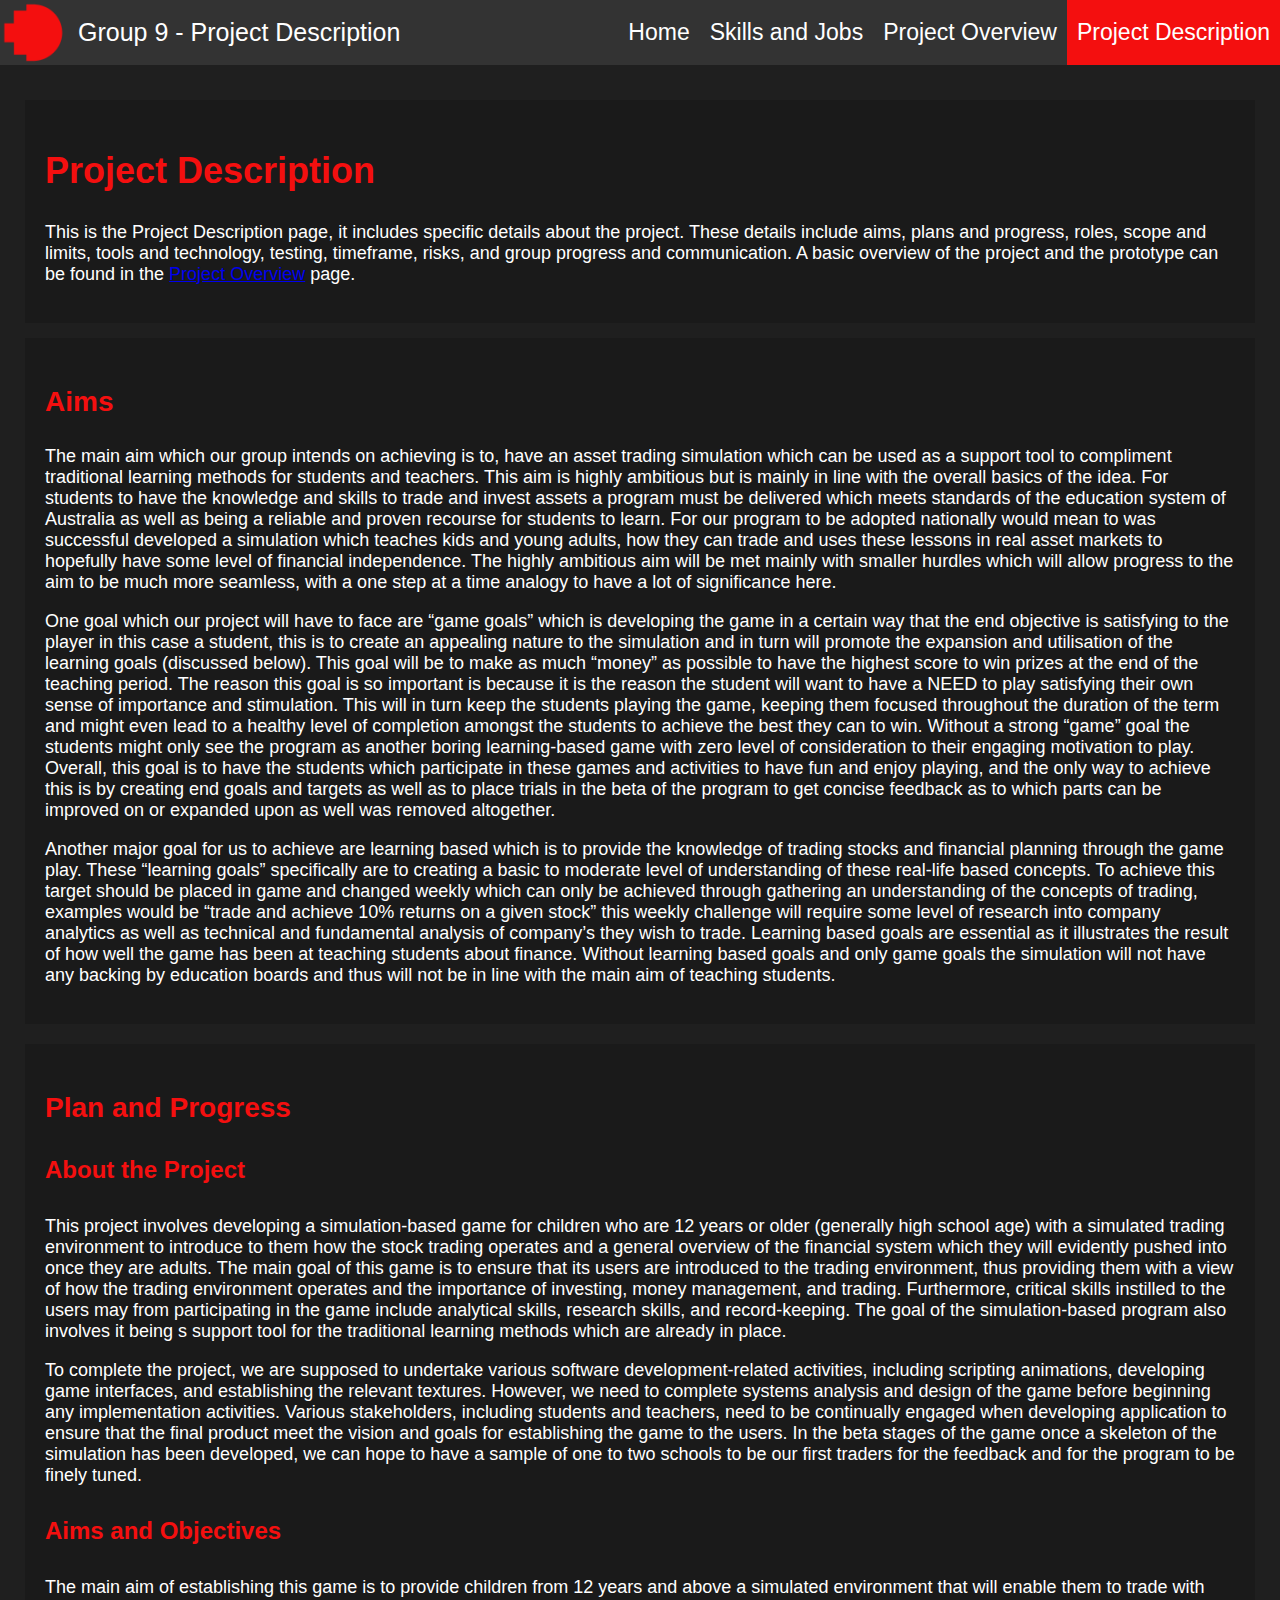
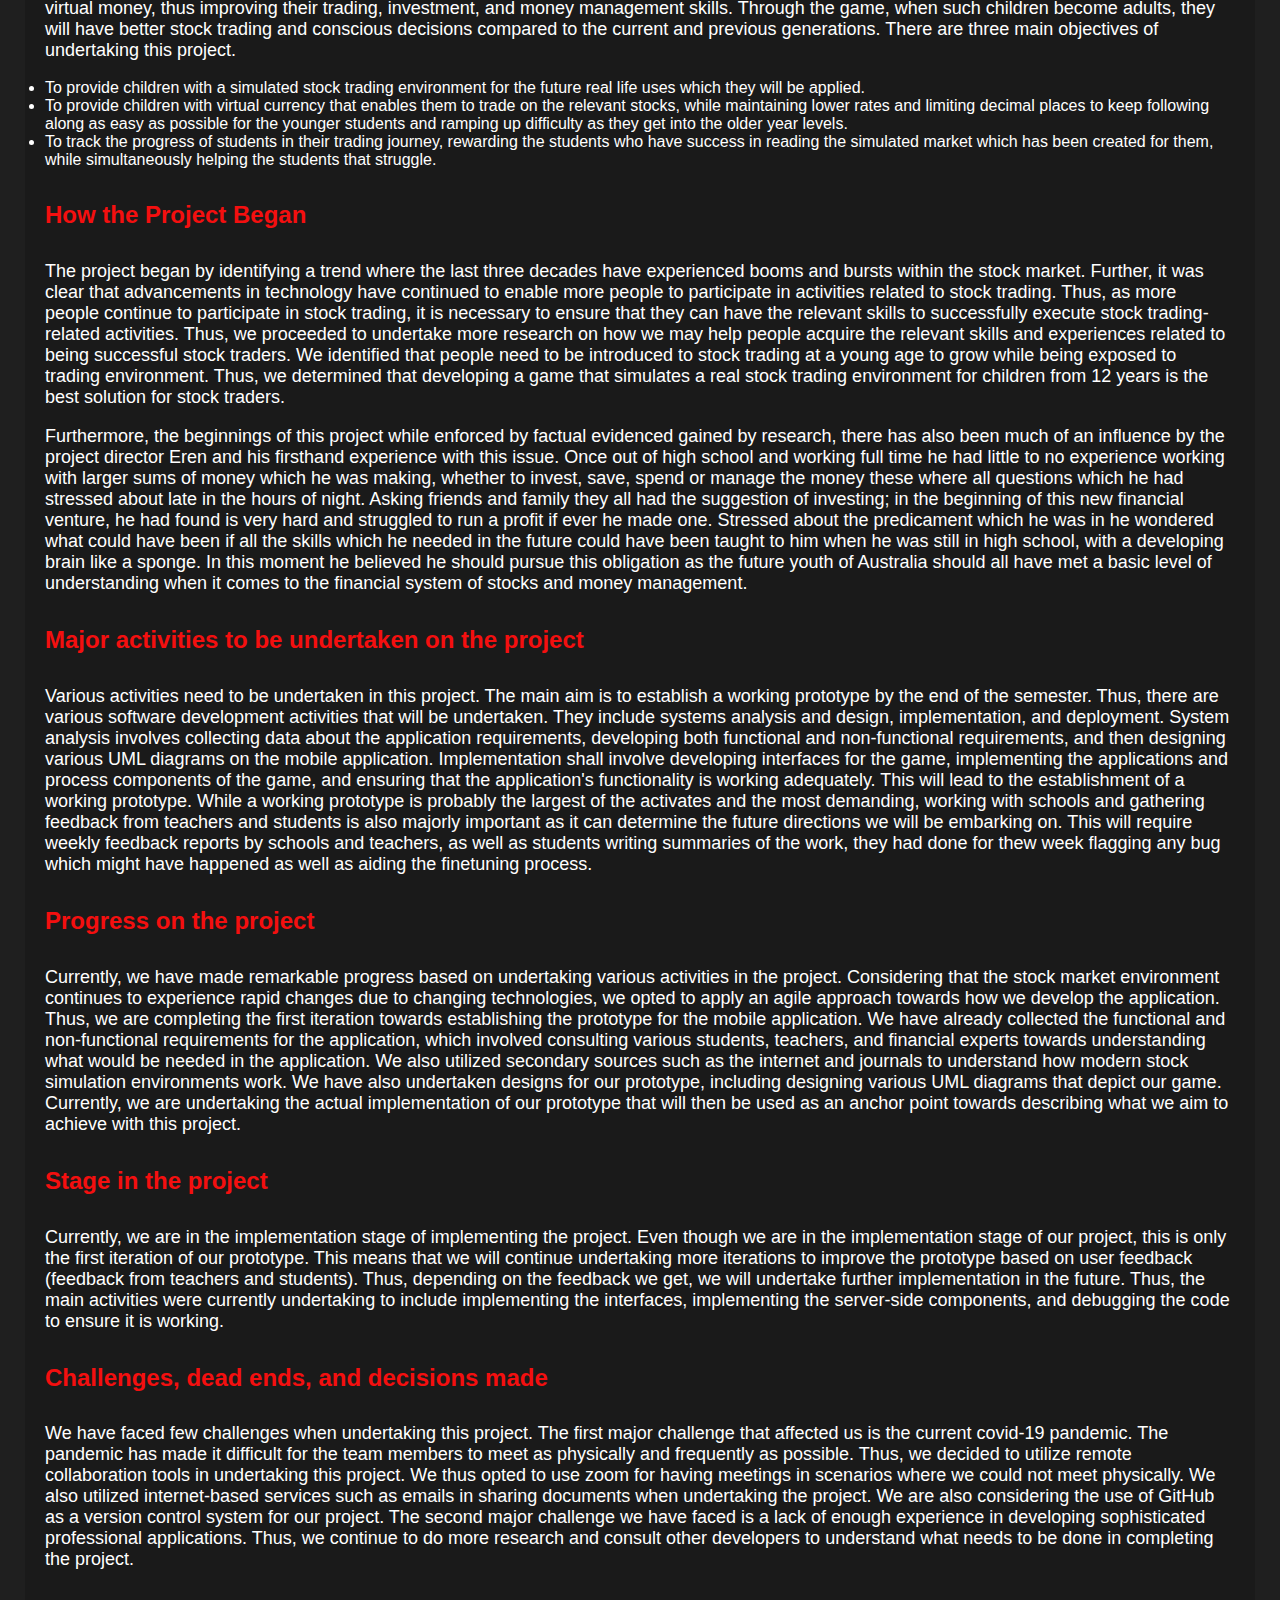
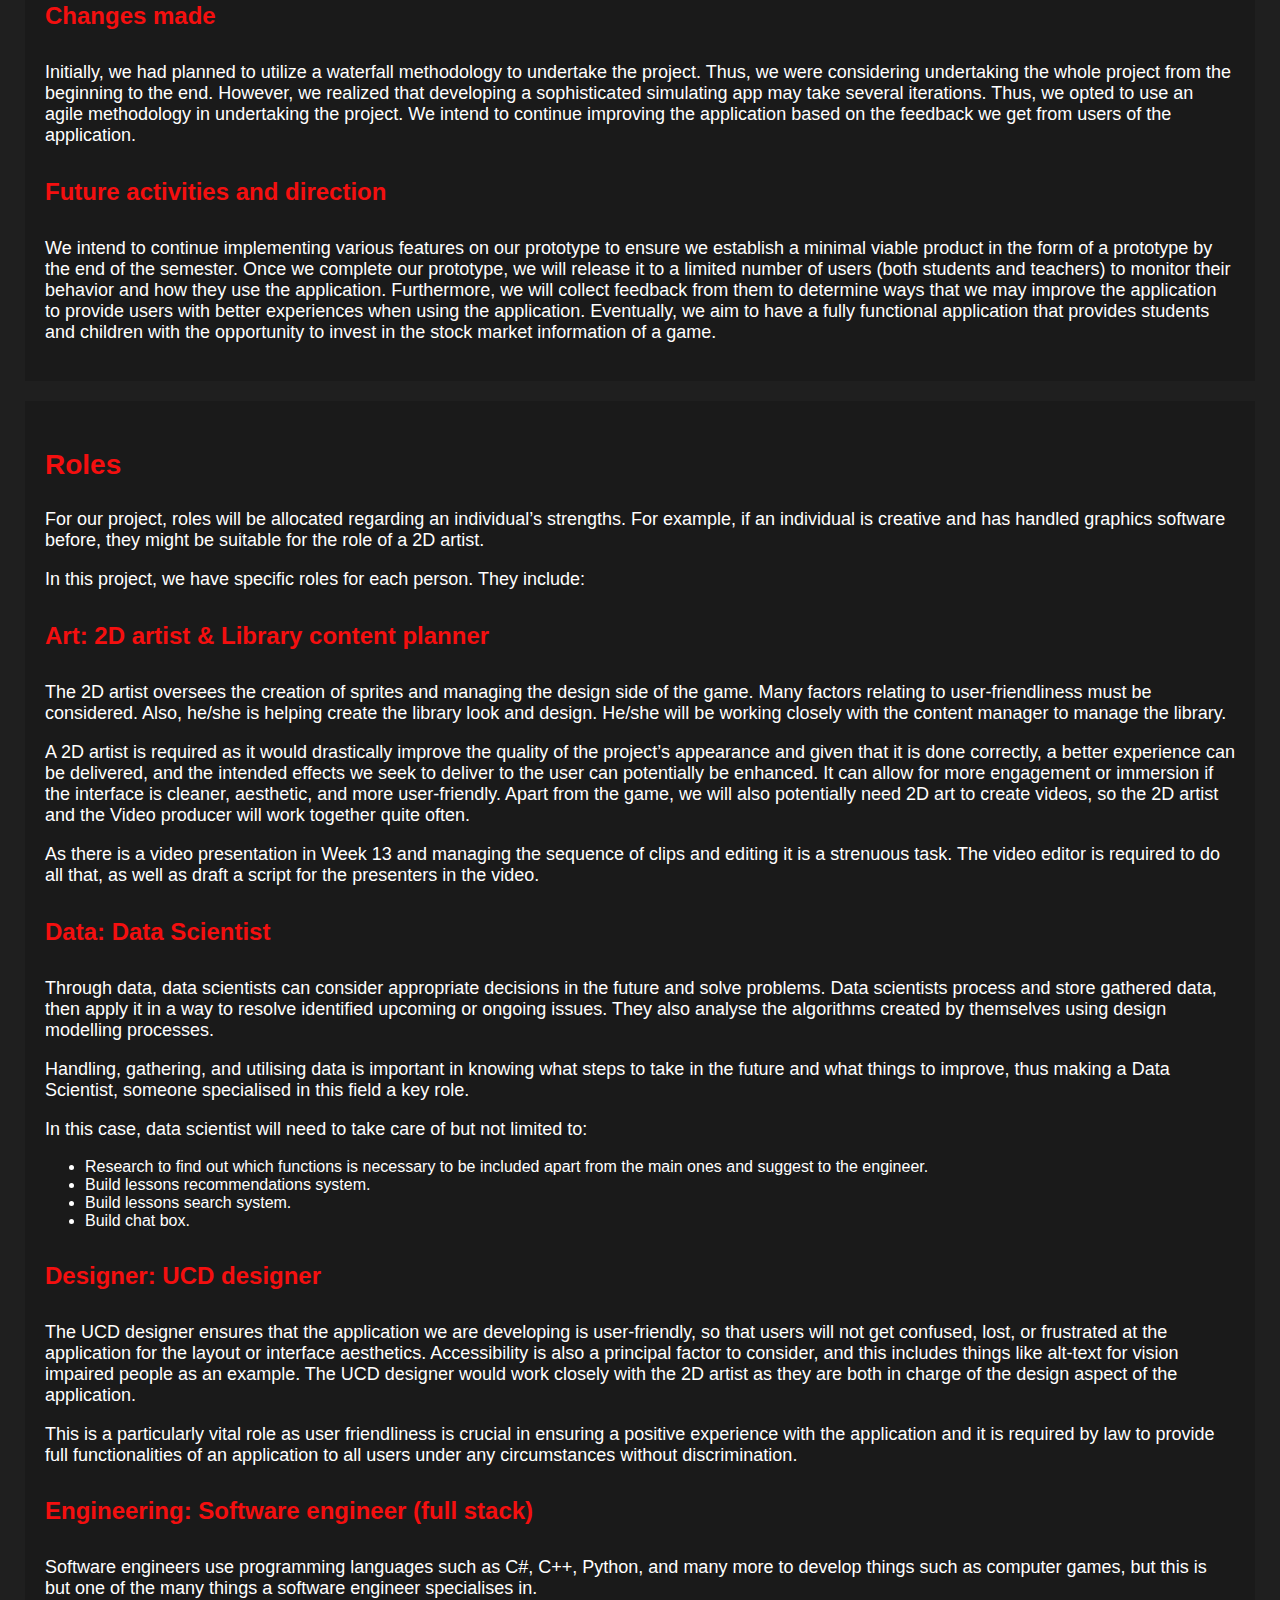
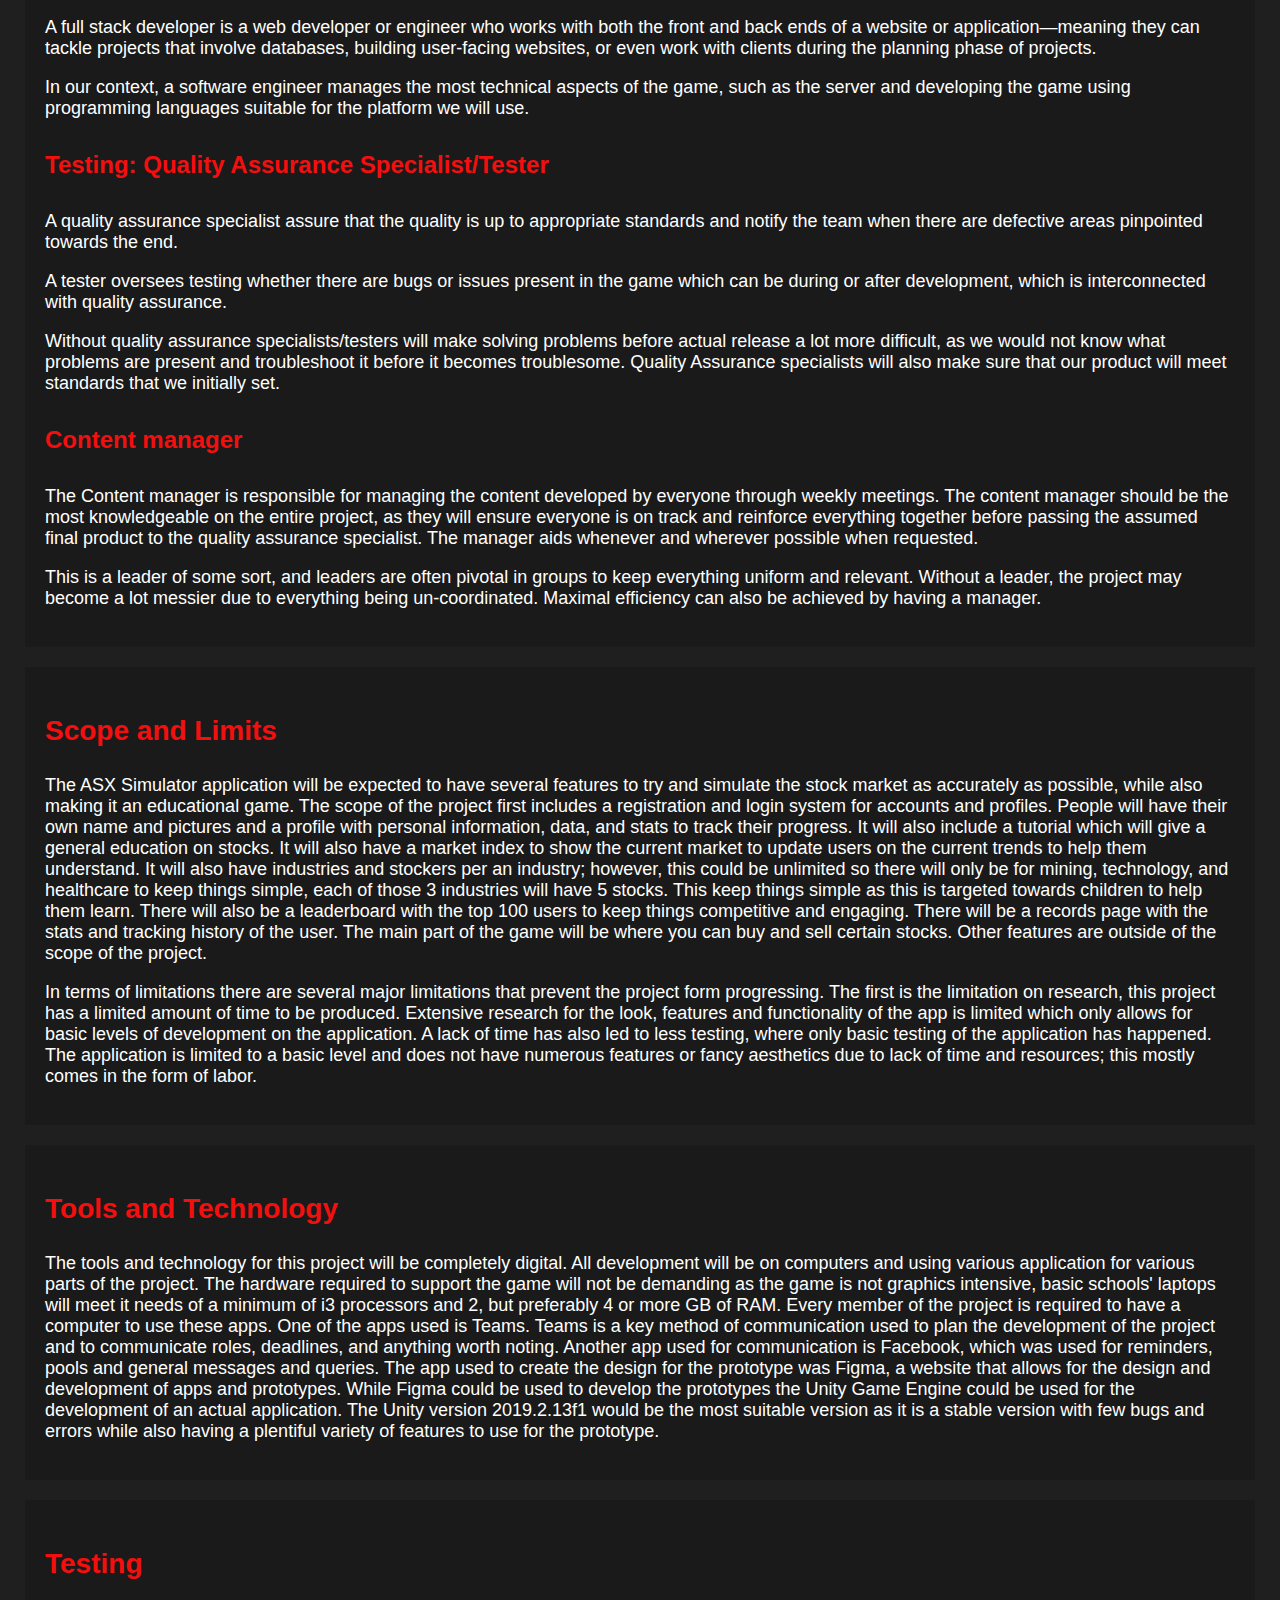
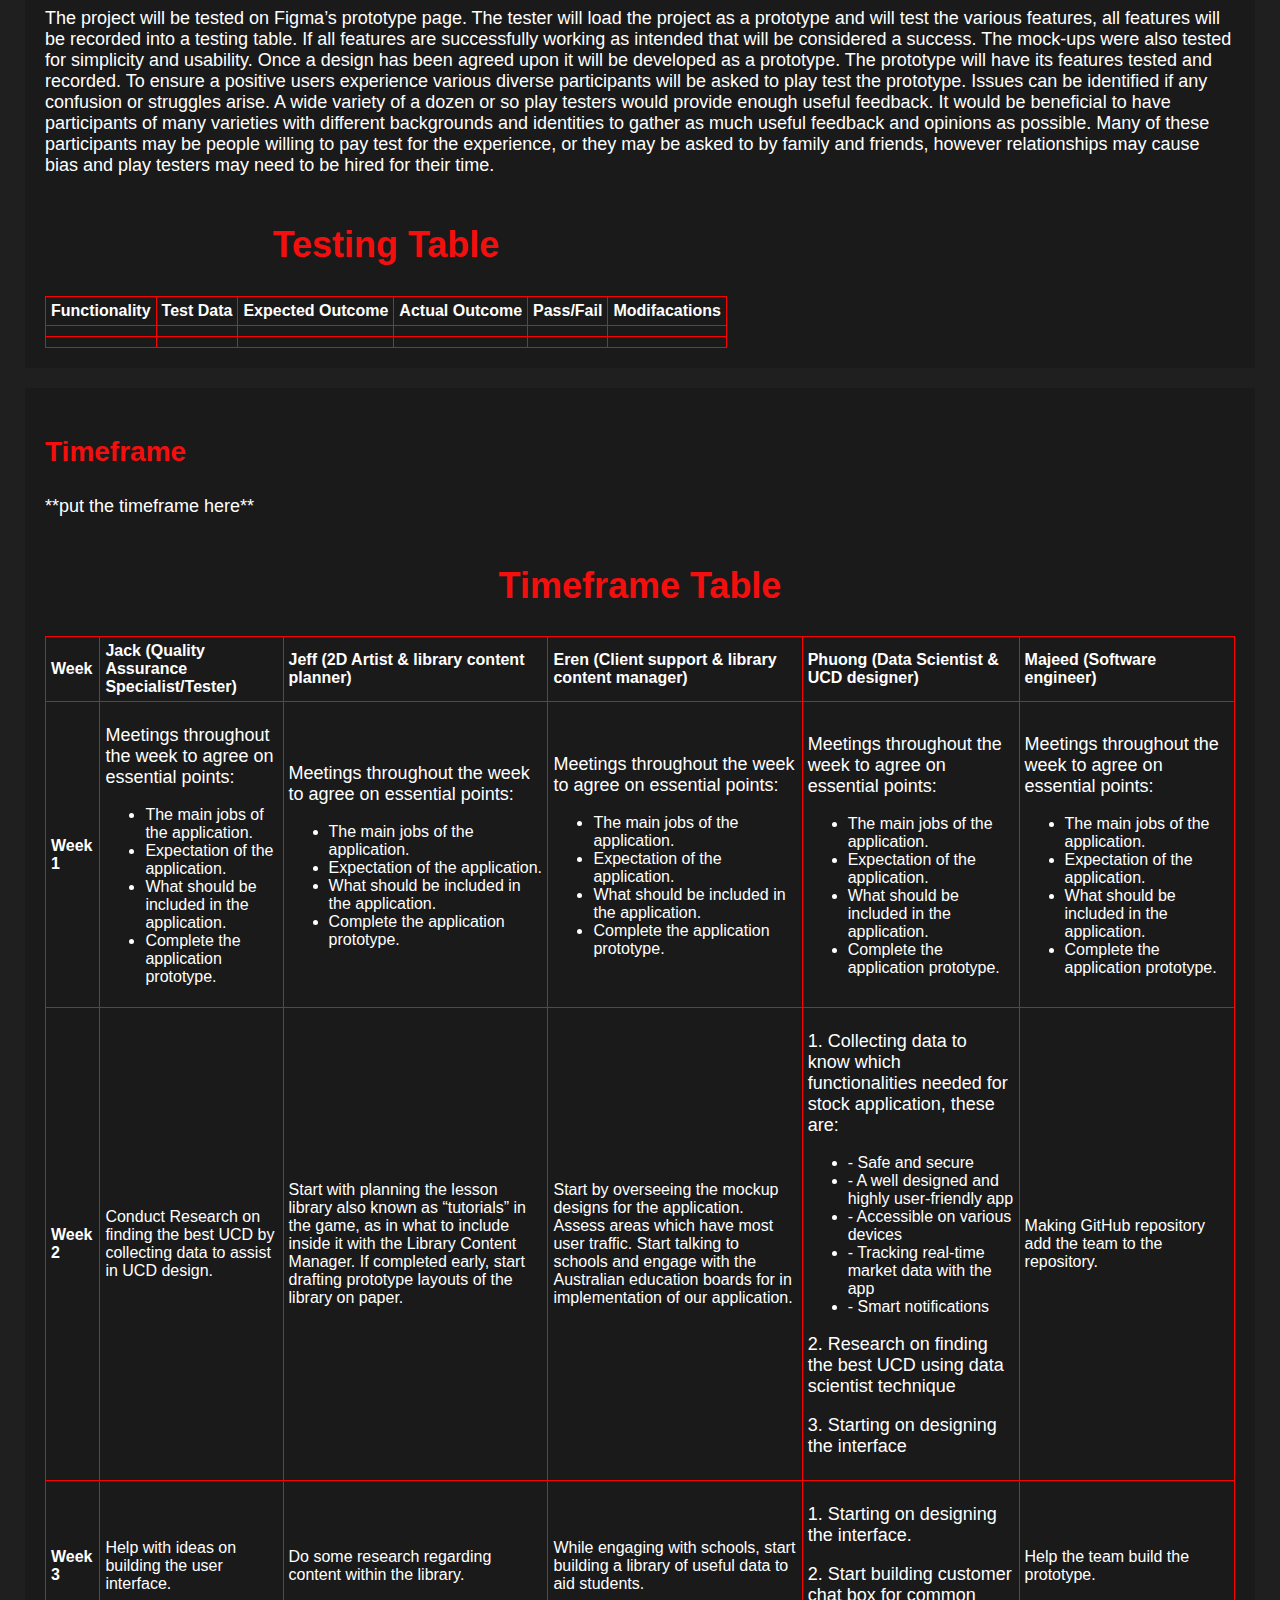
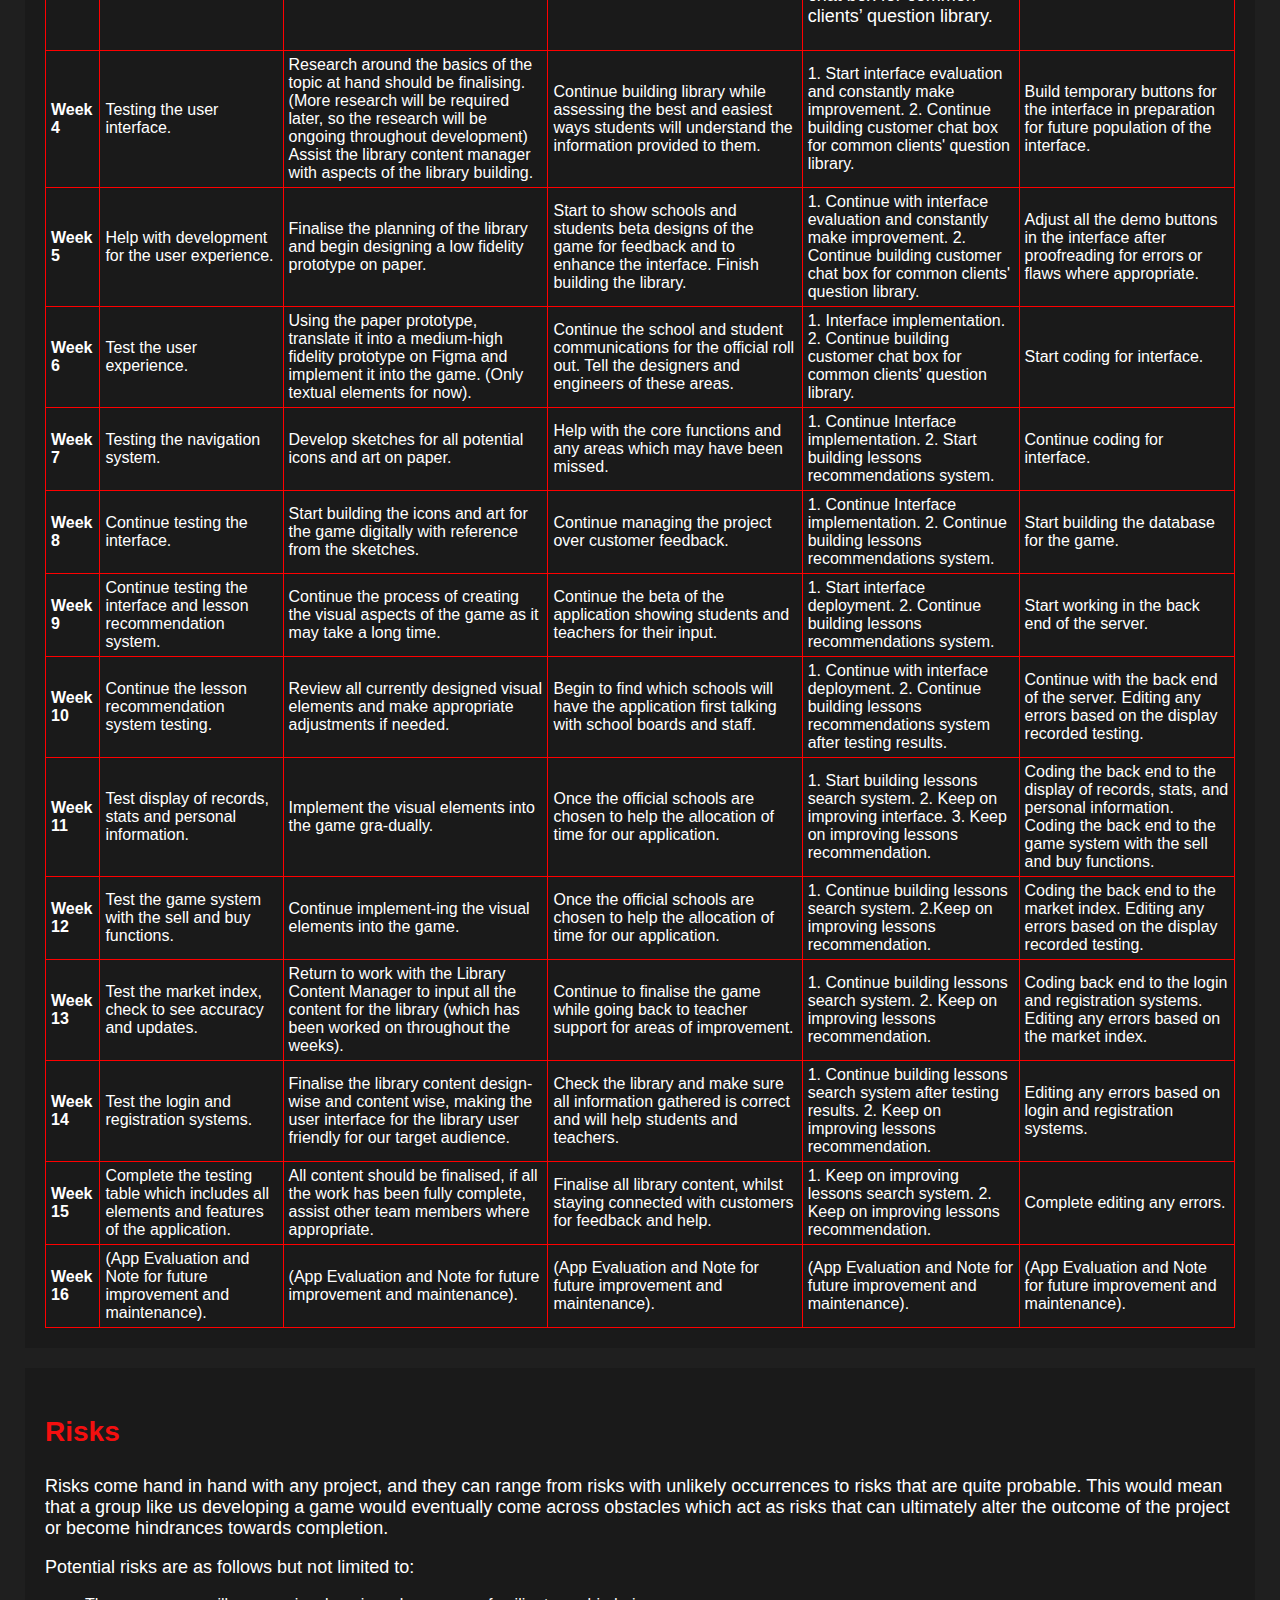
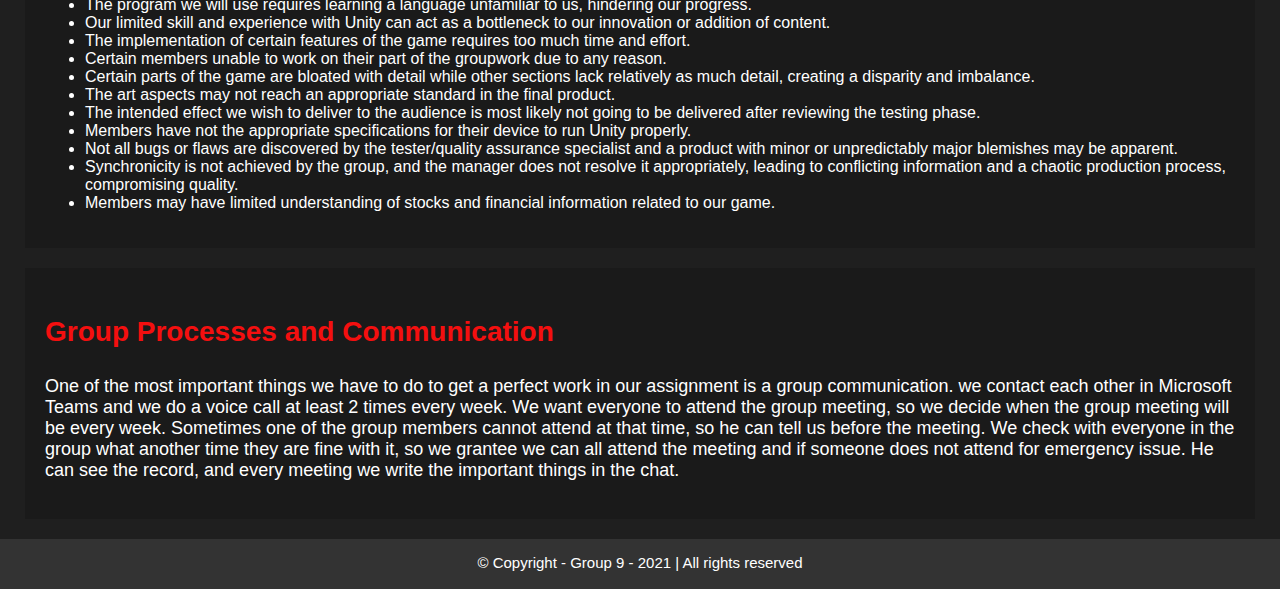
==== description.html @ 19280e0e "Update description.html" ====
<!--
project description
last modified: 30/5/2021
@authors: Jack, Eren, Majeed, Jeff
-->

<!-- header -->

<!DOCTYPE html>
<html lang="en">
<head>
    <meta charset="UTF-8">
    <meta http-equiv="X-UA-Compatible" content="IE=edge">
    <meta name="viewport" content="width=device-width, initial-scale=1.0">
    <title>Group 9 - Project Description</title>
    <link rel="shortcut icon" type="image/png" href="assets/favicon.png">
    <link rel="stylesheet" href="style.css">
</head>
<body>

<!-- navigation -->

<ul class="nav">
    <div class="img"><img src="assets/icon.png" alt="icon"></div>
    <div class="h1">Group 9 - Project Description</div>
    <li class="right"><a class="active" href="description.html">Project Description</a></li>
    <li class="right"><a href="overview.html">Project Overview</a></li>
    <li class="right"><a href="skillsjobs.html">Skills and Jobs</a></li>
    <li class="right"><a href="index.html">Home</a></li>
</ul>

<!-- content -->    
    
    <div class="introbox">
        <h2 style="color:#F40F0F;">Project Description</h2>
            <p>This is the Project Description page, it includes specific details about the project. These details include aims, plans and progress, roles, scope and limits, tools and technology, testing, timeframe, risks, and group progress and communication. A basic overview of the project and the prototype can be found in the <a href="overview.html">Project Overview</a> page.</p>
    </div> 
    
    <div class="box">
        <h3 style="color:#F40F0F;">Aims</h3>
            <p>The main aim which our group intends on achieving is to, have an asset trading simulation which can be used as a support tool to compliment traditional learning methods for students and teachers. This aim is highly ambitious but is mainly in line with the overall basics of the idea. For students to have the knowledge and skills to trade and invest assets a program must be delivered which meets standards of the education system of Australia as well as being a reliable and proven recourse for students to learn. For our program to be adopted nationally would mean to was successful developed a simulation which teaches kids and young adults, how they can trade and uses these lessons in real asset markets to hopefully have some level of financial independence. The highly ambitious aim will be met mainly with smaller hurdles which will allow progress to the aim to be much more seamless, with a one step at a time analogy to have a lot of significance here.</p>
        <p>One goal which our project will have to face are “game goals” which is developing the game in a certain way that the end objective is satisfying to the player in this case a student, this is to create an appealing nature to the simulation and in turn will promote the expansion and utilisation of the learning goals (discussed below). This goal will be to make as much “money” as possible to have the highest score to win prizes at the end of the teaching period. The reason this goal is so important is because it is the reason the student will want to have a NEED to play satisfying their own sense of importance and stimulation. This will in turn keep the students playing the game, keeping them focused throughout the duration of the term and might even lead to a healthy level of completion amongst the students to achieve the best they can to win. Without a strong “game” goal the students might only see the program as another boring learning-based game with zero level of consideration to their engaging motivation to play. Overall, this goal is to have the students which participate in these games and activities to have fun and enjoy playing, and the only way to achieve this is by creating end goals and targets as well as to place trials in the beta of the program to get concise feedback as to which parts can be improved on or expanded upon as well was removed altogether. </p>
        <p>Another major goal for us to achieve are learning based which is to provide the knowledge of trading stocks and financial planning through the game play. These “learning goals” specifically are to creating a basic to moderate level of understanding of these real-life based concepts. To achieve this target should be placed in game and changed weekly which can only be achieved through gathering an understanding of the concepts of trading, examples would be “trade and achieve 10% returns on a given stock” this weekly challenge will require some level of research into company analytics as well as technical and fundamental analysis of company’s they wish to trade. Learning based goals are essential as it illustrates the result of how well the game has been at teaching students about finance. Without learning based goals and only game goals the simulation will not have any backing by education boards and thus will not be in line with the main aim of teaching students. </p>
    </div> 
    
    <div class="box">
        <h3 style="color:#F40F0F;">Plan and Progress</h3>
             <h4 style="color:#F40F0F;">About the Project</h4> 
                <p>This project involves developing a simulation-based game for children who are 12 years or older (generally high school age) with a simulated trading environment to introduce to them how the stock trading operates and a general overview of the financial system which they will evidently pushed into once they are adults. The main goal of this game is to ensure that its users are introduced to the trading environment, thus providing them with a view of how the trading environment operates and the importance of investing, money management, and trading. Furthermore, critical skills instilled to the users may from participating in the game include analytical skills, research skills, and record-keeping. The goal of the simulation-based program also involves it being s support tool for the traditional learning methods which are already in place.</p>
                <p>To complete the project, we are supposed to undertake various software development-related activities, including scripting animations, developing game interfaces, and establishing the relevant textures. However, we need to complete systems analysis and design of the game before beginning any implementation activities. Various stakeholders, including students and teachers, need to be continually engaged when developing application to ensure that the final product meet the vision and goals for establishing the game to the users. In the beta stages of the game once a skeleton of the simulation has been developed, we can hope to have a sample of one to two schools to be our first traders for the feedback and for the program to be finely tuned.</p>   
            <h4 style="color:#F40F0F;">Aims and Objectives</h4>
                <p>The main aim of establishing this game is to provide children from 12 years and above a simulated environment that will enable them to trade with virtual money, thus improving their trading, investment, and money management skills. Through the game, when such children become adults, they will have better stock trading and conscious decisions compared to the current and previous generations. There are three main objectives of undertaking this project.</p>
                    <li>To provide children with a simulated stock trading environment for the future real life uses which they will be applied.</li>
                    <li>To provide children with virtual currency that enables them to trade on the relevant stocks, while maintaining lower rates and limiting decimal places to keep following along as easy as possible for the younger students and ramping up difficulty as they get into the older year levels.</li>
                    <li>To track the progress of students in their trading journey, rewarding the students who have success in reading the simulated market which has been created for them, while simultaneously helping the students that struggle.</li>
             <h4 style="color:#F40F0F;">How the Project Began</h4>     
                <p>The project began by identifying a trend where the last three decades have experienced booms and bursts within the stock market. Further, it was clear that advancements in technology have continued to enable more people to participate in activities related to stock trading. Thus, as more people continue to participate in stock trading, it is necessary to ensure that they can have the relevant skills to successfully execute stock trading-related activities. Thus, we proceeded to undertake more research on how we may help people acquire the relevant skills and experiences related to being successful stock traders. We identified that people need to be introduced to stock trading at a young age to grow while being exposed to trading environment. Thus, we determined that developing a game that simulates a real stock trading environment for children from 12 years is the best solution for stock traders.  </p>
                <p>Furthermore, the beginnings of this project while enforced by factual evidenced gained by research, there has also been much of an influence by the project director Eren and his firsthand experience with this issue. Once out of high school and working full time he had little to no experience working with larger sums of money which he was making, whether to invest, save, spend or manage the money these where all questions which he had stressed about late in the hours of night. Asking friends and family they all had the suggestion of investing; in the beginning of this new financial venture, he had found is very hard and struggled to run a profit if ever he made one. Stressed about the predicament which he was in he wondered what could have been if all the skills which he needed in the future could have been taught to him when he was still in high school, with a developing brain like a sponge. In this moment he believed he should pursue this obligation as the future youth of Australia should all have met a basic level of understanding when it comes to the financial system of stocks and money management.</p>
             <h4 style="color:#F40F0F;">Major activities to be undertaken on the project</h4>
                <p>Various activities need to be undertaken in this project. The main aim is to establish a working prototype by the end of the semester. Thus, there are various software development activities that will be undertaken. They include systems analysis and design, implementation, and deployment. System analysis involves collecting data about the application requirements, developing both functional and non-functional requirements, and then designing various UML diagrams on the mobile application. Implementation shall involve developing interfaces for the game, implementing the applications and process components of the game, and ensuring that the application's functionality is working adequately. This will lead to the establishment of a working prototype. While a working prototype is probably the largest of the activates and the most demanding, working with schools and gathering feedback from teachers and students is also majorly important as it can determine the future directions we will be embarking on. This will require weekly feedback reports by schools and teachers, as well as students writing summaries of the work, they had done for thew week flagging any bug which might have happened as well as aiding the finetuning process.</p> 
            <h4 style="color:#F40F0F;">Progress on the project</h4>
                <p>Currently, we have made remarkable progress based on undertaking various activities in the project. Considering that the stock market environment continues to experience rapid changes due to changing technologies, we opted to apply an agile approach towards how we develop the application. Thus, we are completing the first iteration towards establishing the prototype for the mobile application. We have already collected the functional and non-functional requirements for the application, which involved consulting various students, teachers, and financial experts towards understanding what would be needed in the application. We also utilized secondary sources such as the internet and journals to understand how modern stock simulation environments work. We have also undertaken designs for our prototype, including designing various UML diagrams that depict our game. Currently, we are undertaking the actual implementation of our prototype that will then be used as an anchor point towards describing what we aim to achieve with this project.</p>
            <h4 style="color:#F40F0F;">Stage in the project</h4>
                <p>Currently, we are in the implementation stage of implementing the project. Even though we are in the implementation stage of our project, this is only the first iteration of our prototype. This means that we will continue undertaking more iterations to improve the prototype based on user feedback (feedback from teachers and students). Thus, depending on the feedback we get, we will undertake further implementation in the future. Thus, the main activities were currently undertaking to include implementing the interfaces, implementing the server-side components, and debugging the code to ensure it is working.</p>
            <h4 style="color:#F40F0F;">Challenges, dead ends, and decisions made</h4>
                <p> We have faced few challenges when undertaking this project. The first major challenge that affected us is the current covid-19 pandemic. The pandemic has made it difficult for the team members to meet as physically and frequently as possible. Thus, we decided to utilize remote collaboration tools in undertaking this project. We thus opted to use zoom for having meetings in scenarios where we could not meet physically. We also utilized internet-based services such as emails in sharing documents when undertaking the project. We are also considering the use of GitHub as a version control system for our project. The second major challenge we have faced is a lack of enough experience in developing sophisticated professional applications. Thus, we continue to do more research and consult other developers to understand what needs to be done in completing the project.</p>
            <h4 style="color:#F40F0F;">Changes made</h4>
                <p>Initially, we had planned to utilize a waterfall methodology to undertake the project. Thus, we were considering undertaking the whole project from the beginning to the end. However, we realized that developing a sophisticated simulating app may take several iterations. Thus, we opted to use an agile methodology in undertaking the project. We intend to continue improving the application based on the feedback we get from users of the application.  </p>
            <h4 style="color:#F40F0F;">Future activities and direction</h4>
                <p>We intend to continue implementing various features on our prototype to ensure we establish a minimal viable product in the form of a prototype by the end of the semester. Once we complete our prototype, we will release it to a limited number of users (both students and teachers) to monitor their behavior and how they use the application. Furthermore, we will collect feedback from them to determine ways that we may improve the application to provide users with better experiences when using the application. Eventually, we aim to have a fully functional application that provides students and children with the opportunity to invest in the stock market information of a game. </p>
            </div> 
    
    <div class="box">
        <h3 style="color:#F40F0F;">Roles</h3>
            <p>For our project, roles will be allocated regarding an individual’s strengths. For example, if an individual is creative and has handled graphics software before, they might be suitable for the role of a 2D artist.</p>
            <p>In this project, we have specific roles for each person. They include:</p>
            <h4 style="color:#F40F0F;">Art: 2D artist & Library content planner</h4>
            <p>The 2D artist oversees the creation of sprites and managing the design side of the game. Many factors relating to user-friendliness must be considered. Also, he/she is helping create the library look and design. He/she will be working closely with the content manager to manage the library. </p>
            <p>A 2D artist is required as it would drastically improve the quality of the project’s appearance and given that it is done correctly, a better experience can be delivered, and the intended effects we seek to deliver to the user can potentially be enhanced. It can allow for more engagement or immersion if the interface is cleaner, aesthetic, and more user-friendly. Apart from the game, we will also potentially need 2D art to create videos, so the 2D artist and the Video producer will work together quite often. </p>
            <p>As there is a video presentation in Week 13 and managing the sequence of clips and editing it is a strenuous task. The video editor is required to do all that, as well as draft a script for the presenters in the video. </p>
            <h4 style="color:#F40F0F;">Data: Data Scientist</h4>
            <p>Through data, data scientists can consider appropriate decisions in the future and solve problems. Data scientists process and store gathered data, then apply it in a way to resolve identified upcoming or ongoing issues. They also analyse the algorithms created by themselves using design modelling processes. </p>
            <p>Handling, gathering, and utilising data is important in knowing what steps to take in the future and what things to improve, thus making a Data Scientist, someone specialised in this field a key role. </p>
            <p>In this case, data scientist will need to take care of but not limited to: </p>
            <ul>
                <li>Research to find out which functions is necessary to be included apart from the main ones and suggest to the engineer. </li>
                <li>Build lessons recommendations system. </li>
                <li>Build lessons search system. </li>
                <li>Build chat box. </li>
            </ul>
            <h4 style="color:#F40F0F;">Designer: UCD designer</h4>
            <p>The UCD designer ensures that the application we are developing is user-friendly, so that users will not get confused, lost, or frustrated at the application for the layout or interface aesthetics. Accessibility is also a principal factor to consider, and this includes things like alt-text for vision impaired people as an example. The UCD designer would work closely with the 2D artist as they are both in charge of the design aspect of the application. </p>
            <p>This is a particularly vital role as user friendliness is crucial in ensuring a positive experience with the application and it is required by law to provide full functionalities of an application to all users under any circumstances without discrimination. </p>
            <h4 style="color:#F40F0F;">Engineering: Software engineer (full stack)</h4>
            <p>Software engineers use programming languages such as C#, C++, Python, and many more to develop things such as computer games, but this is but one of the many things a software engineer specialises in. </p>
            <p>A full stack developer is a web developer or engineer who works with both the front and back ends of a website or application—meaning they can tackle projects that involve databases, building user-facing websites, or even work with clients during the planning phase of projects. </p>
            <p>In our context, a software engineer manages the most technical aspects of the game, such as the server and developing the game using programming languages suitable for the platform we will use. </p>
            <h4 style="color:#F40F0F;">Testing: Quality Assurance Specialist/Tester</h4>
            <p>A quality assurance specialist assure that the quality is up to appropriate standards and notify the team when there are defective areas pinpointed towards the end. </p>
            <p>A tester oversees testing whether there are bugs or issues present in the game which can be during or after development, which is interconnected with quality assurance. </p>
            <p>Without quality assurance specialists/testers will make solving problems before actual release a lot more difficult, as we would not know what problems are present and troubleshoot it before it becomes troublesome. Quality Assurance specialists will also make sure that our product will meet standards that we initially set. </p>
            <h4 style="color:#F40F0F;">Content manager</h4>
            <p>The Content manager is responsible for managing the content developed by everyone through weekly meetings. The content manager should be the most knowledgeable on the entire project, as they will ensure everyone is on track and reinforce everything together before passing the assumed final product to the quality assurance specialist. The manager aids whenever and wherever possible when requested. </p>
            <p>This is a leader of some sort, and leaders are often pivotal in groups to keep everything uniform and relevant. Without a leader, the project may become a lot messier due to everything being un-coordinated. Maximal efficiency can also be achieved by having a manager.</p>
    </div> 
    
    <div class="box">
        <h3 style="color:#F40F0F;">Scope and Limits</h3>
            <p>The ASX Simulator application will be expected to have several features to try and simulate the stock market as accurately as possible, while also making it an educational game. The scope of the project first includes a registration and login system for accounts and profiles. People will have their own name and pictures and a profile with personal information, data, and stats to track their progress. It will also include a tutorial which will give a general education on stocks. It will also have a market index to show the current market to update users on the current trends to help them understand. It will also have industries and stockers per an industry; however, this could be unlimited so there will only be for mining, technology, and healthcare to keep things simple, each of those 3 industries will have 5 stocks. This keep things simple as this is targeted towards children to help them learn. There will also be a leaderboard with the top 100 users to keep things competitive and engaging. There will be a records page with the stats and tracking history of the user. The main part of the game will be where you can buy and sell certain stocks. Other features are outside of the scope of the project.</p>
            <p>In terms of limitations there are several major limitations that prevent the project form progressing. The first is the limitation on research, this project has a limited amount of time to be produced. Extensive research for the look, features and functionality of the app is limited which only allows for basic levels of development on the application. A lack of time has also led to less testing, where only basic testing of the application has happened. The application is limited to a basic level and does not have numerous features or fancy aesthetics due to lack of time and resources; this mostly comes in the form of labor.</p>
    </div> 
    
    <div class="box">
        <h3 style="color:#F40F0F;">Tools and Technology</h3>
            <p>The tools and technology for this project will be completely digital. All development will be on computers and using various application for various parts of the project. The hardware required to support the game will not be demanding as the game is not graphics intensive, basic schools' laptops will meet it needs of a minimum of i3 processors and 2, but preferably 4 or more GB of RAM. Every member of the project is required to have a computer to use these apps. One of the apps used is Teams. Teams is a key method of communication used to plan the development of the project and to communicate roles, deadlines, and anything worth noting. Another app used for communication is Facebook, which was used for reminders, pools and general messages and queries. The app used to create the design for the prototype was Figma, a website that allows for the design and development of apps and prototypes. While Figma could be used to develop the prototypes the Unity Game Engine could be used for the development of an actual application. The Unity version 2019.2.13f1 would be the most suitable version as it is a stable version with few bugs and errors while also having a plentiful variety of features to use for the prototype.</p>
    </div> 
    
    <div class="box">
        <h3 style="color:#F40F0F;">Testing</h3>
            <p>The project will be tested on Figma’s prototype page. The tester will load the project as a prototype and will test the various features, all features will be recorded into a testing table. If all features are successfully working as intended that will be considered a success. The mock-ups were also tested for simplicity and usability. Once a design has been agreed upon it will be developed as a prototype. The prototype will have its features tested and recorded. To ensure a positive users experience various diverse participants will be asked to play test the prototype. Issues can be identified if any confusion or struggles arise. A wide variety of a dozen or so play testers would provide enough useful feedback. It would be beneficial to have participants of many varieties with different backgrounds and identities to gather as much useful feedback and opinions as possible. Many of these participants may be people willing to pay test for the experience, or they may be asked to by family and friends, however relationships may cause bias and play testers may need to be hired for their time.</p>
                    <table>
                       <caption><h2 style="color:#F40F0F;">Testing Table</h2></caption>
                       <tr>
                         <th>Functionality</th>
                         <th>Test Data</th>
                         <th>Expected Outcome</th>
                         <th>Actual Outcome</th>
                         <th>Pass/Fail</th>
                         <th>Modifacations</th>
                       </tr>
                       <tr>
                         <th></th>
                         <td></td>
                         <td></td>
                         <td></td>
                         <td></td>
                         <td></td>
                       </tr>
                       <tr>
                         <th></th>
                         <td></td>
                         <td></td>
                         <td></td>
                         <td></td>
                         <td></td>
                       </tr>
                     </table>
    </div> 
    
    <div class="box">
        <h3 style="color:#F40F0F;">Timeframe</h3>
            <p>**put the timeframe here**</p>
                    <table>
                       <caption><h2 style="color:#F40F0F;">Timeframe Table</h2></caption>
                       <tr>
                         <th>Week</th>
                         <th>Jack (Quality Assurance Specialist/Tester)</th>
                         <th>Jeff (2D Artist & library content planner)</th>
                         <th>Eren (Client support & library content manager)</th>
                         <th>Phuong (Data Scientist & UCD designer)</th>
                         <th>Majeed (Software engineer)</th>
                       </tr>
                       <tr>
                         <th>Week 1</th>
                         <td><p>Meetings throughout the week to agree on essential points: </p>
                             <ul>
                                <li>The main jobs of the application.</li>
                                <li>Expectation of the application.</li>
                                <li>What should be included in the application.</li>
                                <li>Complete the application prototype.</li>
                            </ul>
                         </td>
                         <td><p>Meetings throughout the week to agree on essential points: </p>
                             <ul>
                                <li>The main jobs of the application.</li>
                                <li>Expectation of the application.</li>
                                <li>What should be included in the application.</li>
                                <li>Complete the application prototype.</li>
                            </ul>
                         </td>
                         <td><p>Meetings throughout the week to agree on essential points: </p>
                             <ul>
                                <li>The main jobs of the application.</li>
                                <li>Expectation of the application.</li>
                                <li>What should be included in the application.</li>
                                <li>Complete the application prototype.</li>
                            </ul>
                         </td>
                         <td><p>Meetings throughout the week to agree on essential points: </p>
                             <ul>
                                <li>The main jobs of the application.</li>
                                <li>Expectation of the application.</li>
                                <li>What should be included in the application.</li>
                                <li>Complete the application prototype.</li>
                            </ul>
                         </td>
                         <td><p>Meetings throughout the week to agree on essential points: </p>
                             <ul>
                                <li>The main jobs of the application.</li>
                                <li>Expectation of the application.</li>
                                <li>What should be included in the application.</li>
                                <li>Complete the application prototype.</li>
                            </ul>
                         </td>
                       </tr>
                       <tr>
                         <th>Week 2</th>
                         <td>Conduct Research on finding the best UCD by collecting data to assist in UCD design.</td>
                         <td>Start with planning the lesson library also known as “tutorials” in the game, as in what to include inside it with the Library Content Manager. If completed early, start drafting prototype layouts of the library on paper.</td>
                         <td>Start by overseeing the mockup designs for the application. Assess areas which have most user traffic. Start talking to schools and engage with the Australian education boards for in implementation of our application. </td>
                         <td><p>1. Collecting data to know which functionalities needed for stock application, these are:</p>   
                                <ul>
                                    <li>- Safe and secure</li>
                                    <li>- A well designed and highly user-friendly app</li>
                                    <li>- Accessible on various devices</li>
                                    <li>- Tracking real-time market data with the app</li>
                                    <li>- Smart notifications </li>
                                </ul>
                            <p>2. Research on finding the best UCD using data scientist technique</p>              
                            <p>3. Starting on designing the interface</p></td>
                         <td>Making GitHub repository add the team to the repository.</td>
                       </tr>
                       <tr>
                         <th>Week 3</th>
                         <td>Help with ideas on building the user interface.</td>
                         <td>Do some research regarding content within the library.</td>
                         <td>While engaging with schools, start building a library of useful data to aid students.</td>
                         <td><p>1. Starting on designing the interface.</p><p>2. Start building customer chat box for common clients’ question library.</p></td>
                         <td>Help the team build the prototype.</td>
                       </tr>
                       <tr>
                         <th>Week 4</th>
                         <td>Testing the user interface.</td>
                         <td>Research around the basics of the topic at hand should be finalising. (More research will be required later, so the research will be ongoing throughout development) Assist the library content manager with aspects of the library building.</td>
                         <td>Continue building library while assessing the best and easiest ways students will understand the information provided to them.</td>
                         <td>1. Start interface evaluation and constantly make improvement. 2. Continue building customer chat box for common clients' question library.</td>
                         <td>Build temporary buttons for the interface in preparation for future population of the interface.</td>
                       </tr>
                       <tr>
                         <th>Week 5</th>
                         <td>Help with development for the user experience.</td>
                         <td>Finalise the planning of the library and begin designing a low fidelity prototype on paper.</td>
                         <td>Start to show schools and students beta designs of the game for feedback and to enhance the interface. Finish building the library.</td>
                         <td>1. Continue with interface evaluation and constantly make improvement. 2. Continue building customer chat box for common clients' question library.</td>
                         <td>Adjust all the demo buttons in the interface after proofreading for errors or flaws where appropriate.</td>
                       </tr>
                       <tr>
                         <th>Week 6</th>
                         <td>Test the user experience.</td>
                         <td>Using the paper prototype, translate it into a medium-high fidelity prototype on Figma and implement it into the game. (Only textual elements for now).</td>
                         <td>Continue the school and student communications for the official roll out. Tell the designers and engineers of these areas.</td>
                         <td>1. Interface implementation. 2. Continue building customer chat box for common clients' question library.</td>
                         <td>Start coding for interface.</td>
                       </tr>
                       <tr>
                         <th>Week 7</th>
                         <td>Testing the navigation system.</td>
                         <td>Develop sketches for all potential icons and art on paper.</td>
                         <td>Help with the core functions and any areas which may have been missed.</td>
                         <td>1. Continue Interface implementation. 2. Start building lessons recommendations system.</td>
                         <td>Continue coding for interface.</td>
                       </tr>
                       <tr>
                         <th>Week 8</th>
                         <td>Continue testing the interface.</td>
                         <td>Start building the icons and art for the game digitally with reference from the sketches.</td>
                         <td>Continue managing the project over customer feedback.</td>
                         <td>1. Continue Interface implementation. 2. Continue building lessons recommendations system.</td>
                         <td>Start building the database for the game.</td>
                       </tr>
                       <tr>
                         <th>Week 9</th>
                         <td>Continue testing the interface and lesson recommendation system.</td>
                         <td>Continue the process of creating the visual aspects of the game as it may take a long time.</td>
                         <td>Continue the beta of the application showing students and teachers for their input.</td>
                         <td>1. Start interface deployment. 2. Continue building lessons recommendations system.</td>
                         <td>Start working in the back end of the server.</td>
                       </tr>
                       <tr>
                         <th>Week 10</th>
                         <td>Continue the lesson recommendation system testing.</td>
                         <td>Review all currently designed visual elements and make appropriate adjustments if needed.</td>
                         <td>Begin to find which schools will have the application first talking with school boards and staff.</td>
                         <td>1. Continue with interface deployment. 2. Continue building lessons recommendations system after testing results.</td>
                         <td>Continue with the back end of the server. Editing any errors based on the display recorded testing.</td>
                       </tr>
                       <tr>
                         <th>Week 11</th>
                         <td>Test display of records, stats and personal information.</td>
                         <td>Implement the visual elements into the game gra-dually.</td>
                         <td>Once the official schools are chosen to help the allocation of time for our application.</td>
                         <td>1. Start building lessons search system. 2. Keep on improving interface. 3. Keep on improving lessons recommendation.</td>
                         <td>Coding the back end to the display of records, stats, and personal information. Coding the back end to the game system with the sell and buy functions.</td>
                       </tr>
                       <tr>
                         <th>Week 12</th>
                         <td>Test the game system with the sell and buy functions.</td>
                         <td>Continue implement-ing the visual elements into the game.</td>
                         <td>Once the official schools are chosen to help the allocation of time for our application.</td>
                         <td>1. Continue building lessons search system. 2.Keep on improving lessons recommendation.</td>
                         <td>Coding the back end to the market index. Editing any errors based on the display recorded testing.</td>
                       </tr>
                       <tr>
                         <th>Week 13</th>
                         <td>Test the market index, check to see accuracy and updates.</td>
                         <td>Return to work with the Library Content Manager to input all the content for the library (which has been worked on throughout the weeks).</td>
                         <td>Continue to finalise the game while going back to teacher support for areas of improvement.</td>
                         <td>1. Continue building lessons search system. 2. Keep on improving lessons recommendation.</td>
                         <td>Coding back end to the login and registration systems. Editing any errors based on the market index.</td>
                       </tr>
                       <tr>
                         <th>Week 14</th>
                         <td>Test the login and registration systems.</td>
                         <td>Finalise the library content design-wise and content wise, making the user interface for the library user friendly for our target audience.</td>
                         <td>Check the library and make sure all information gathered is correct and will help students and teachers.</td>
                         <td>1. Continue building lessons search system after testing results. 2. Keep on improving lessons recommendation.</td>
                         <td>Editing any errors based on login and registration systems.</td>
                       </tr>
                       <tr>
                         <th>Week 15</th>
                         <td>Complete the testing table which includes all elements and features of the application.</td>
                         <td>All content should be finalised, if all the work has been fully complete, assist other team members where appropriate.</td>
                         <td>Finalise all library content, whilst staying connected with customers for feedback and help.</td>
                         <td>1. Keep on improving lessons search system. 2. Keep on improving lessons recommendation.</td>
                         <td>Complete editing any errors.</td>
                       </tr>
                       <tr>
                         <th>Week 16</th>
                         <td>(App Evaluation and Note for future improvement and maintenance).</td>
                         <td>(App Evaluation and Note for future improvement and maintenance).</td>
                         <td>(App Evaluation and Note for future improvement and maintenance).</td>
                         <td>(App Evaluation and Note for future improvement and maintenance).</td>
                         <td>(App Evaluation and Note for future improvement and maintenance).</td>
                       </tr>
                     </table>
    </div> 
    
    <div class="box">
        <h3 style="color:#F40F0F;">Risks</h3>
            <p>Risks come hand in hand with any project, and they can range from risks with unlikely occurrences to risks that are quite probable. This would mean that a group like us developing a game would eventually come across obstacles which act as risks that can ultimately alter the outcome of the project or become hindrances towards completion.</p>
            <p>Potential risks are as follows but not limited to: </p>
            <ul>
                <li>The program we will use requires learning a language unfamiliar to us, hindering our progress. </li>
                <li>Our limited skill and experience with Unity can act as a bottleneck to our innovation or addition of content. </li>
                <li>The implementation of certain features of the game requires too much time and effort. </li>
                <li>Certain members unable to work on their part of the groupwork due to any reason. </li>
                <li>Certain parts of the game are bloated with detail while other sections lack relatively as much detail, creating a disparity and imbalance. </li>
                <li>The art aspects may not reach an appropriate standard in the final product. </li>
                <li>The intended effect we wish to deliver to the audience is most likely not going to be delivered after reviewing the testing phase. </li>
                <li>Members have not the appropriate specifications for their device to run Unity properly. </li>
                <li>Not all bugs or flaws are discovered by the tester/quality assurance specialist and a product with minor or unpredictably major blemishes may be apparent. </li>
                <li>Synchronicity is not achieved by the group, and the manager does not resolve it appropriately, leading to conflicting information and a chaotic production process, compromising quality. </li>
                <li>Members may have limited understanding of stocks and financial information related to our game. </li>
            </ul>
            
    </div> 
    
    <div class="box">
        <h3 style="color:#F40F0F;">Group Processes and Communication</h3>
            <p>One of the most important things we have to do to get a perfect work in our assignment is a group communication. we contact each other in Microsoft Teams and we do a voice call at least 2 times every week. We want everyone to attend the group meeting, so we decide when the group meeting will be every week. Sometimes one of the group members cannot attend at that time, so he can tell us before the meeting. We check with everyone in the group what another time they are fine with it, so we grantee we can all attend the meeting and if someone does not attend for emergency issue. He can see the record, and every meeting we write the important things in the chat. </p>
    </div> 
    
<!-- footer -->
    
<ul class="footer"><div class="rights">© Copyright - Group 9 - 2021 | All rights reserved</div></ul>
    
</body>
</html>
---- style.css ----
/*
StyleSheet
Last modified: 4/5/2021 12:32PM
@authors: Jack and Jeff
*/

/*
General text modifications
*/
  
body {
    background: #1f1f1f;
    font-family: Arial, Helvetica, sans-serif, Times New Roman;
    color: white;
    margin: 0;
} 

h1 {
	font-size: 48px;
}

h2 {
	font-size: 36px;
}

h3 {
	font-size: 28px;
}

h4 {
	font-size: 24px;
}

p {
	font-size: 18px;
}

/* 
Navigation
*/

.h1 {
    float: left;
    padding: 18px 10px;
    font-size: 25px;
}

.img {
    float: left;
    width: 70; 
    height: 70;
    padding: 1px 1.5px;
}

ul.nav {
    list-style-type: none;
    margin: 0;
    padding: 0;
    overflow: hidden;
    background-color: #333;
    position: fixed;
    top: 0;
    width: 100%;
    height: 65px;
}

ul.nav li a {
    display: block;
    color: white;
    padding: 19px 10px;
    text-decoration: none;
    font-size: 23px;
}

ul.nav li a:hover:not(.active) {
    background-color: #111;
}

ul.nav li a.active {
    background-color: #F40F0F;
}

ul.nav li.right {
    float: right;
}

@media screen and (max-width: 600px) {
  ul.nav li.right, 
  ul.nav li {float: none;}
}

/*
Content mod
*/

.introbox {	/*box for the first content box (has top margin)*/
	background-color:#1a1a1a;
	color:white;
	padding:20px;
	margin:100px 25px 5px 25px;
}

.box {	/*standard content box*/
	background-color:#1a1a1a;
	color:white;
	padding:20px;
	margin:15px 25px 20px 25px;
}

/*
TeamProfile section
*/

.cont1 {	/*container for columns*/
  height: 200px;
  background-color: #0d0d0d;  
}

.column {	/*note: please only put 3 columns into a single container, or else additional steps will be required*/
  float: left;
  width: 31%;
  margin: 20px 1.15%;
  height: 160px;	/* !! pick a height here for all columns. !! */
  background-color: #1a1a1a; 
}

/* 
Footer
*/

ul.footer {
    text-align: center;
    list-style-type: none;
    margin: 0;
    padding: 0;
    overflow: hidden;
    background-color: #333;
    width: 100%;
    height: 50px;
}

ul.footer li a {
    display: block;
    color: white;
    padding: 19px 10px;
    text-decoration: none;
    font-size: 15px;
}

.rights {
    float: center;
    padding: 15px 0px;
    font-size: 15px;
}

/* 
Table
*/

table, th, td {	
  border: 1px solid red;
  border-collapse: collapse;
}

th, td {
  padding: 5px;
  text-align: left;
}

/* 
Profile Images
*/

.column {
  float: left;
  width: 16.5%;
  padding: 3px;
}

.row::after {
  content: "";
  clear: both;
  display: table;
}

/* 
Table
*/

table, th, td {	
  border: 1px solid red;
  border-collapse: collapse;
}

th, td {
  padding: 5px;
  text-align: left;
}
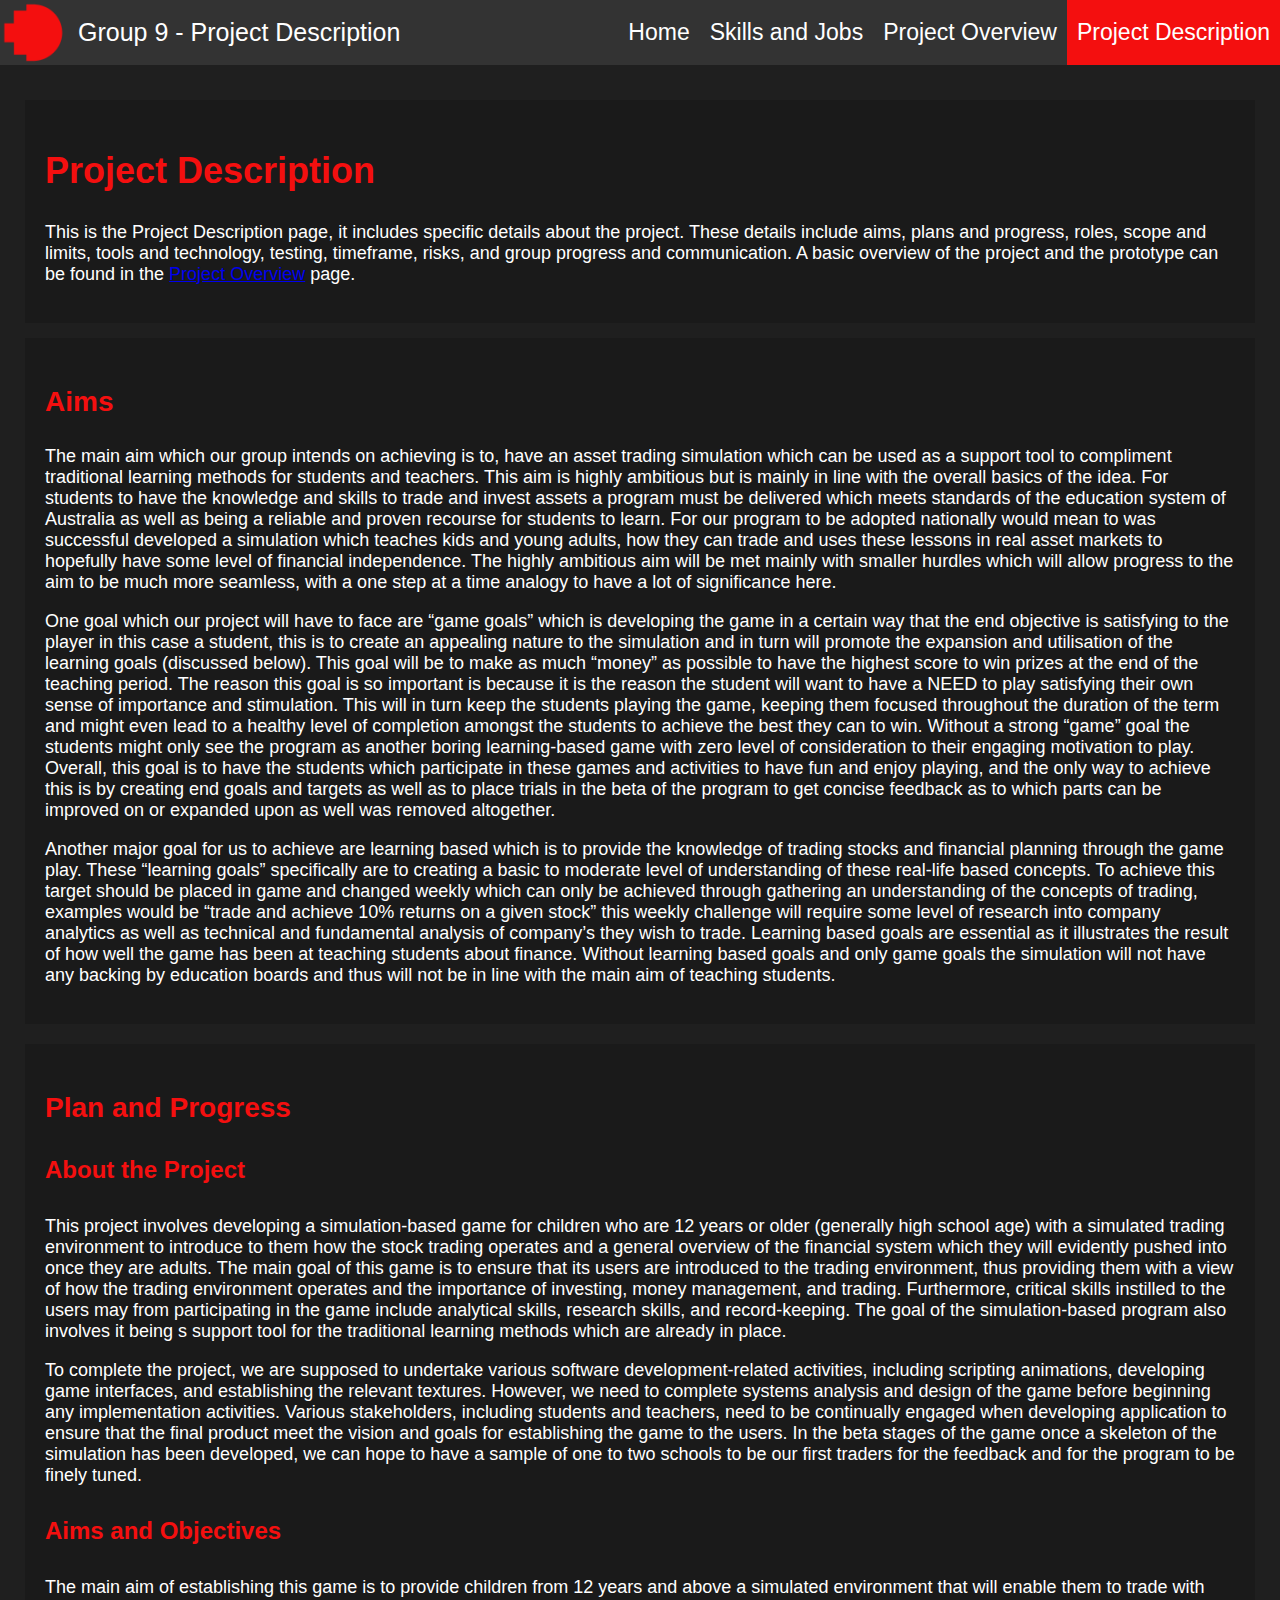
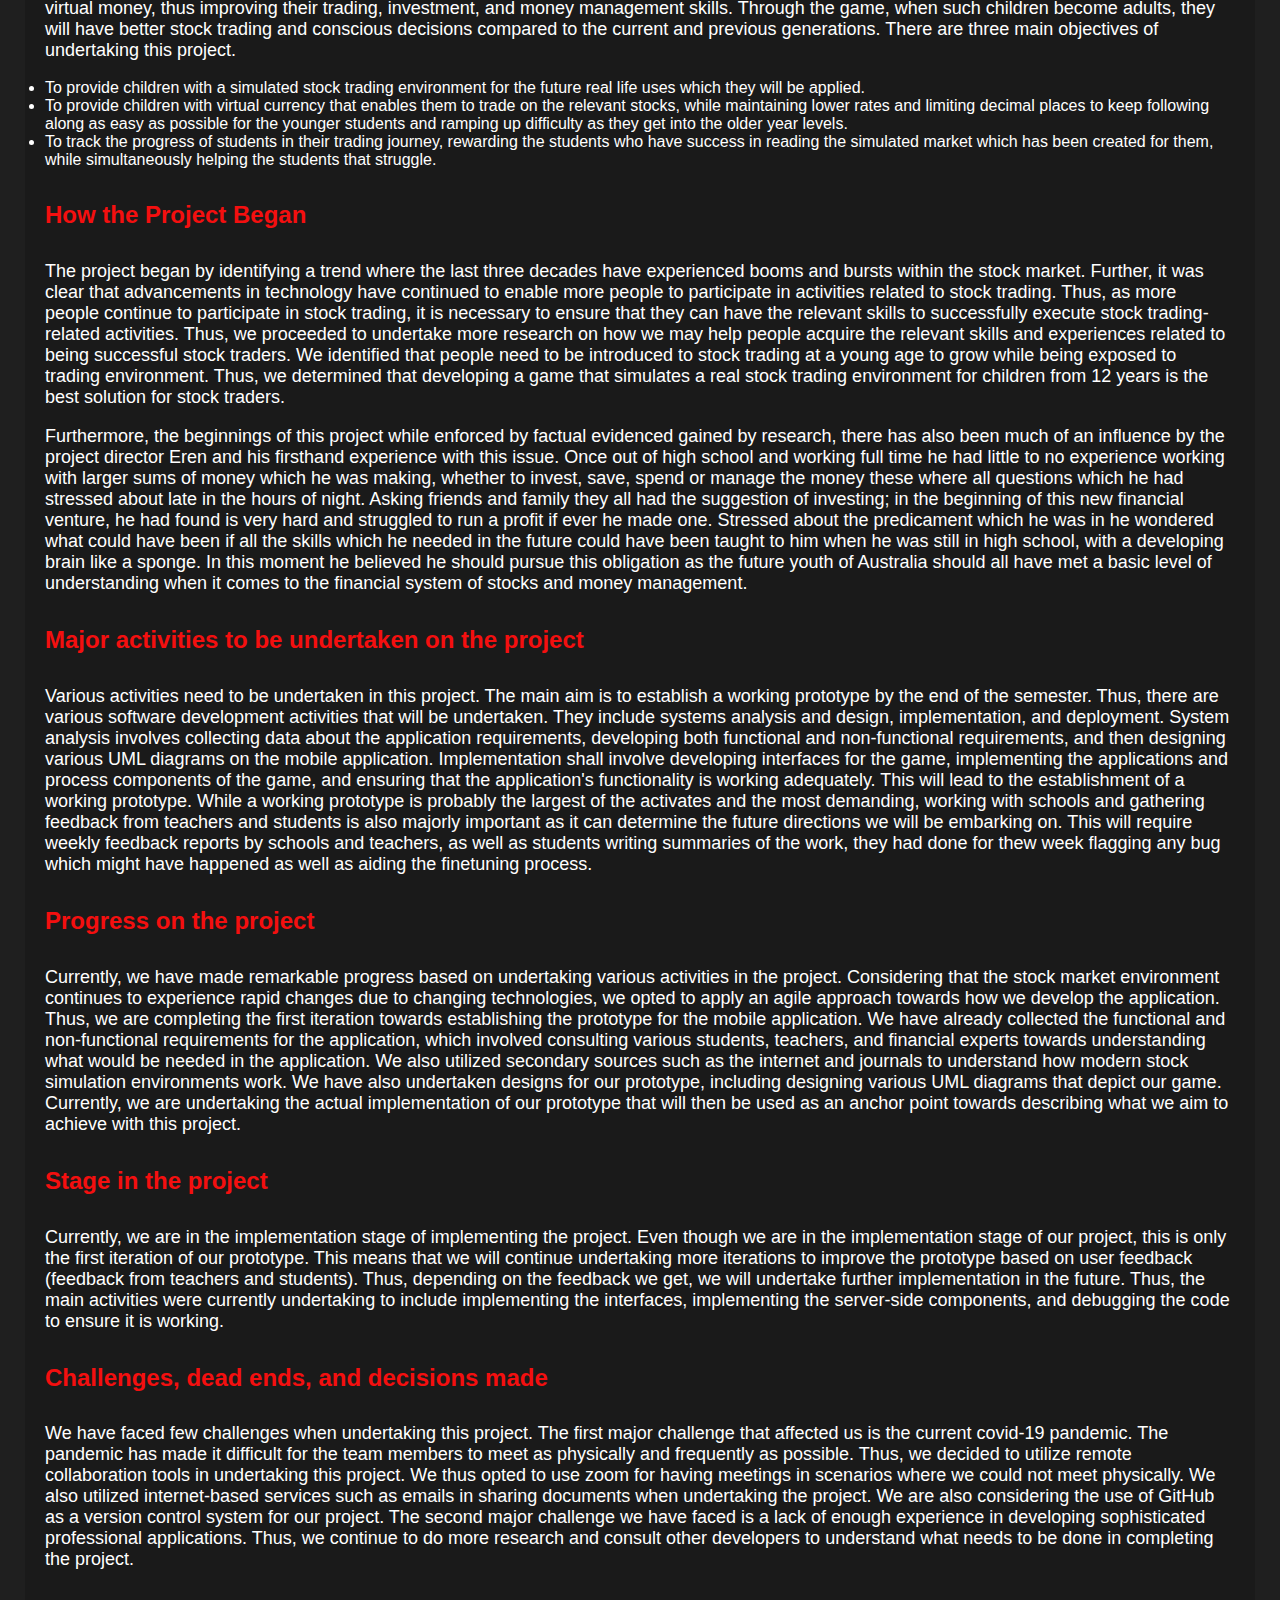
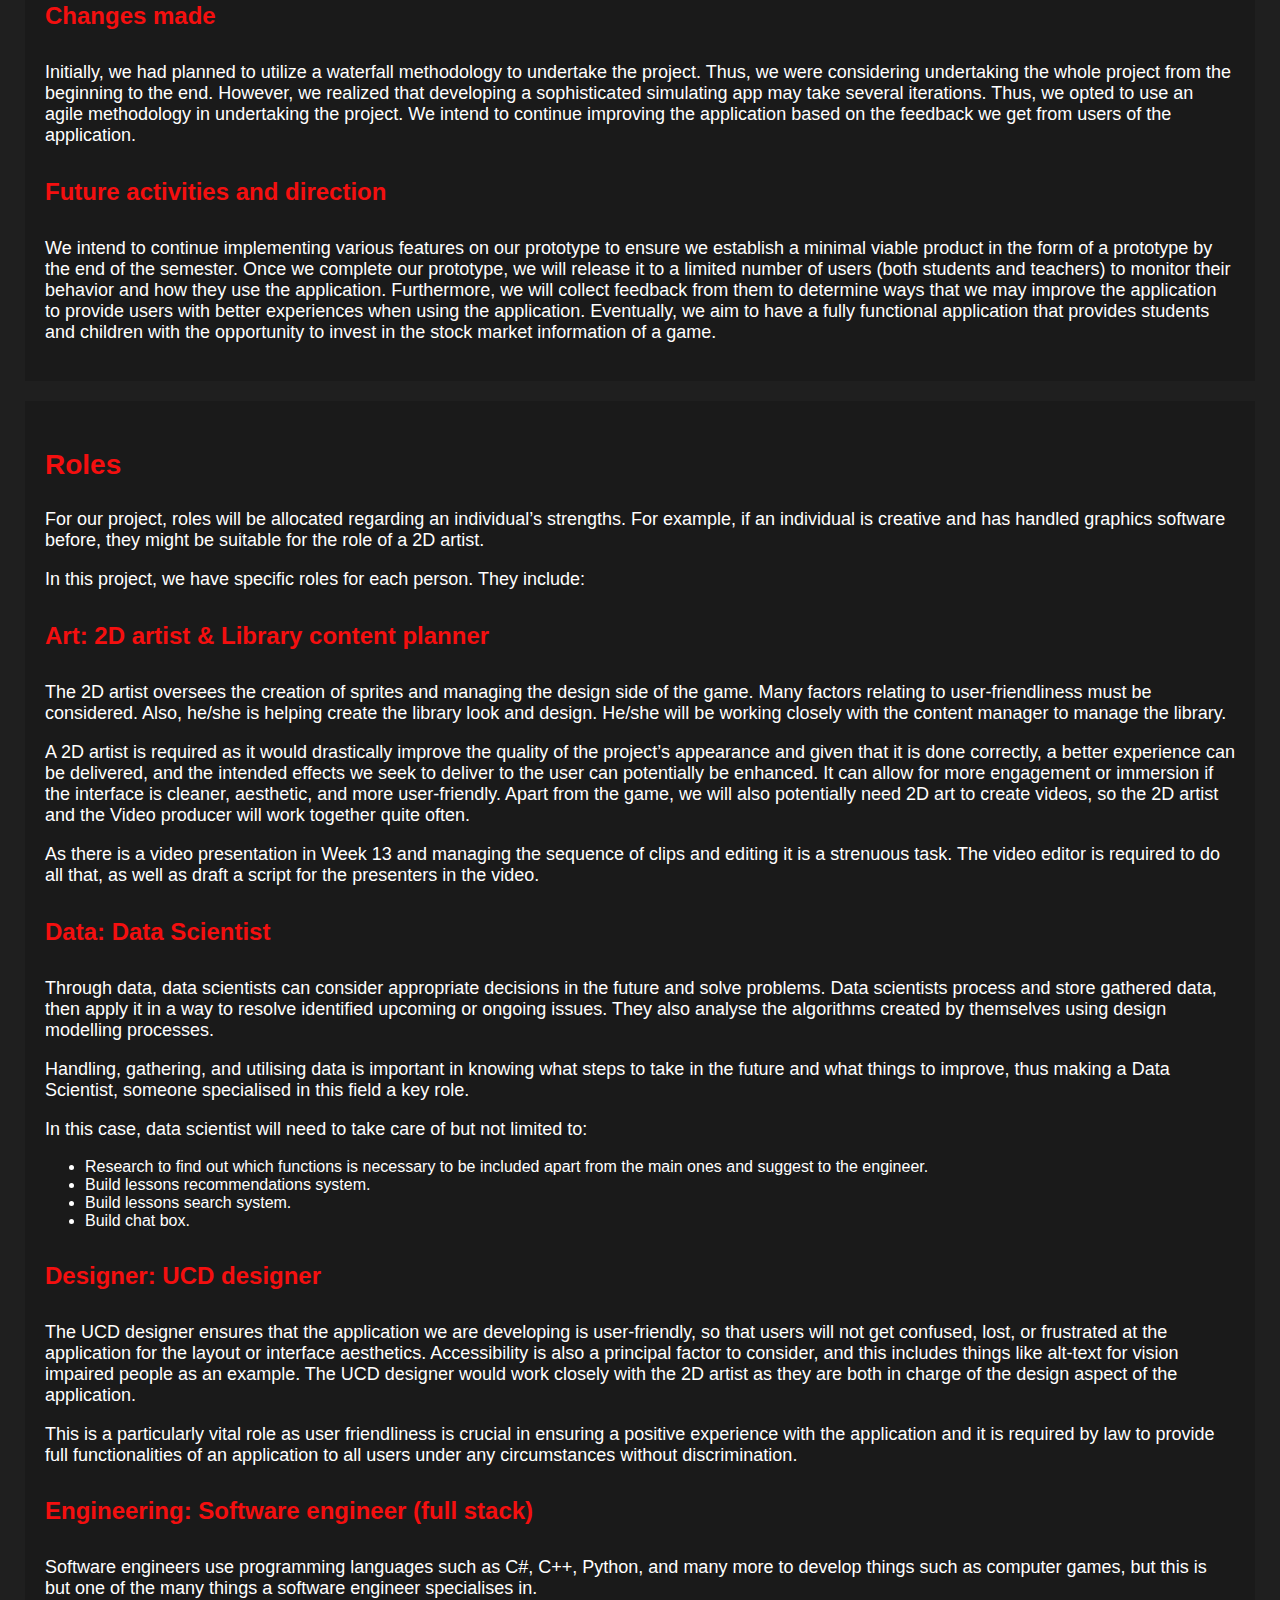
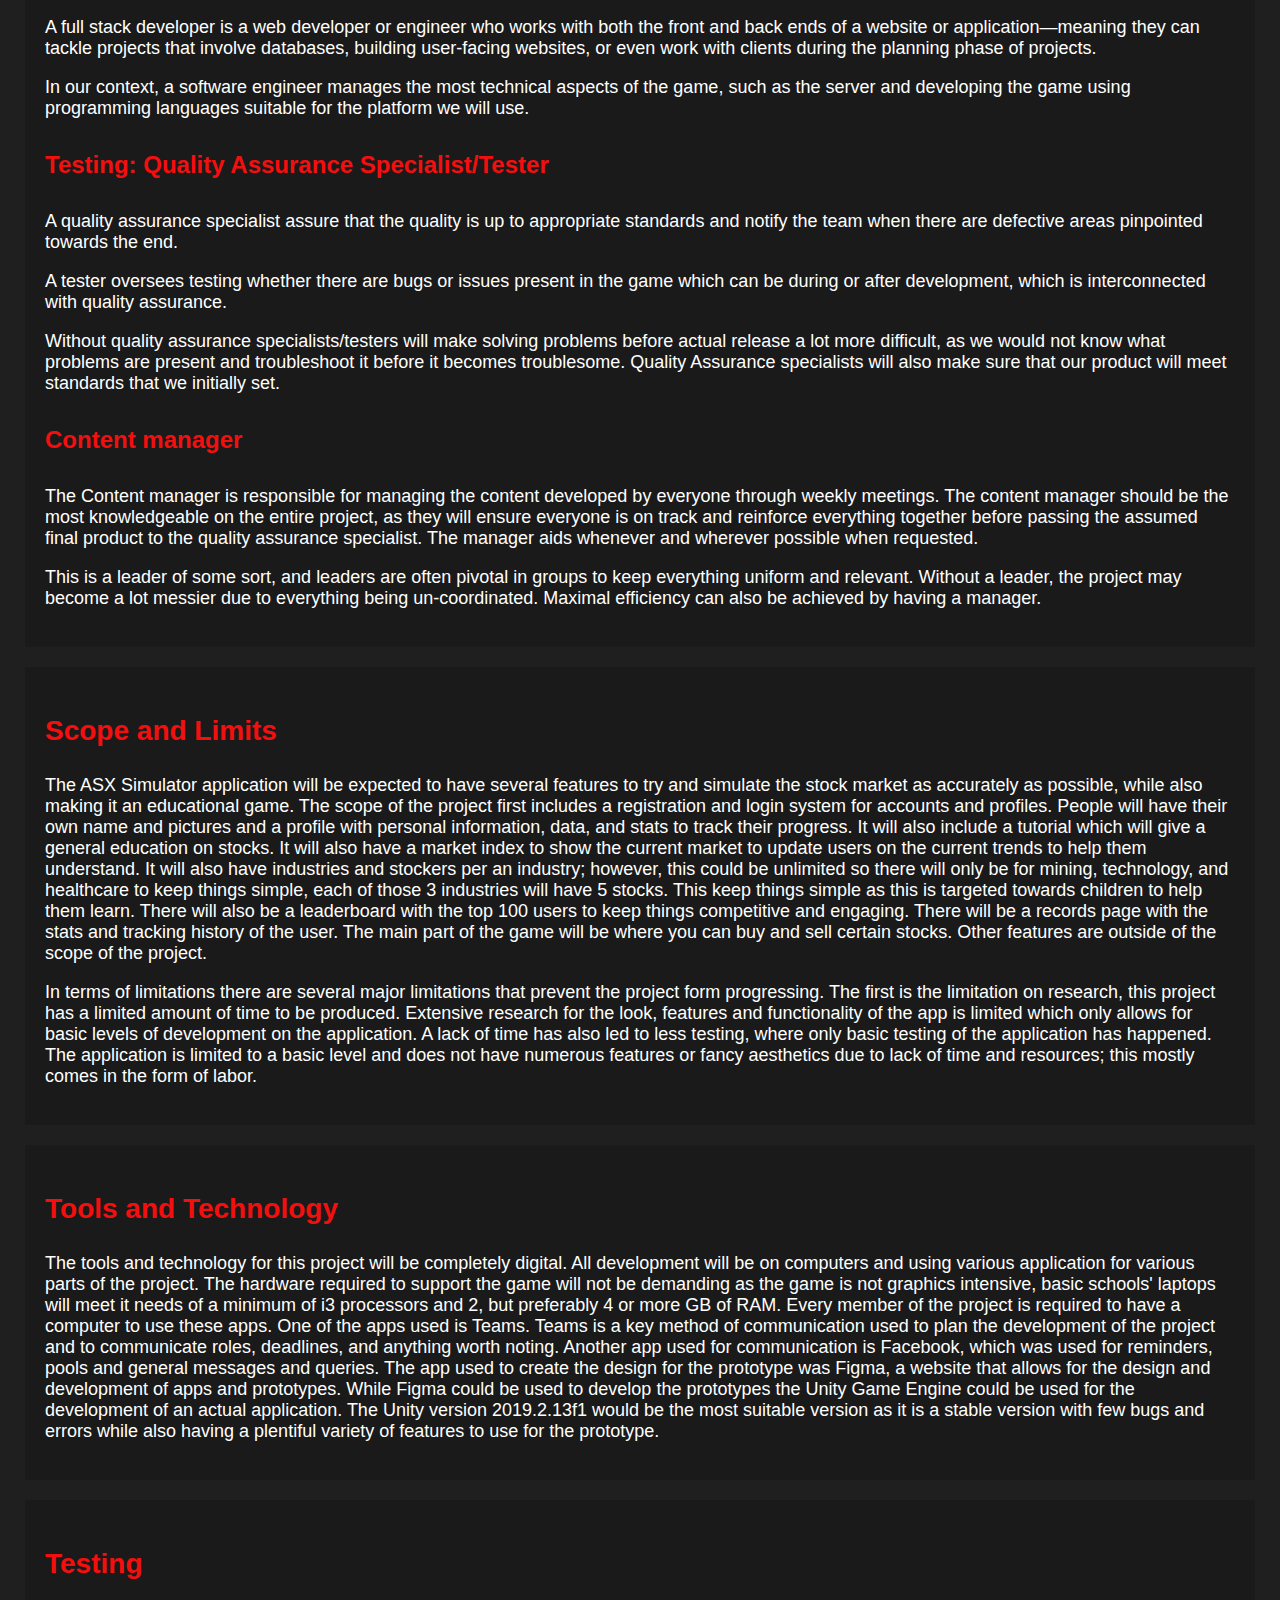
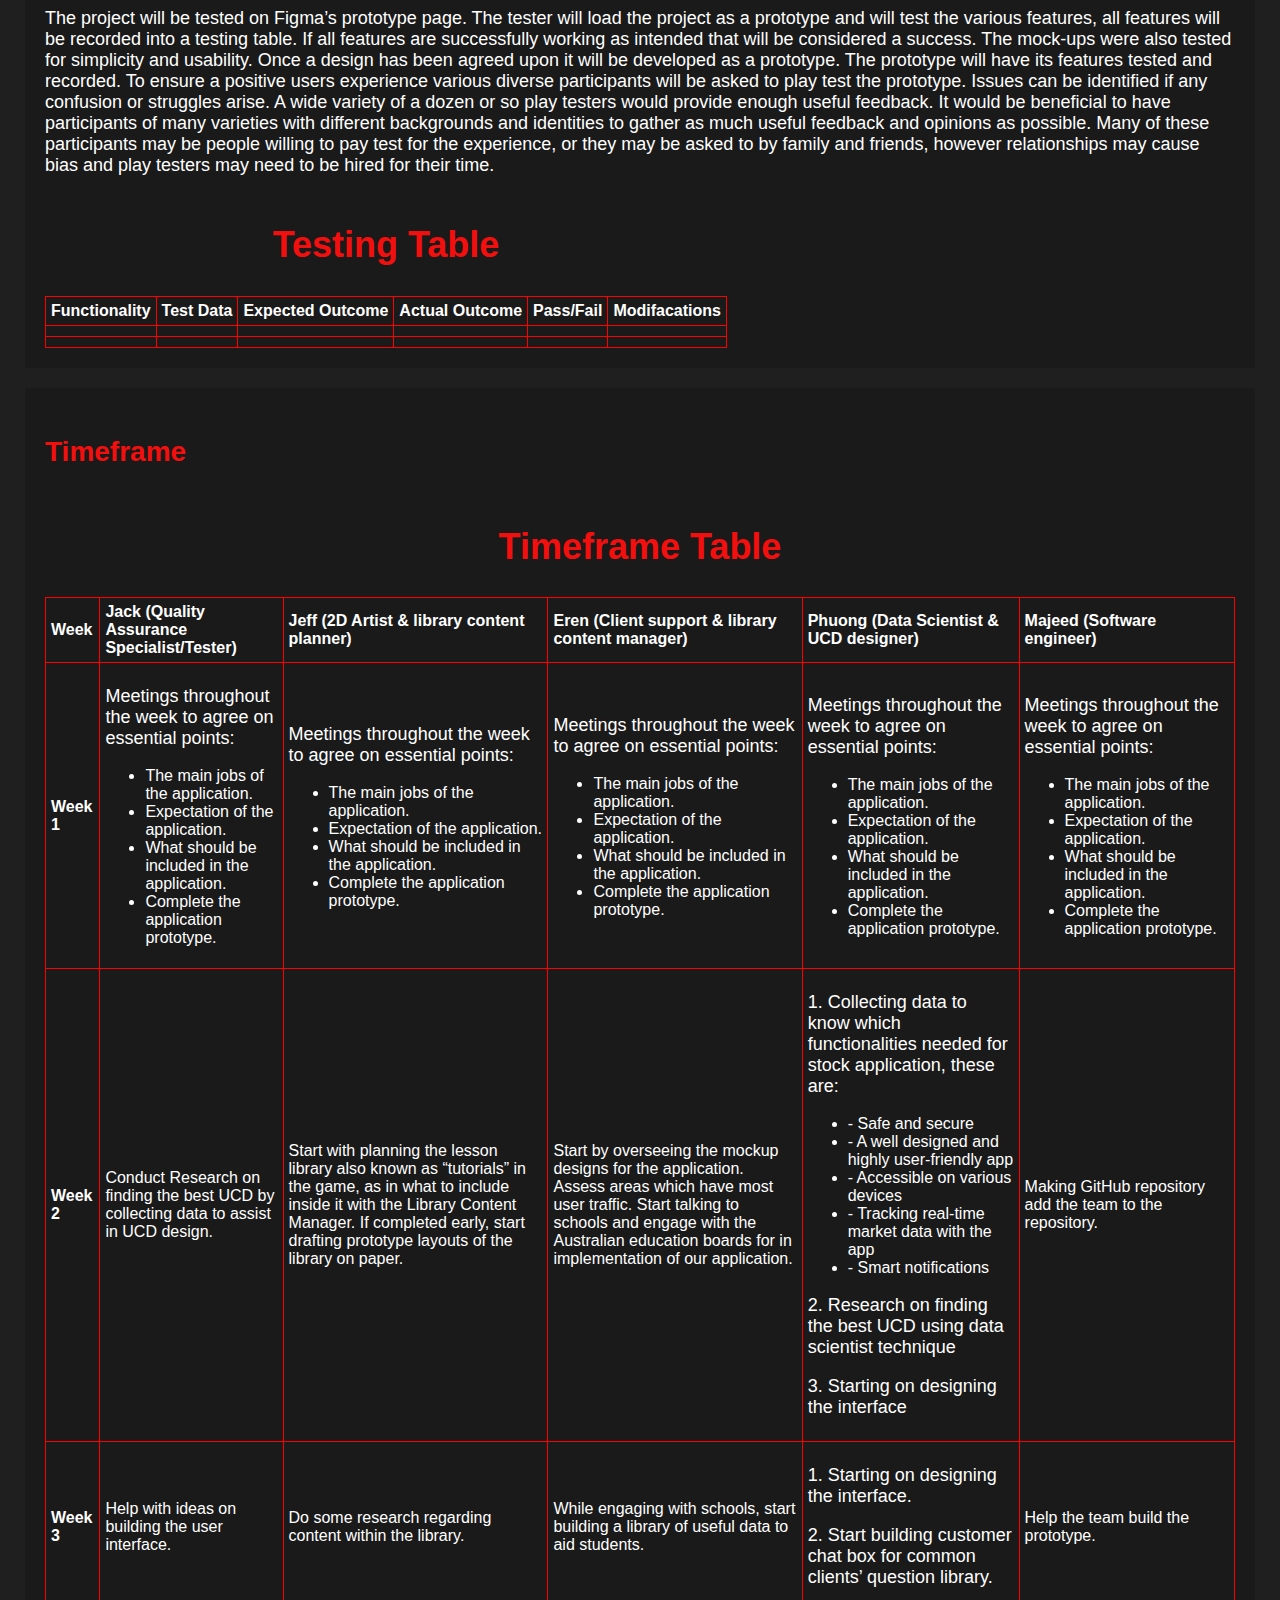
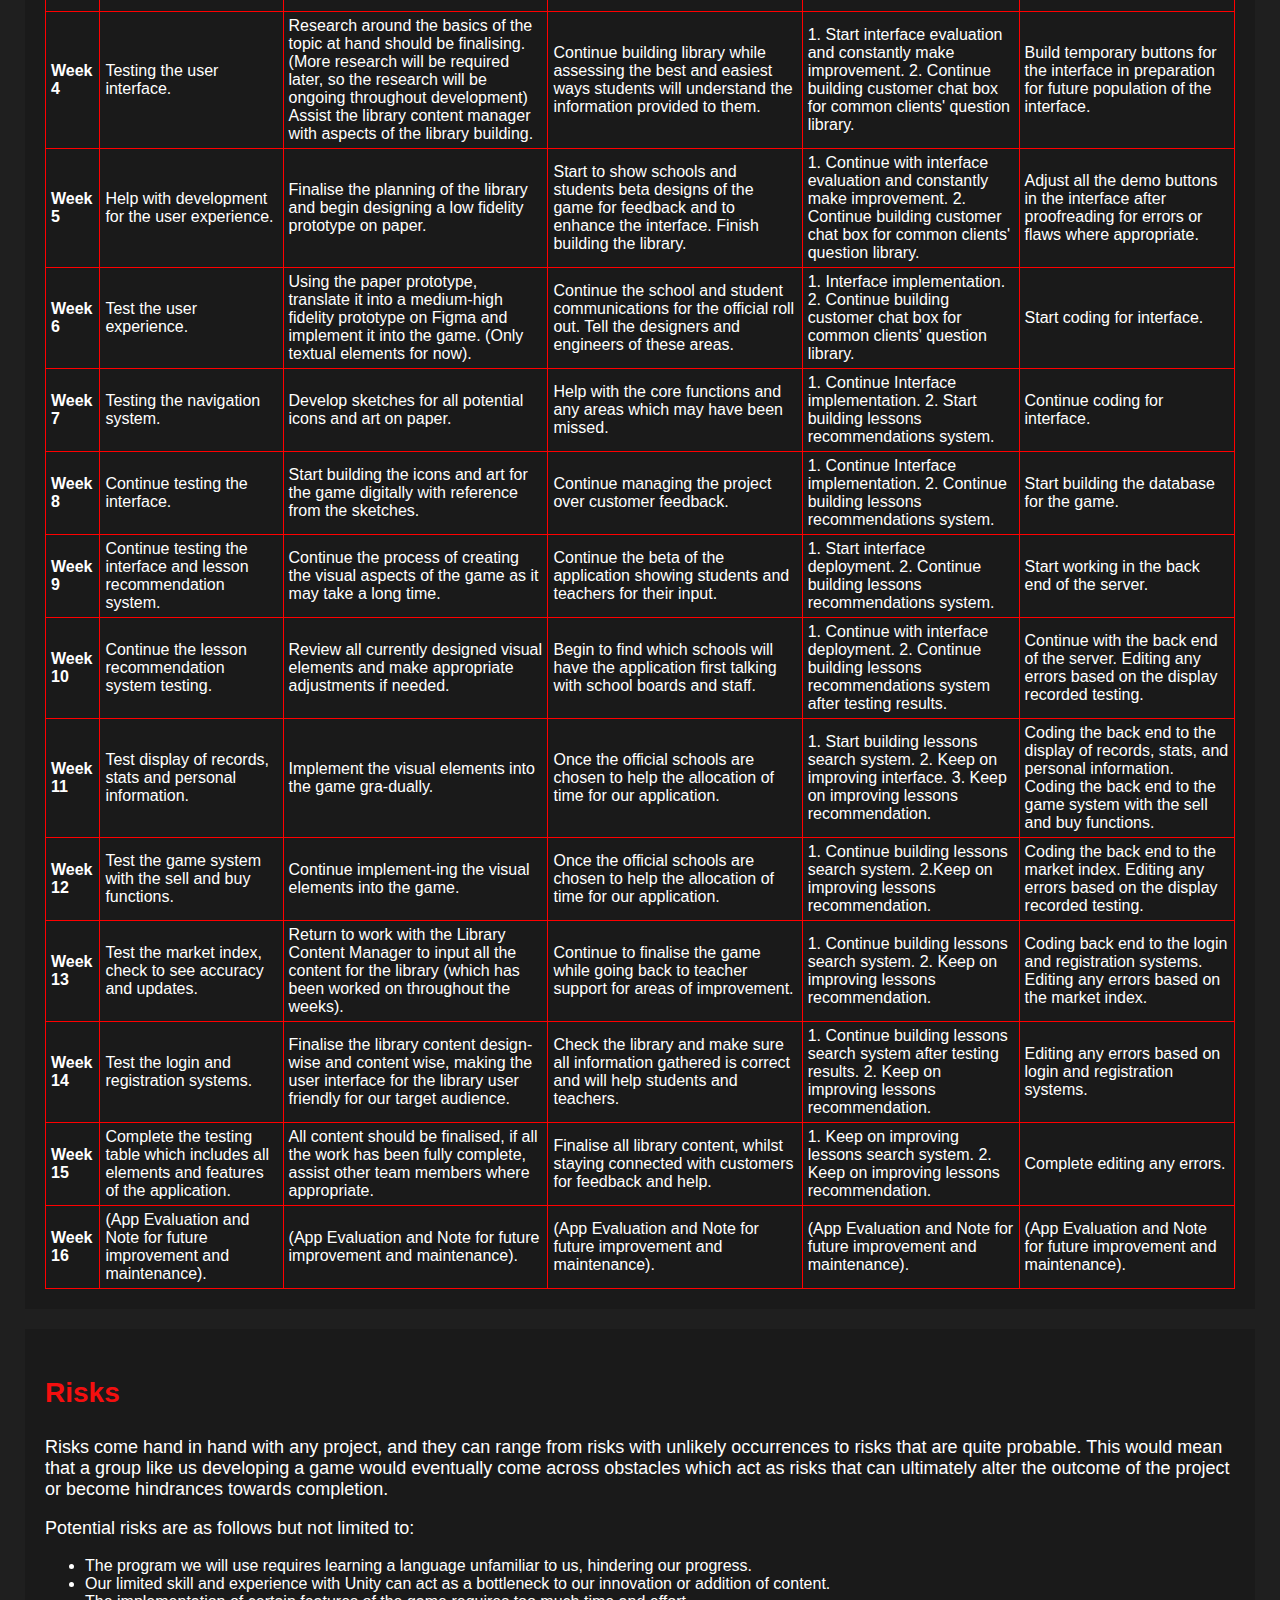
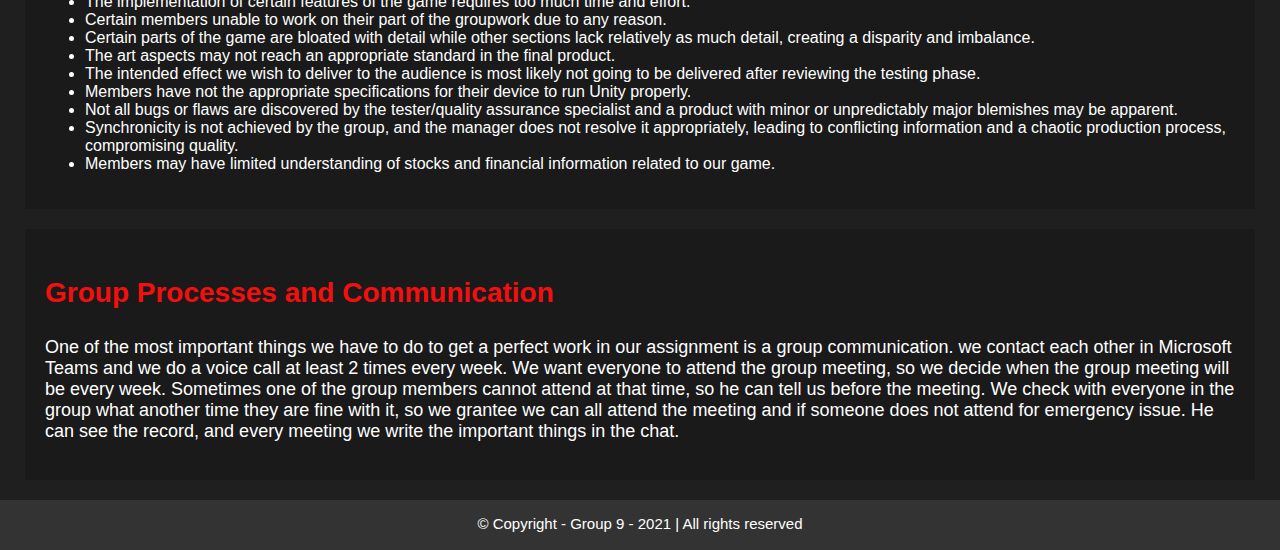
==== commit 3e84aa31: "Update description.html" ====
--- a/description.html
+++ b/description.html
@@ -149,7 +149,6 @@
     
     <div class="box">
         <h3 style="color:#F40F0F;">Timeframe</h3>
-            <p>**put the timeframe here**</p>
                     <table>
                        <caption><h2 style="color:#F40F0F;">Timeframe Table</h2></caption>
                        <tr>
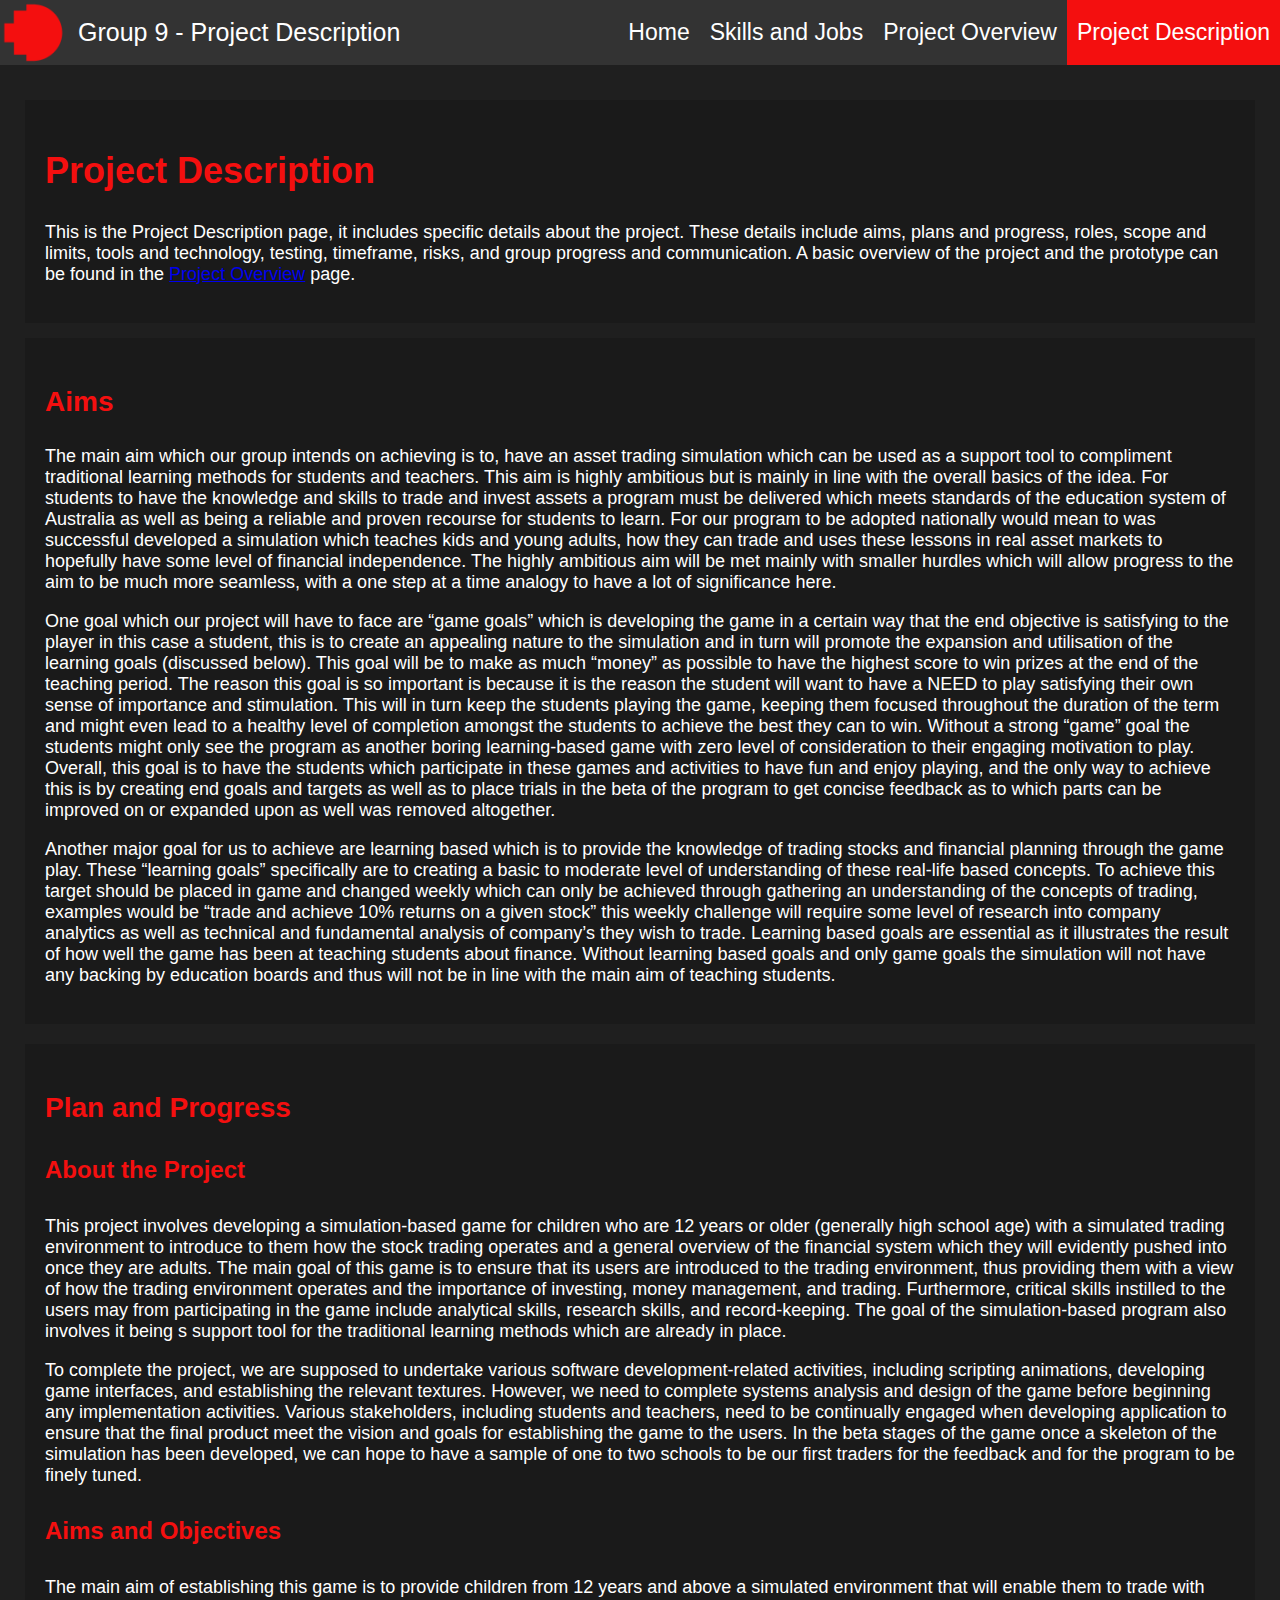
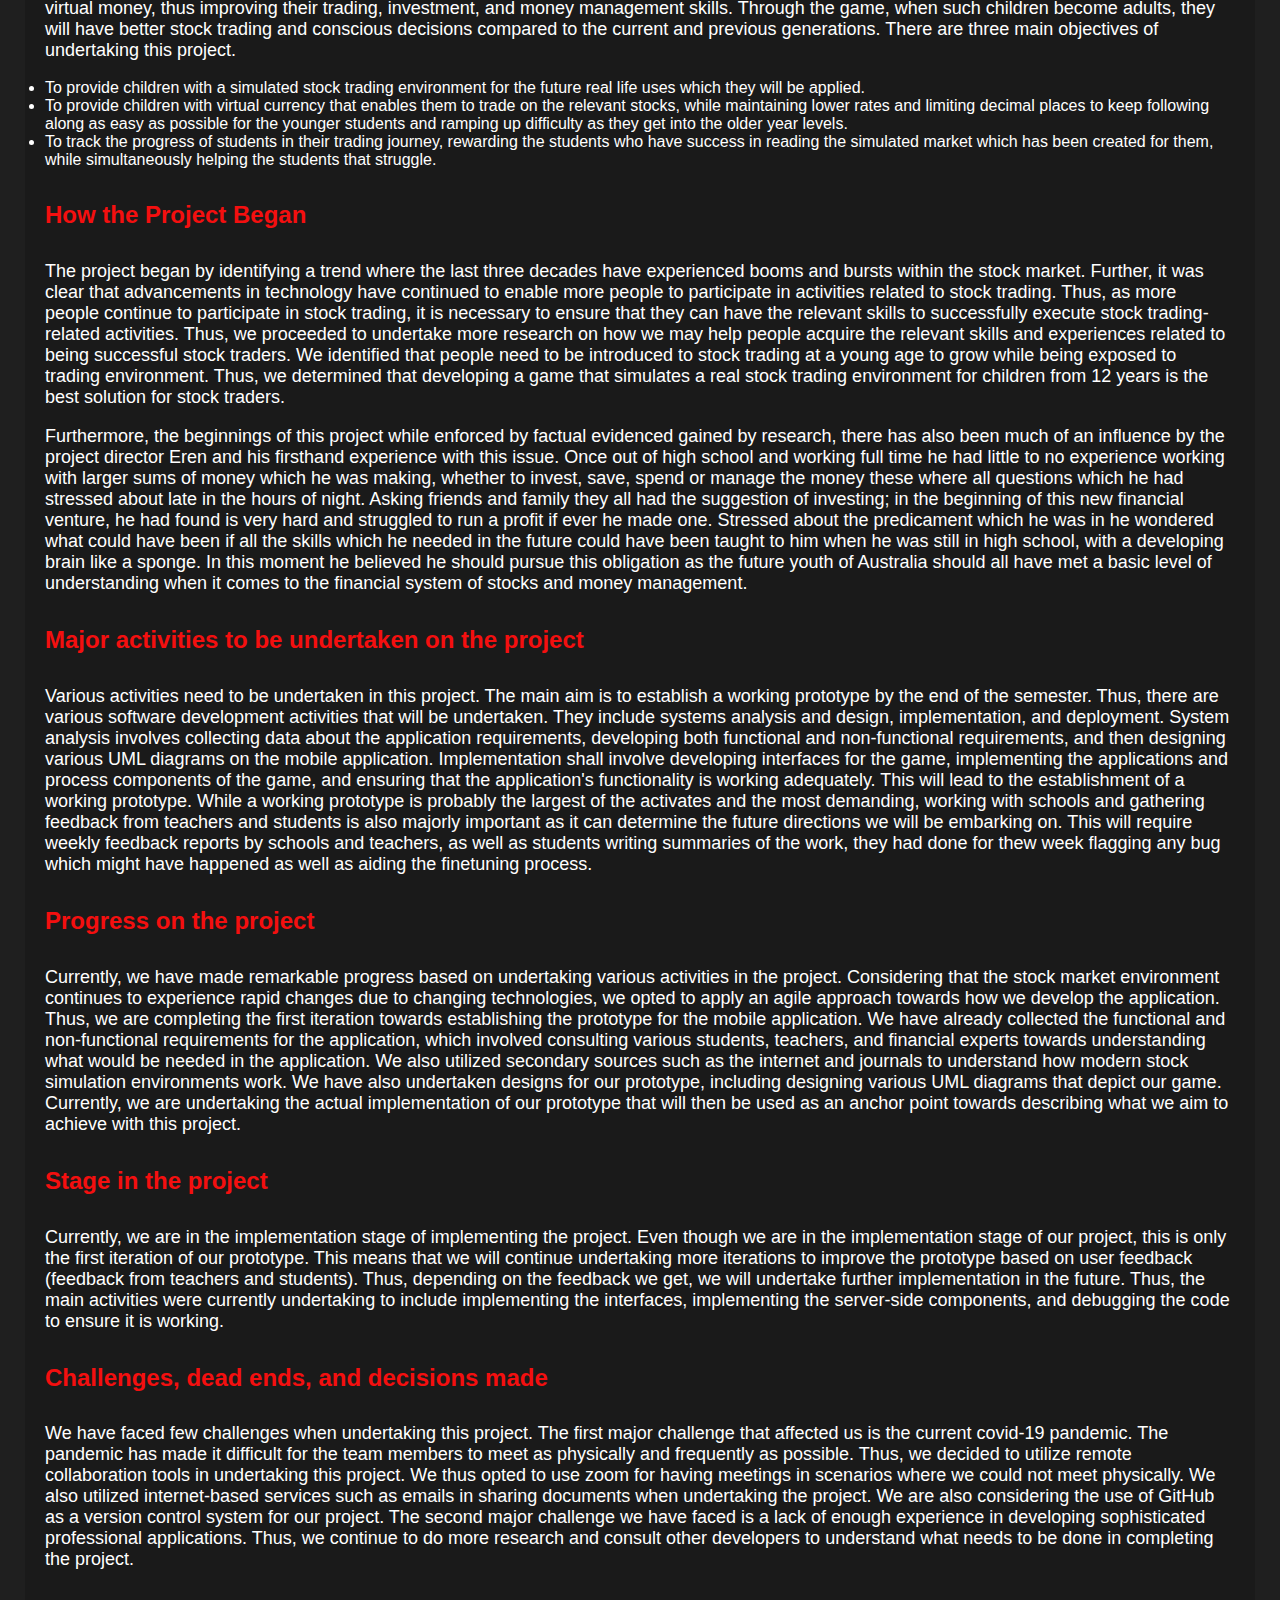
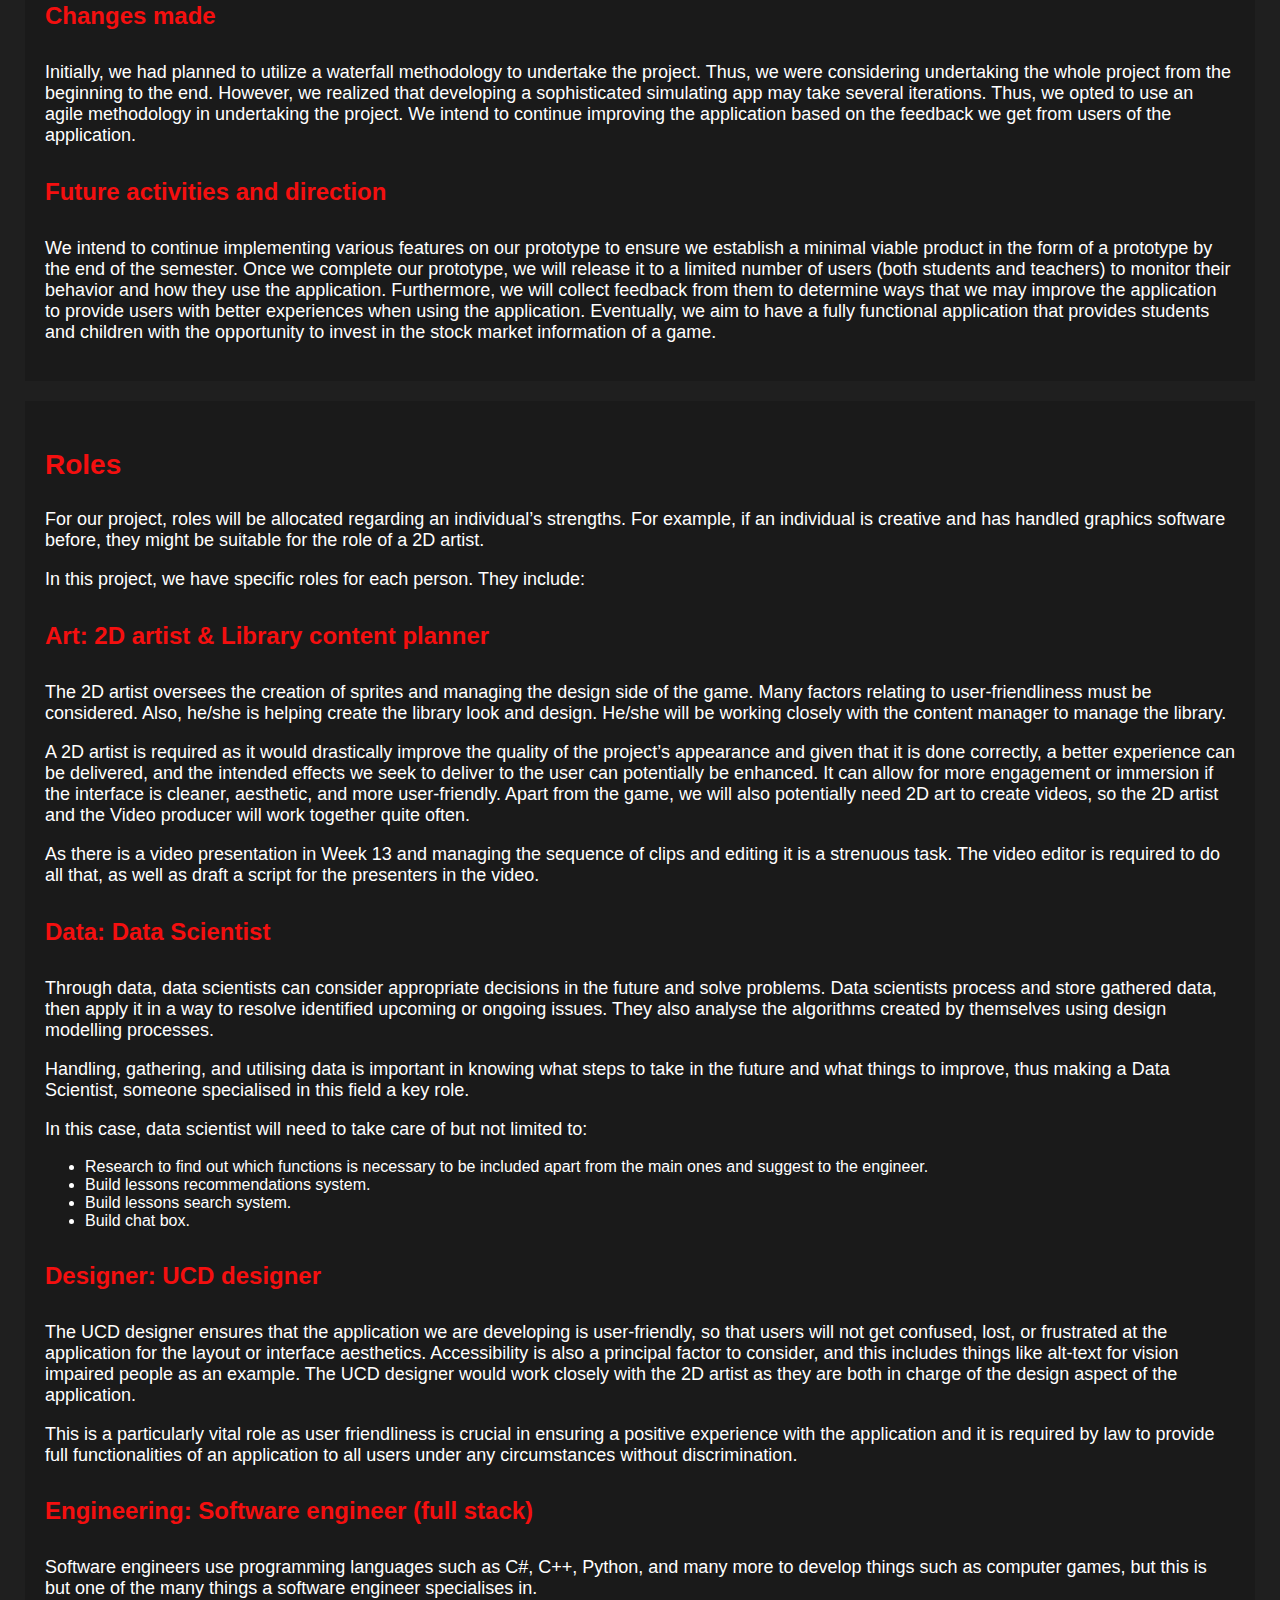
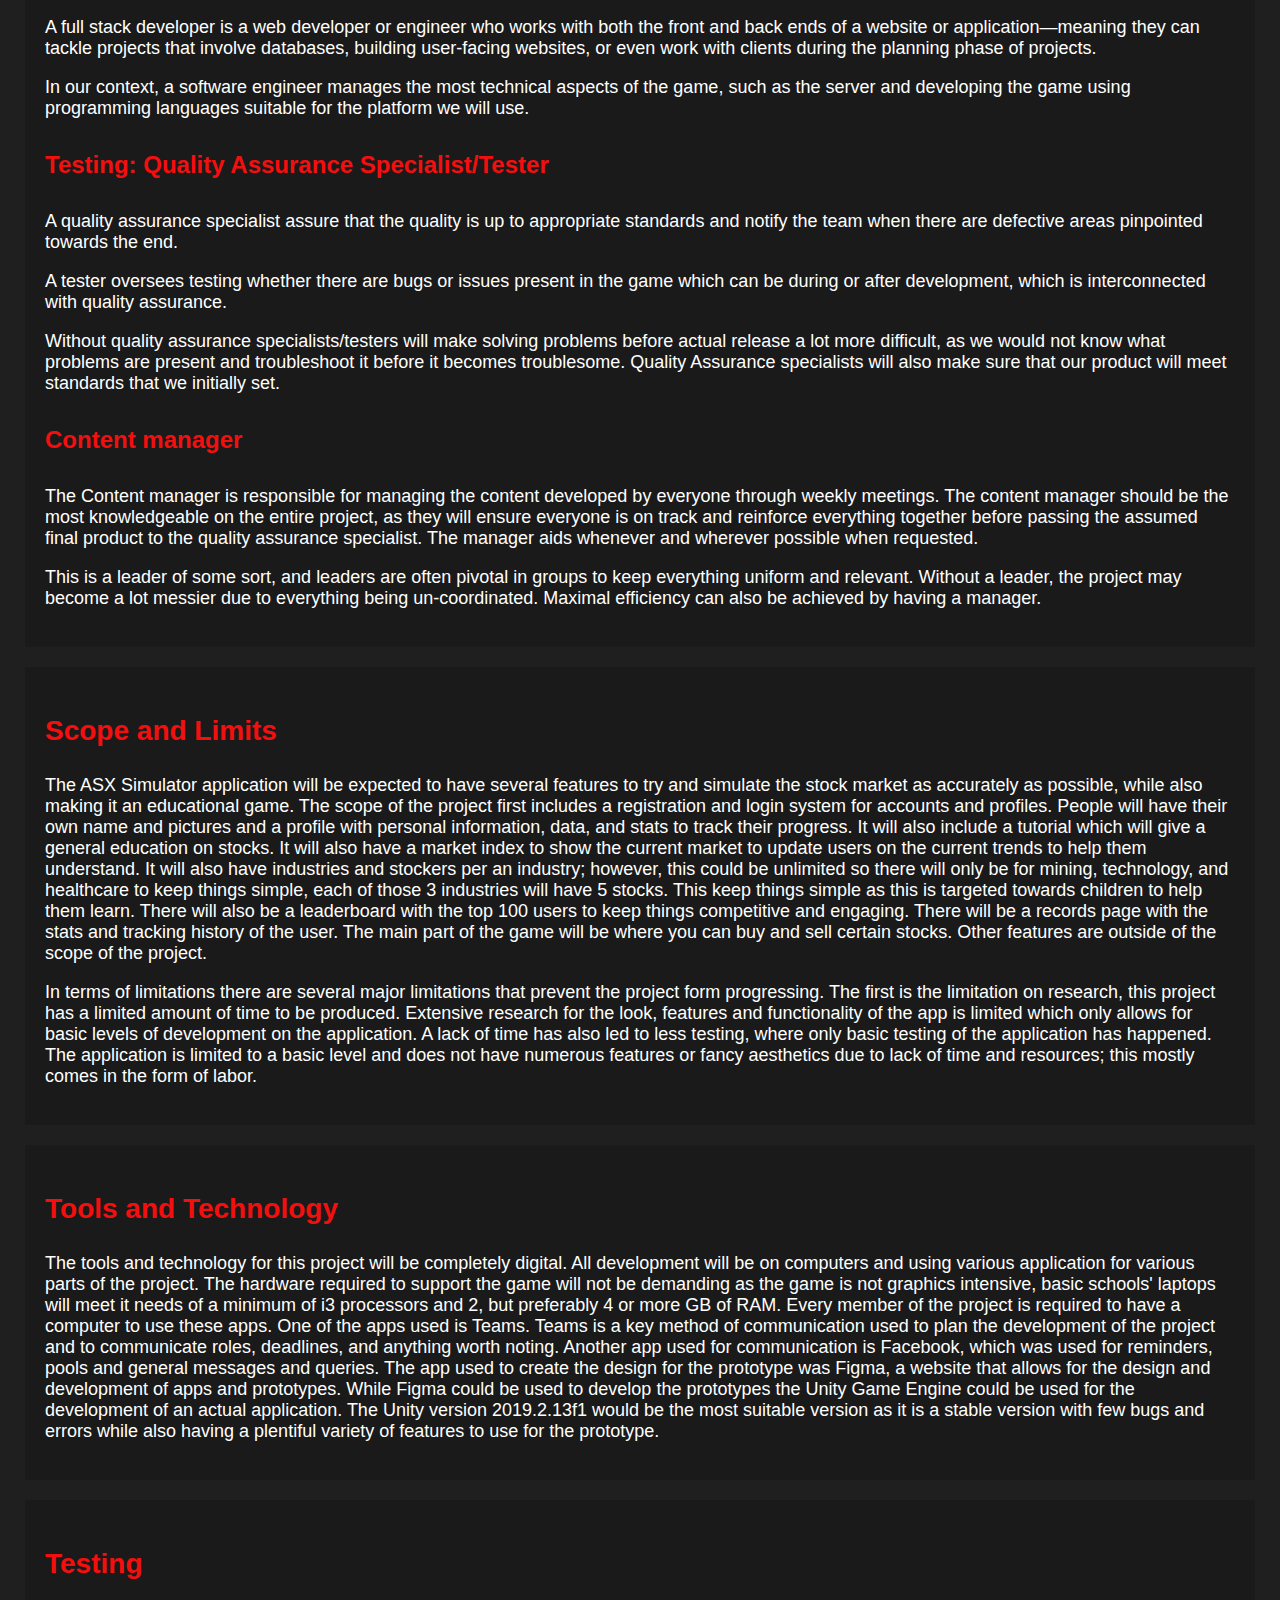
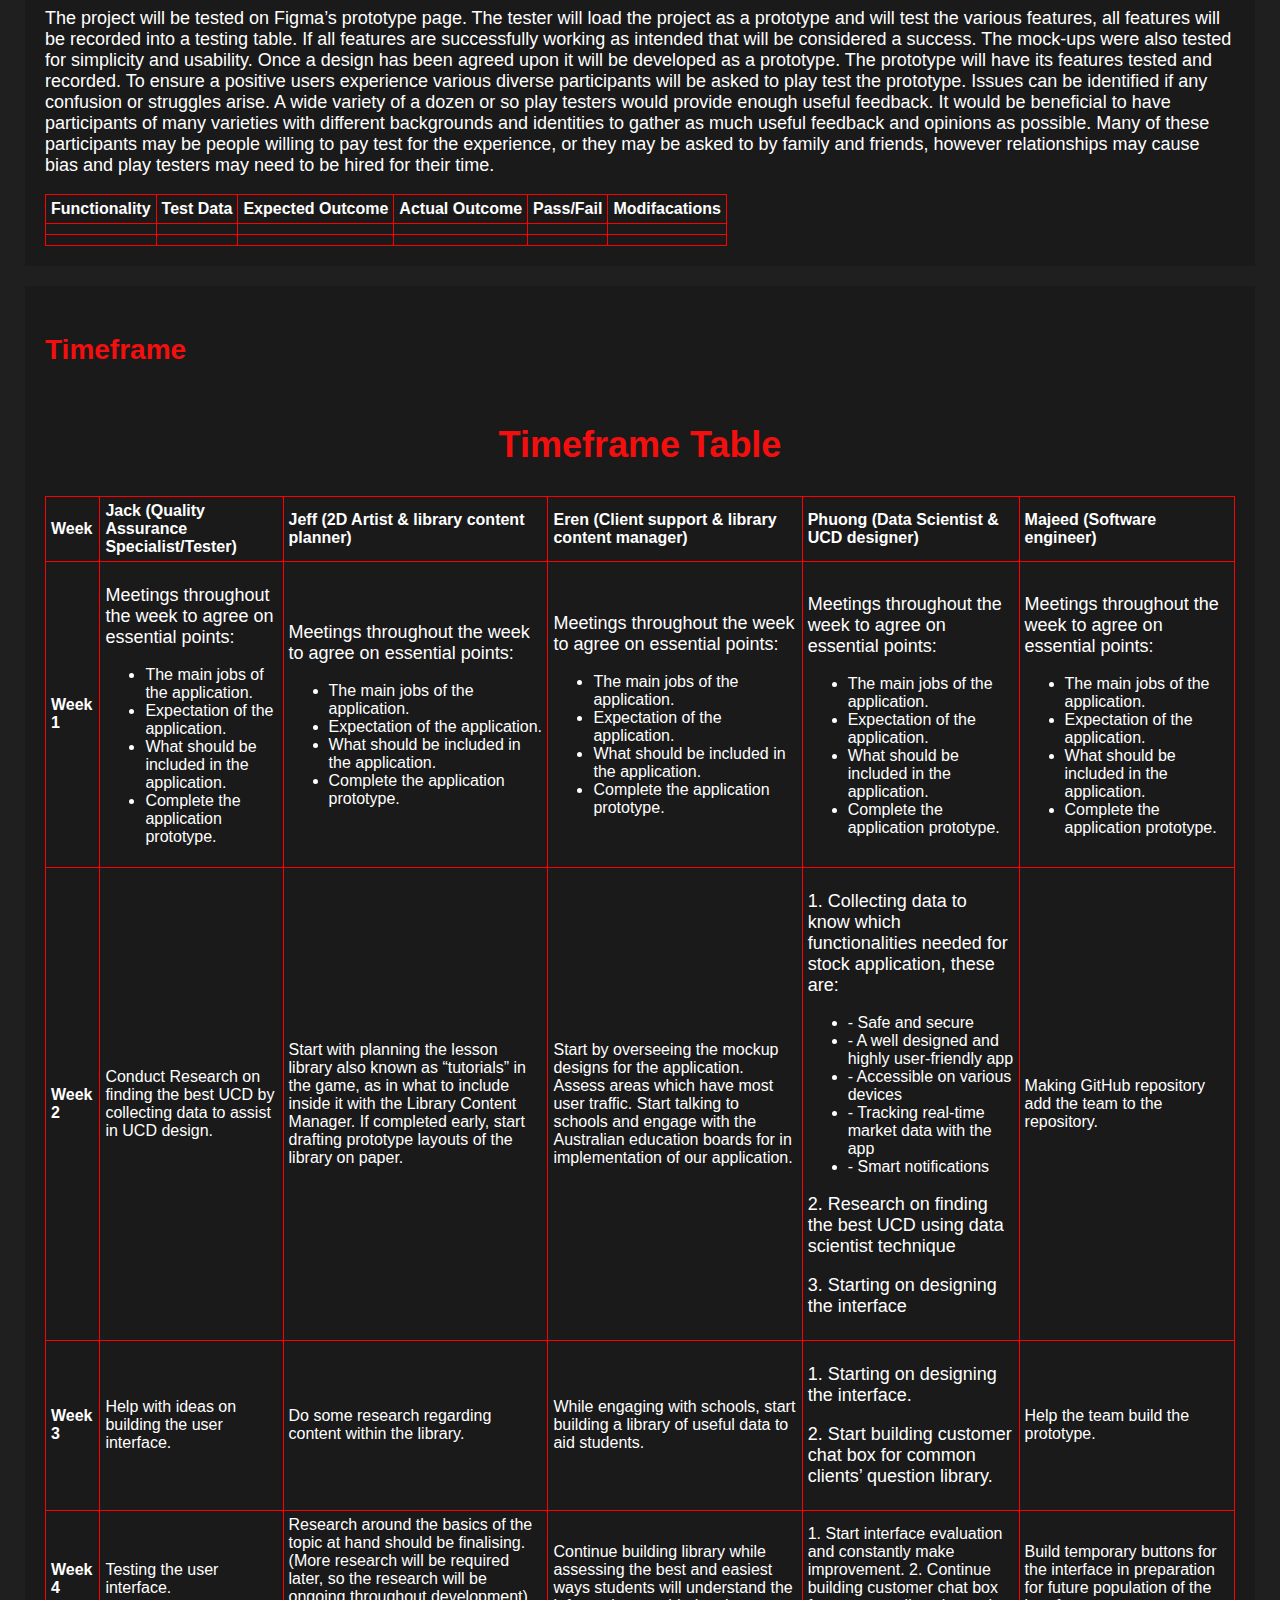
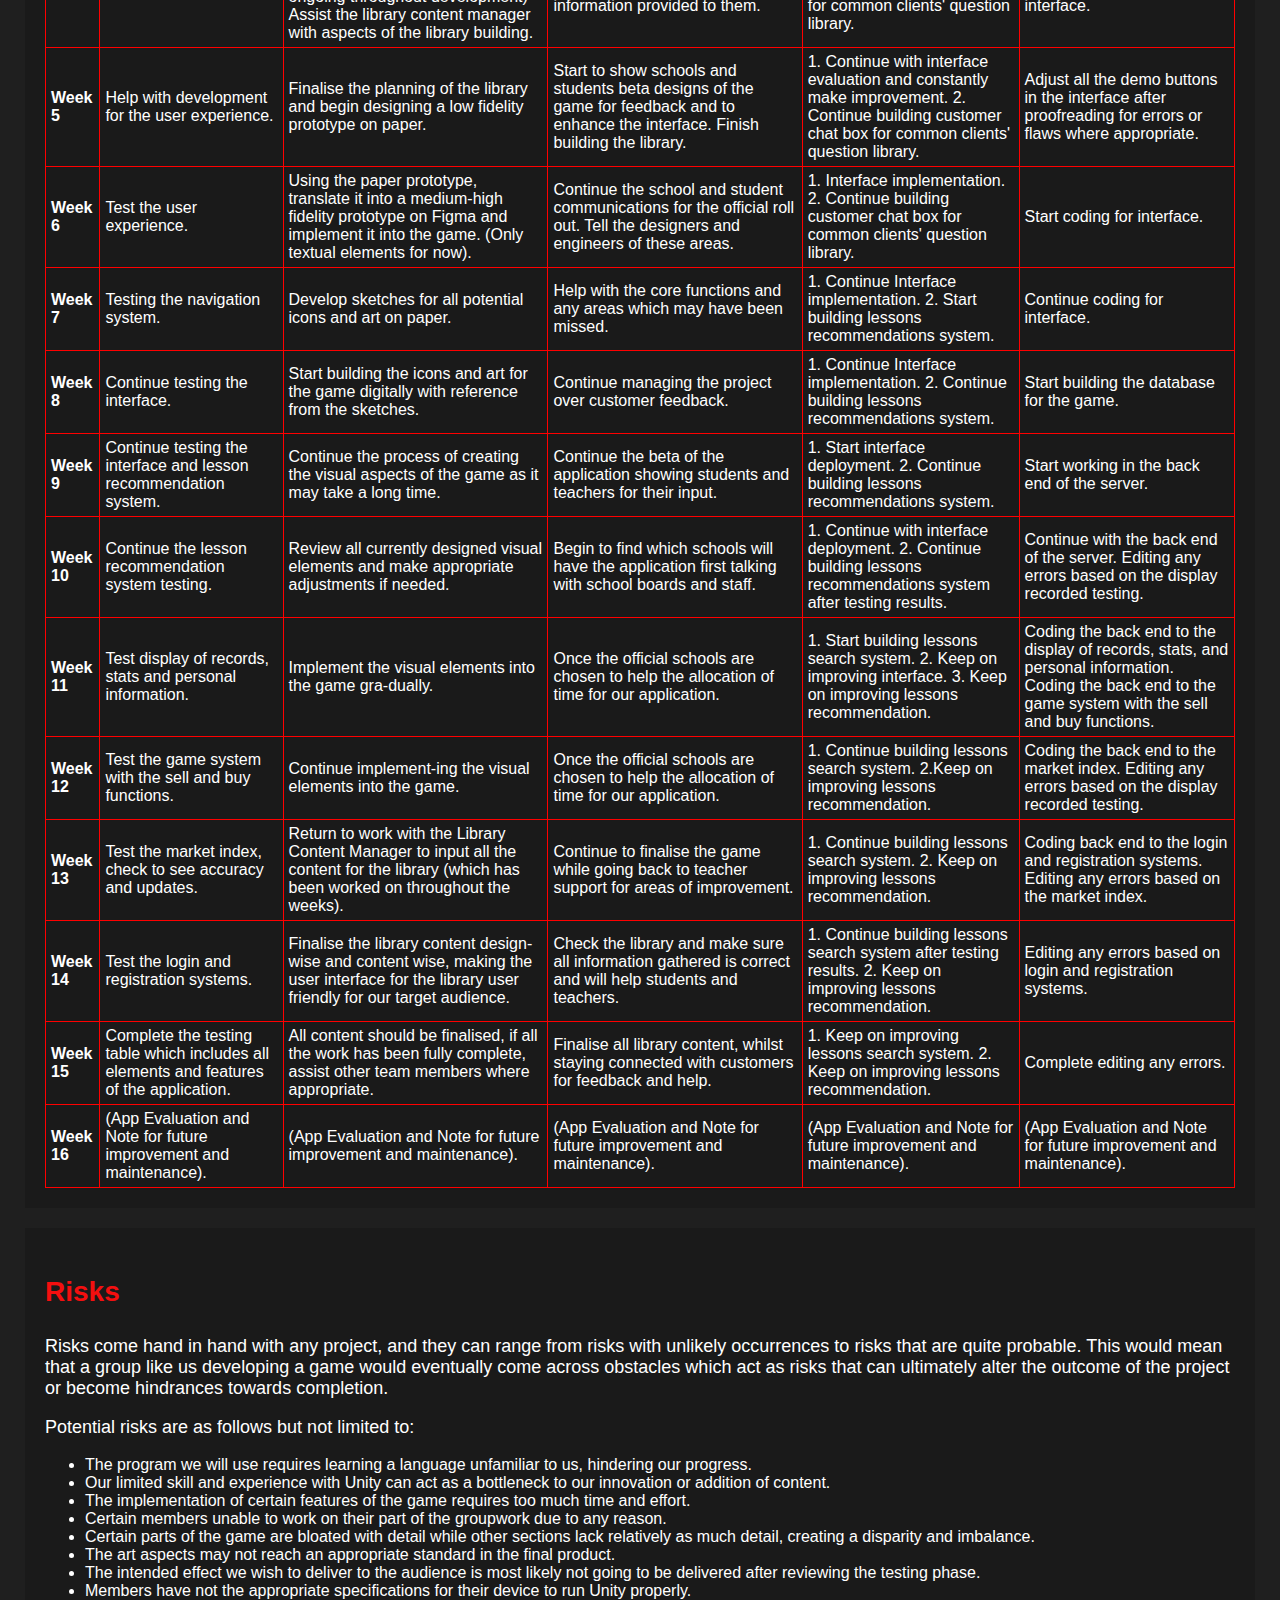
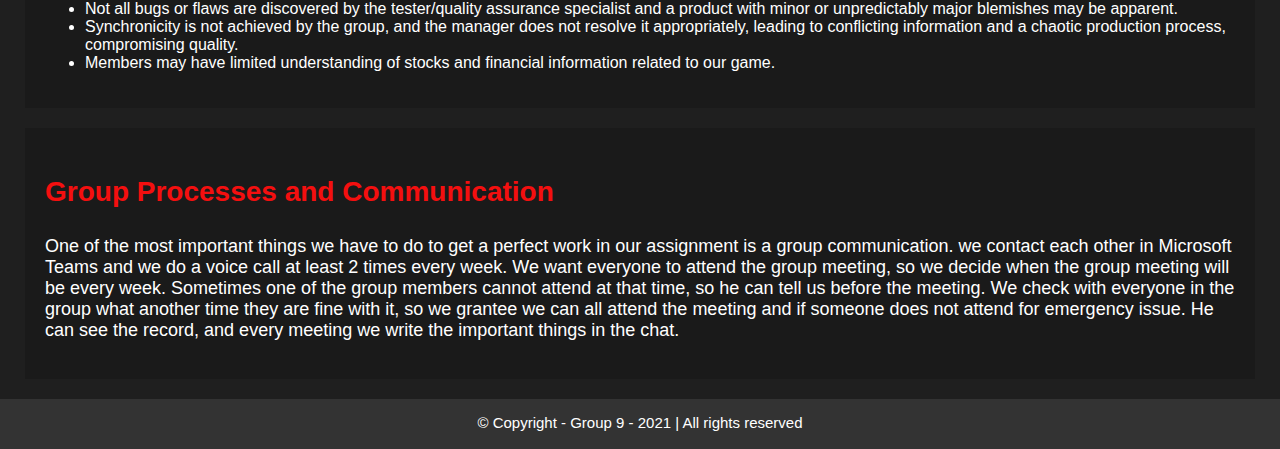
==== commit 8d0dba2d: "Update description.html" ====
--- a/description.html
+++ b/description.html
@@ -119,7 +119,6 @@
         <h3 style="color:#F40F0F;">Testing</h3>
             <p>The project will be tested on Figma’s prototype page. The tester will load the project as a prototype and will test the various features, all features will be recorded into a testing table. If all features are successfully working as intended that will be considered a success. The mock-ups were also tested for simplicity and usability. Once a design has been agreed upon it will be developed as a prototype. The prototype will have its features tested and recorded. To ensure a positive users experience various diverse participants will be asked to play test the prototype. Issues can be identified if any confusion or struggles arise. A wide variety of a dozen or so play testers would provide enough useful feedback. It would be beneficial to have participants of many varieties with different backgrounds and identities to gather as much useful feedback and opinions as possible. Many of these participants may be people willing to pay test for the experience, or they may be asked to by family and friends, however relationships may cause bias and play testers may need to be hired for their time.</p>
                     <table>
-                       <caption><h2 style="color:#F40F0F;">Testing Table</h2></caption>
                        <tr>
                          <th>Functionality</th>
                          <th>Test Data</th>
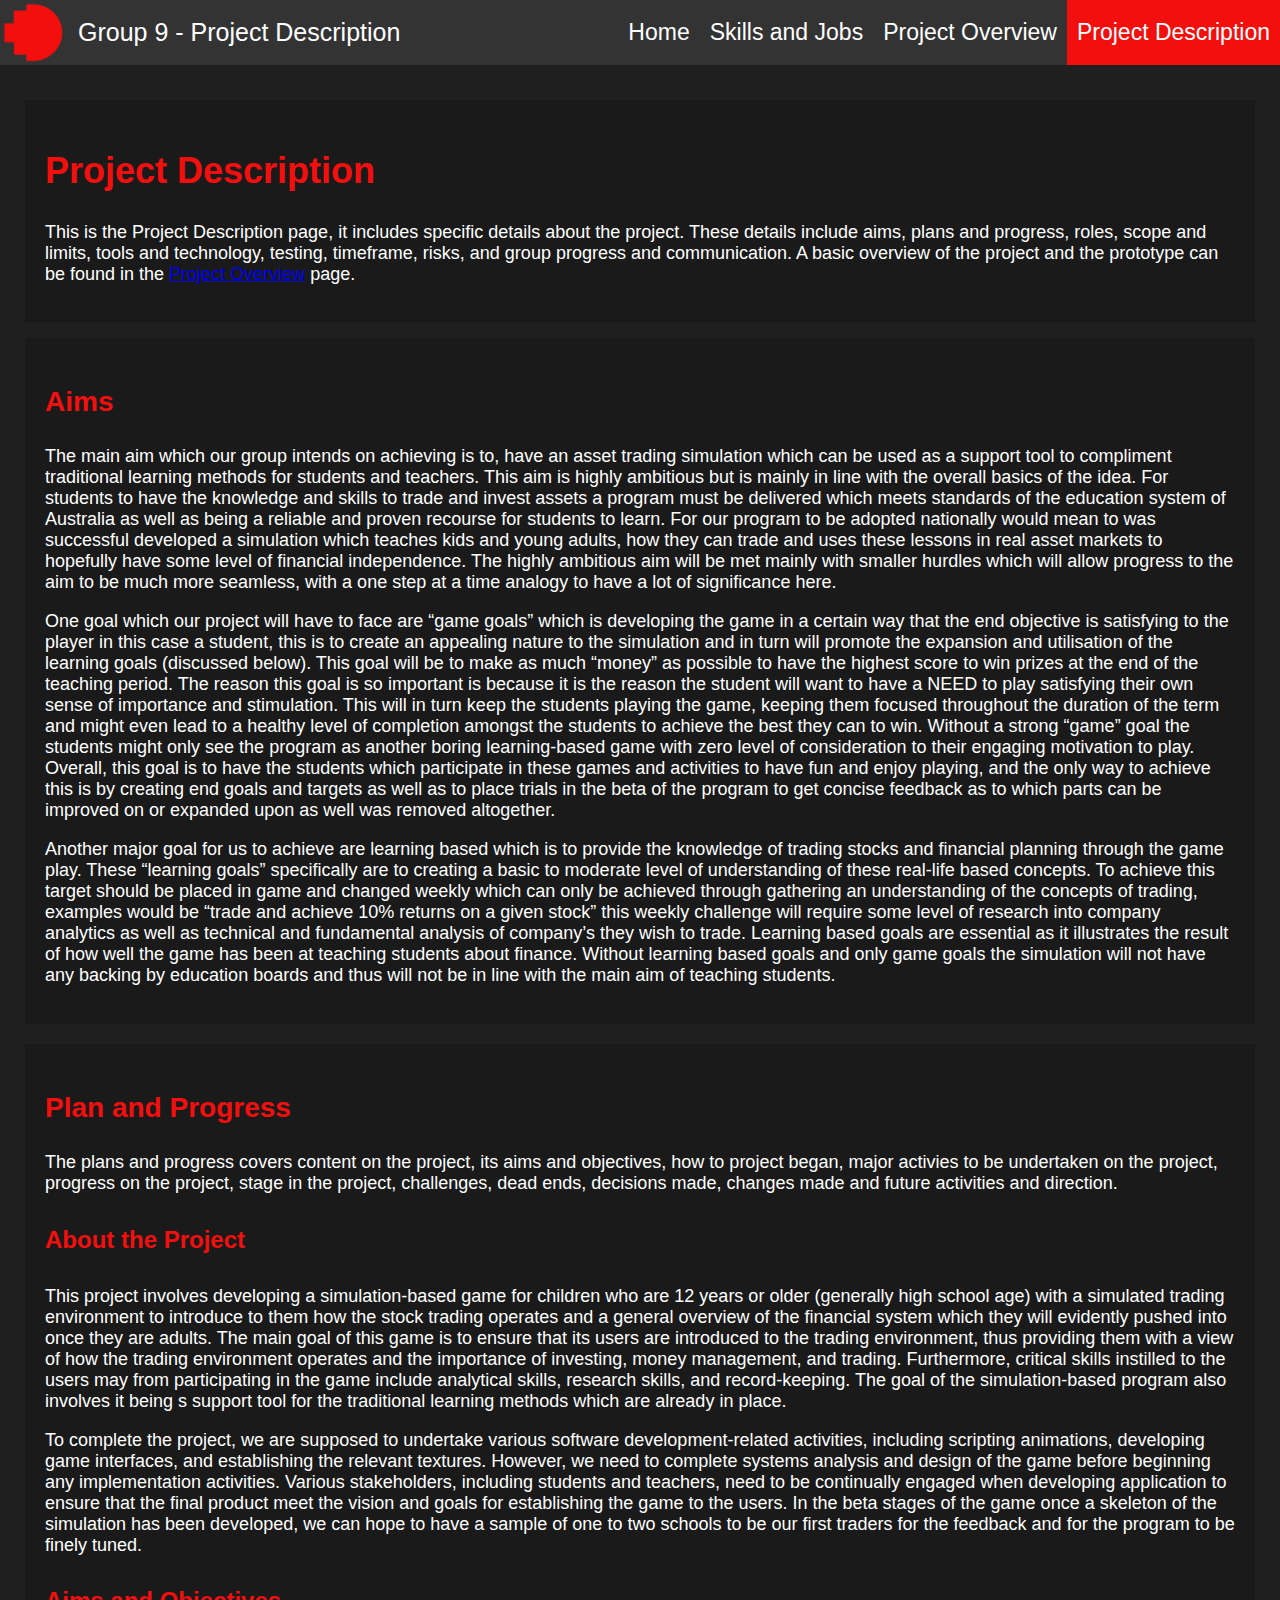
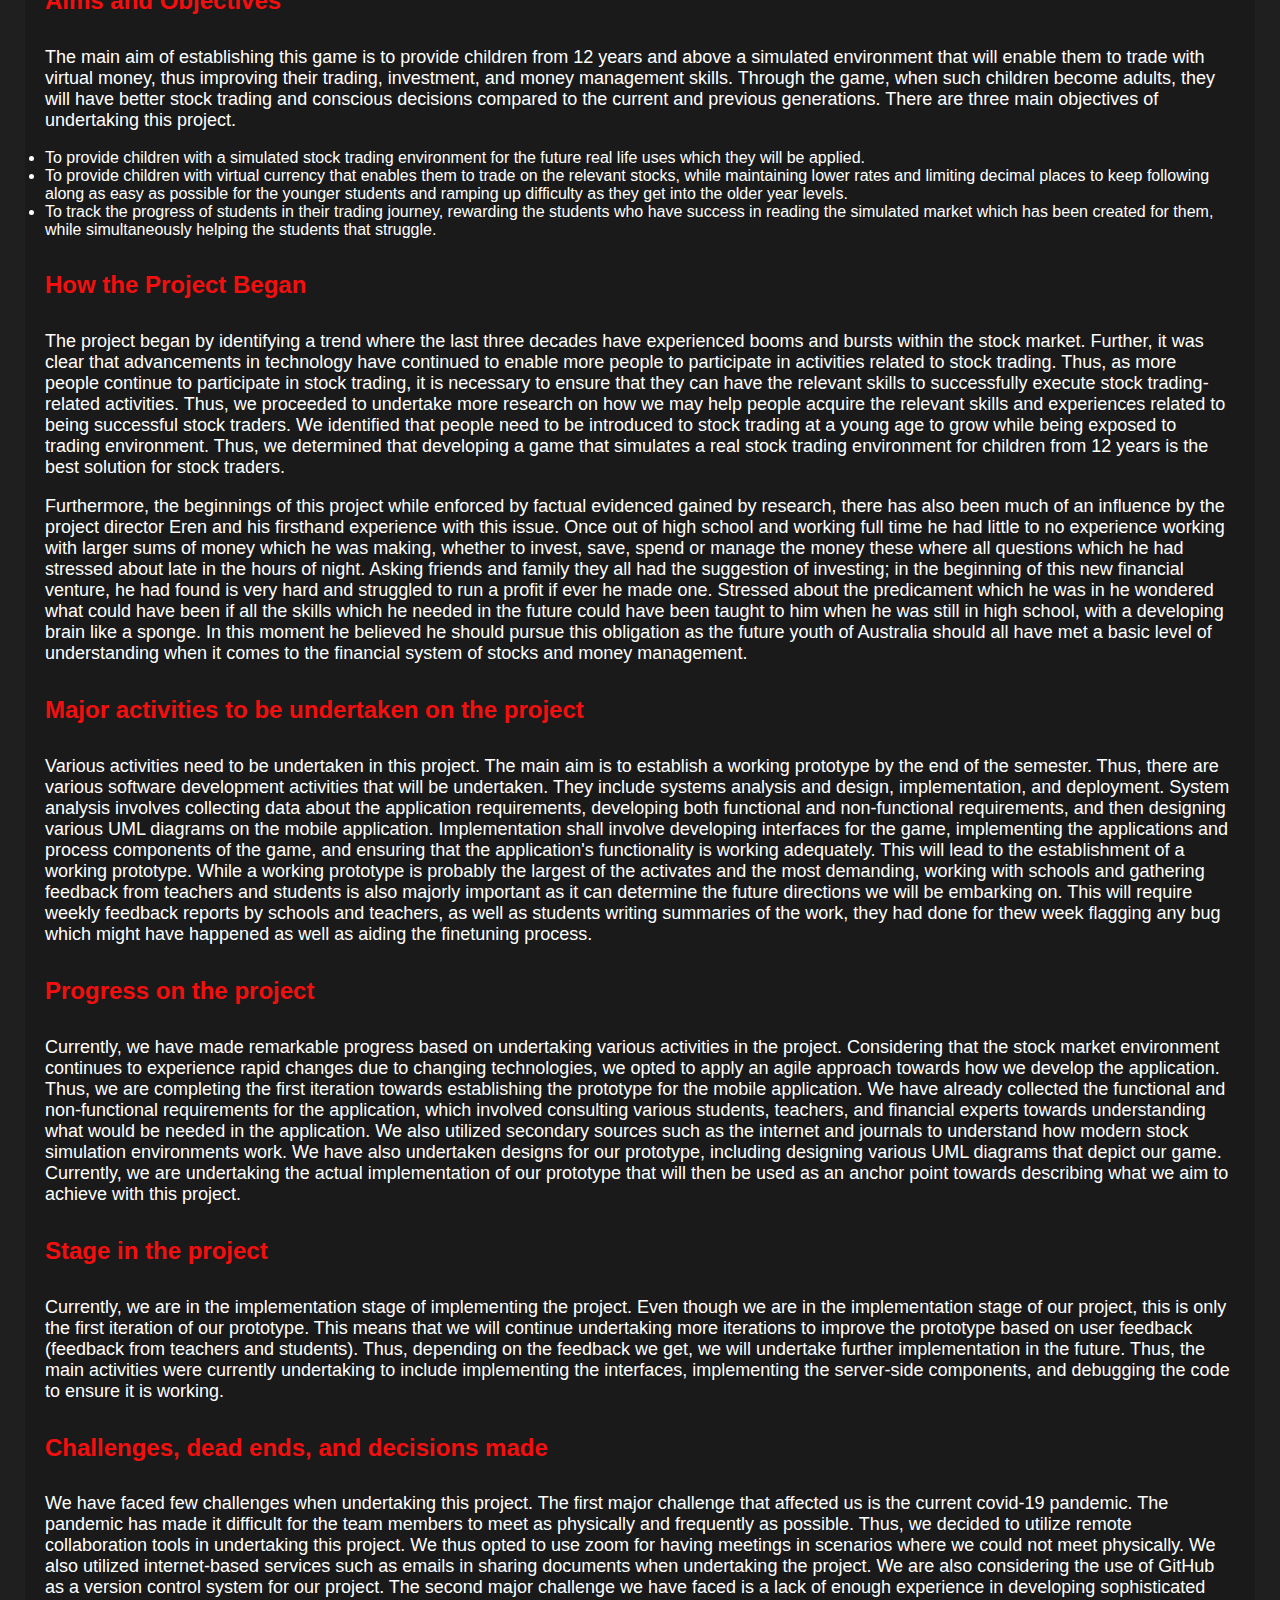
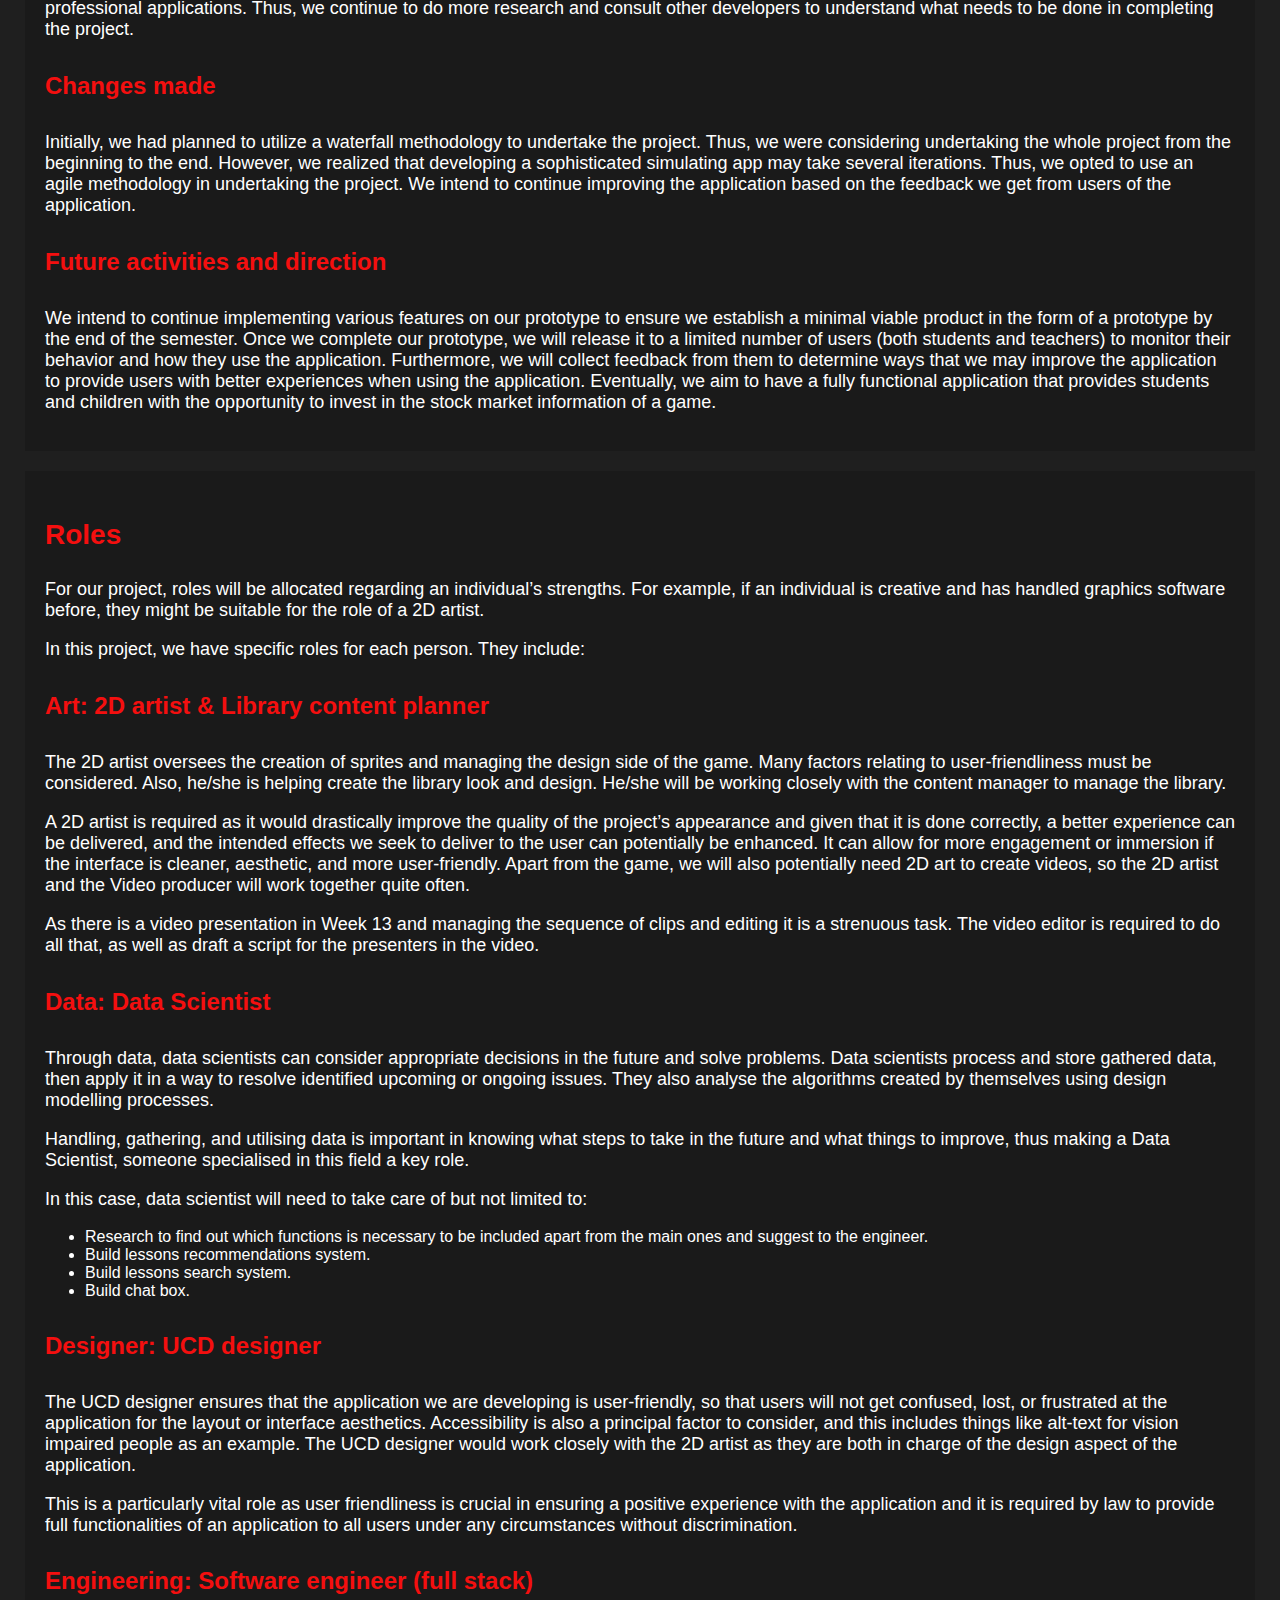
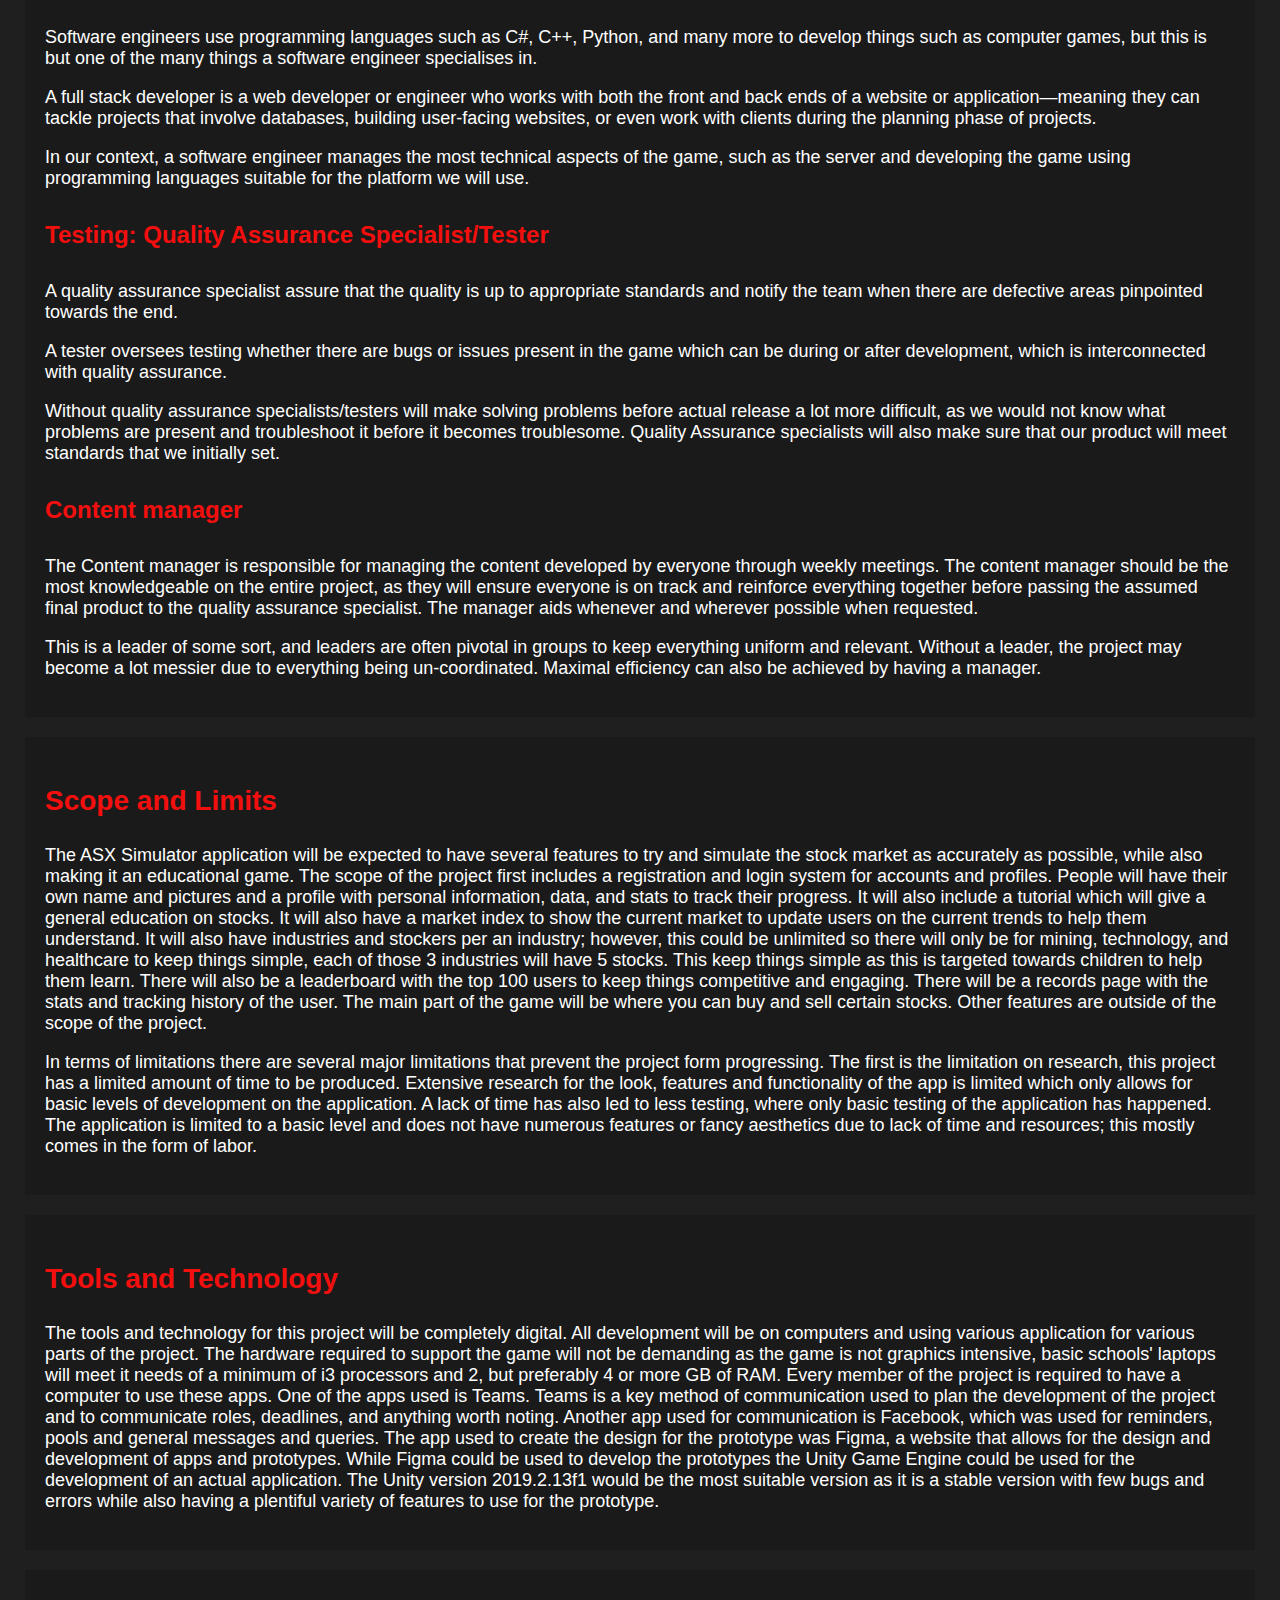
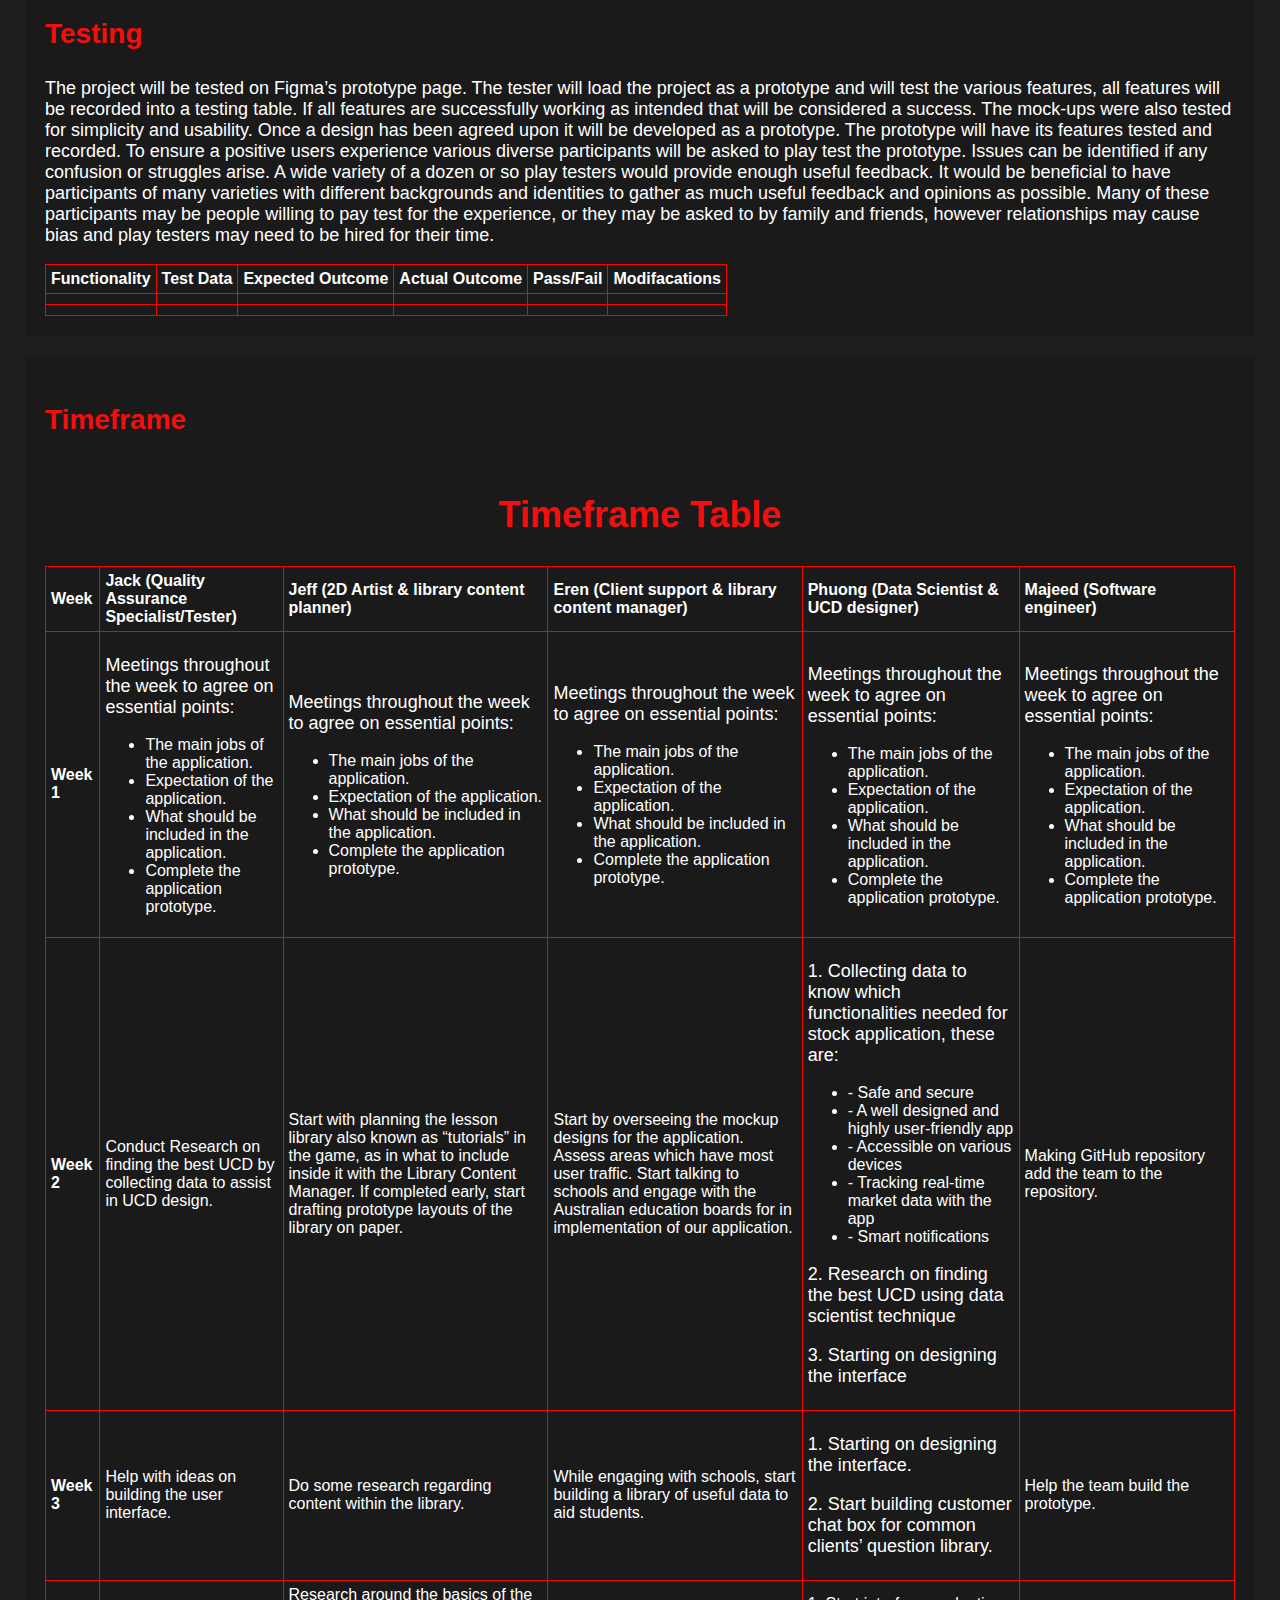
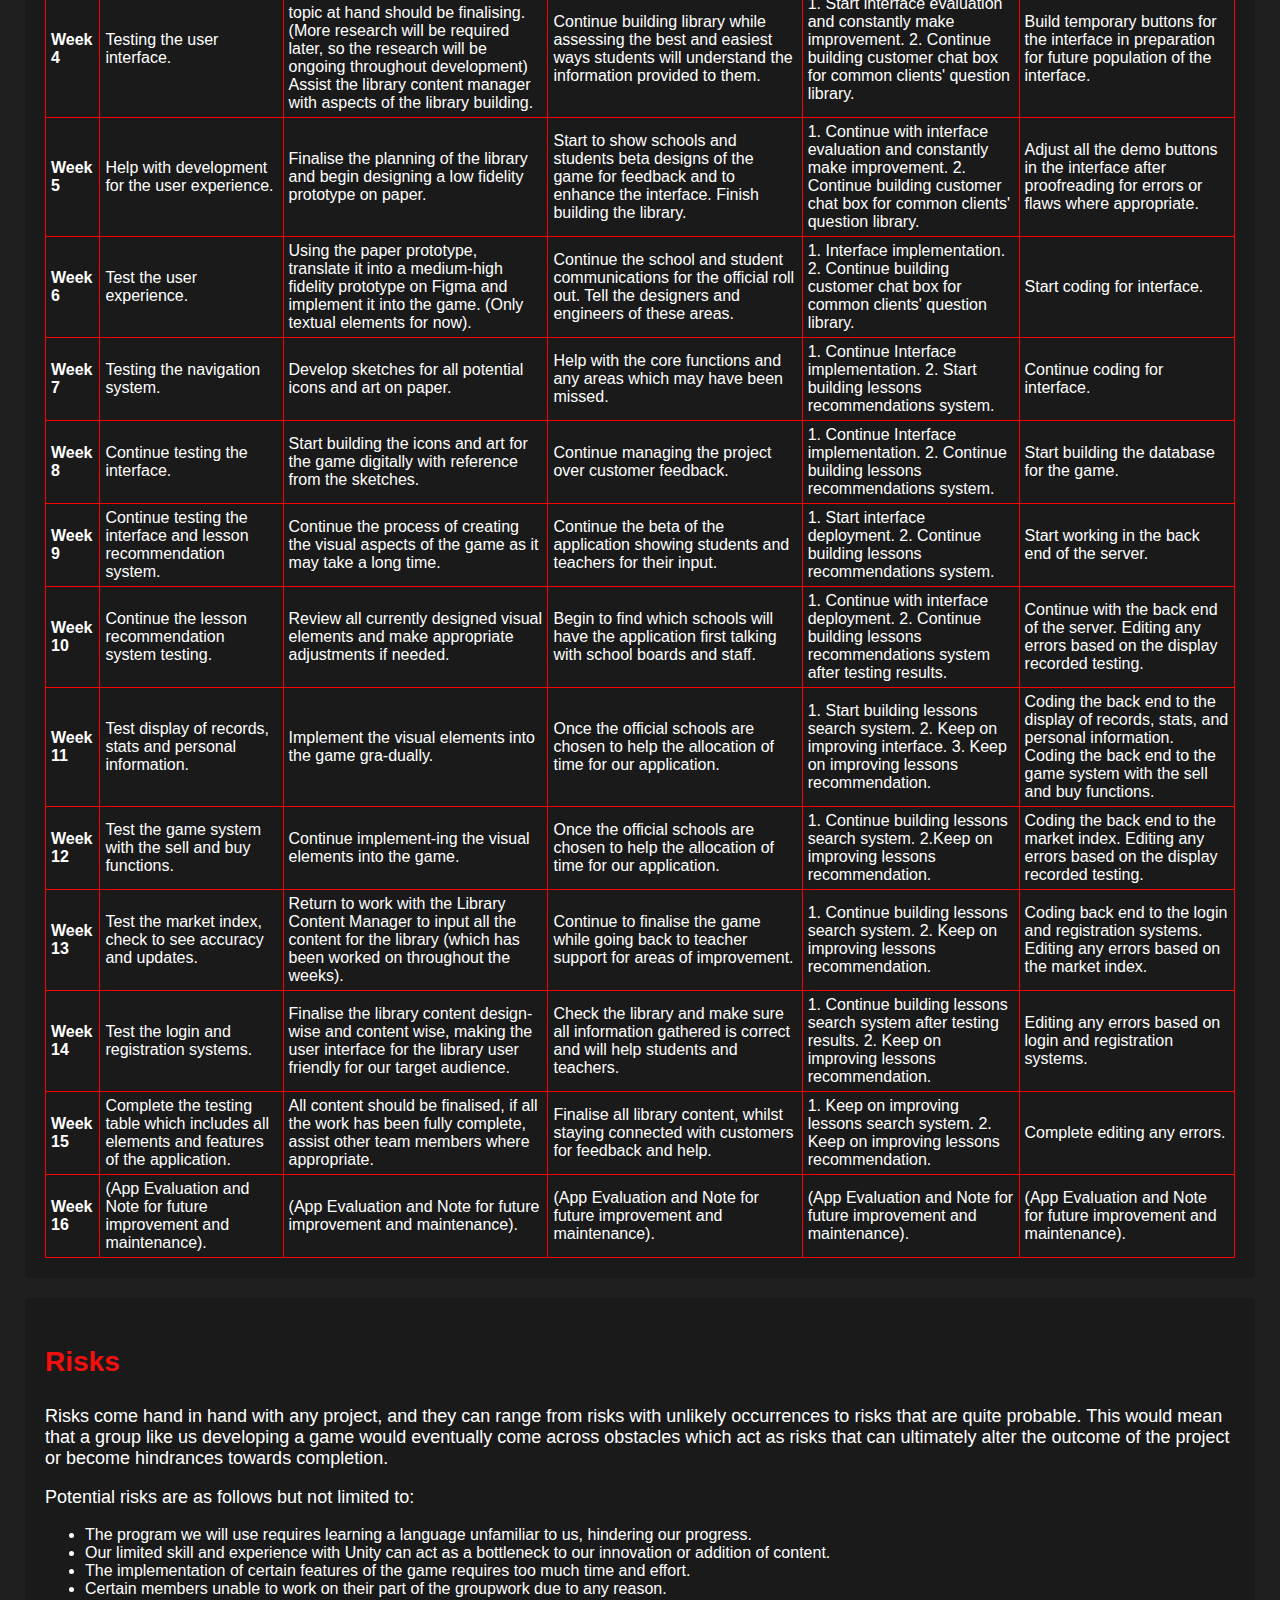
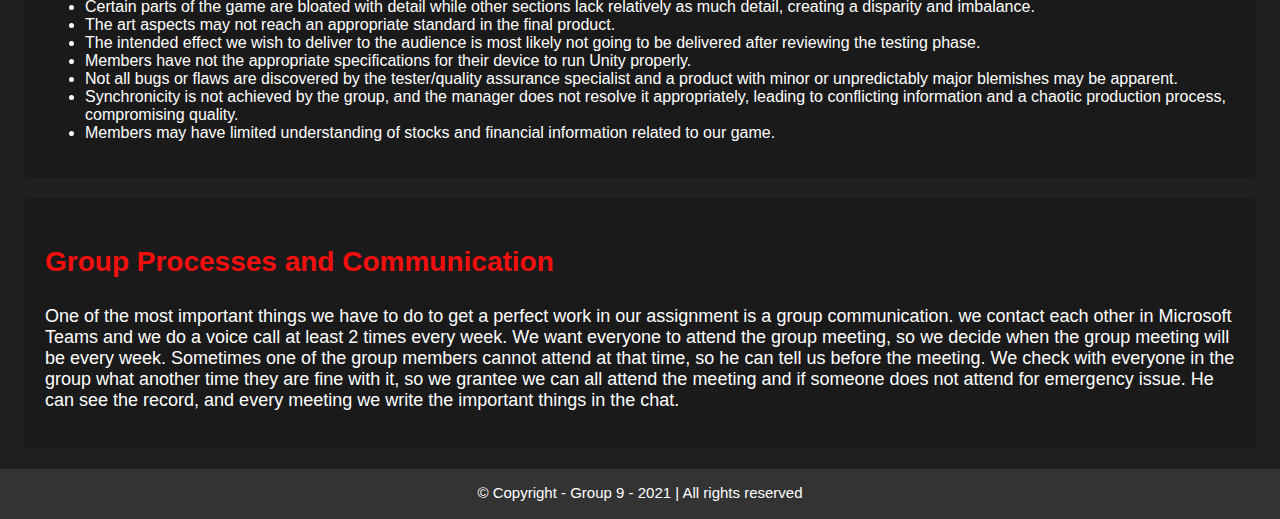
==== commit 68b6abbd: "Update description.html" ====
--- a/description.html
+++ b/description.html
@@ -45,6 +45,7 @@
     
     <div class="box">
         <h3 style="color:#F40F0F;">Plan and Progress</h3>
+            <p>The plans and progress covers content on the project, its aims and objectives, how to project began, major activies to be undertaken on the project, progress on the project, stage in the project, challenges, dead ends, decisions made, changes made and future activities and direction.</p>
              <h4 style="color:#F40F0F;">About the Project</h4> 
                 <p>This project involves developing a simulation-based game for children who are 12 years or older (generally high school age) with a simulated trading environment to introduce to them how the stock trading operates and a general overview of the financial system which they will evidently pushed into once they are adults. The main goal of this game is to ensure that its users are introduced to the trading environment, thus providing them with a view of how the trading environment operates and the importance of investing, money management, and trading. Furthermore, critical skills instilled to the users may from participating in the game include analytical skills, research skills, and record-keeping. The goal of the simulation-based program also involves it being s support tool for the traditional learning methods which are already in place.</p>
                 <p>To complete the project, we are supposed to undertake various software development-related activities, including scripting animations, developing game interfaces, and establishing the relevant textures. However, we need to complete systems analysis and design of the game before beginning any implementation activities. Various stakeholders, including students and teachers, need to be continually engaged when developing application to ensure that the final product meet the vision and goals for establishing the game to the users. In the beta stages of the game once a skeleton of the simulation has been developed, we can hope to have a sample of one to two schools to be our first traders for the feedback and for the program to be finely tuned.</p>   
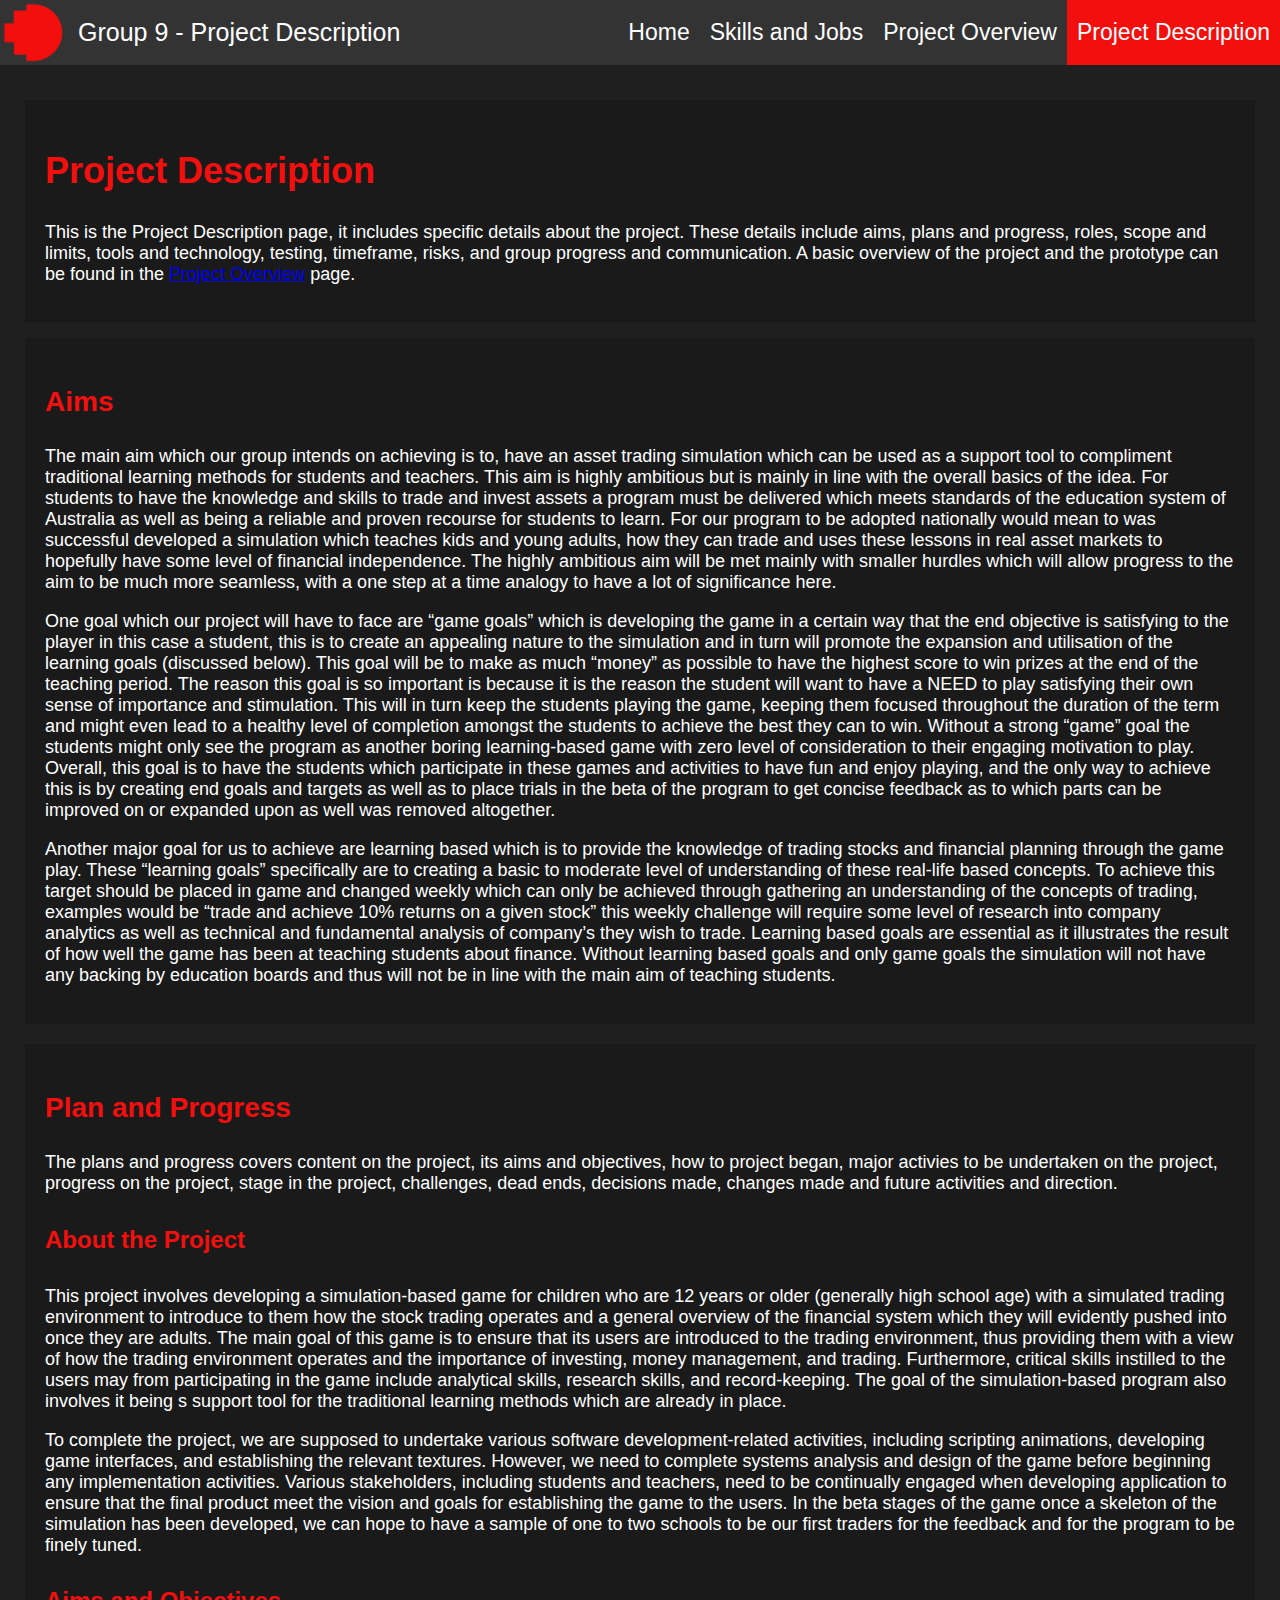
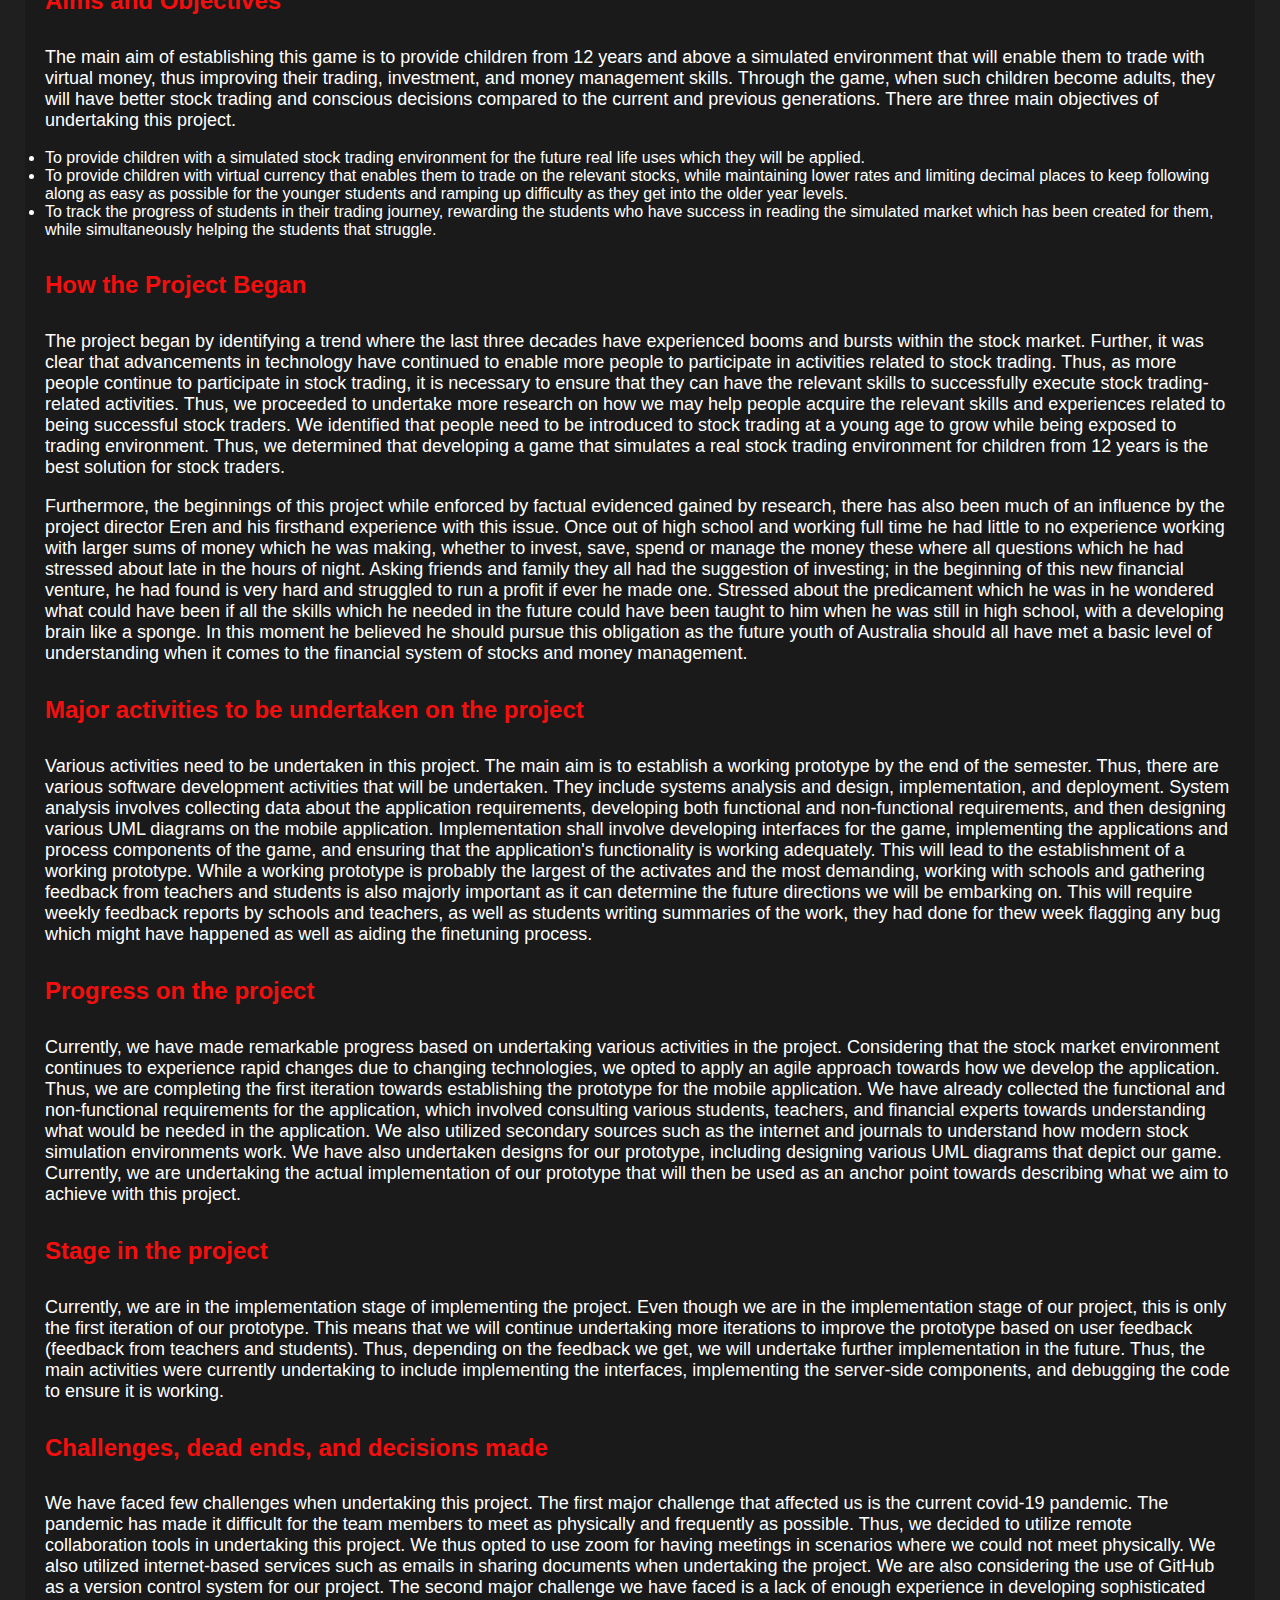
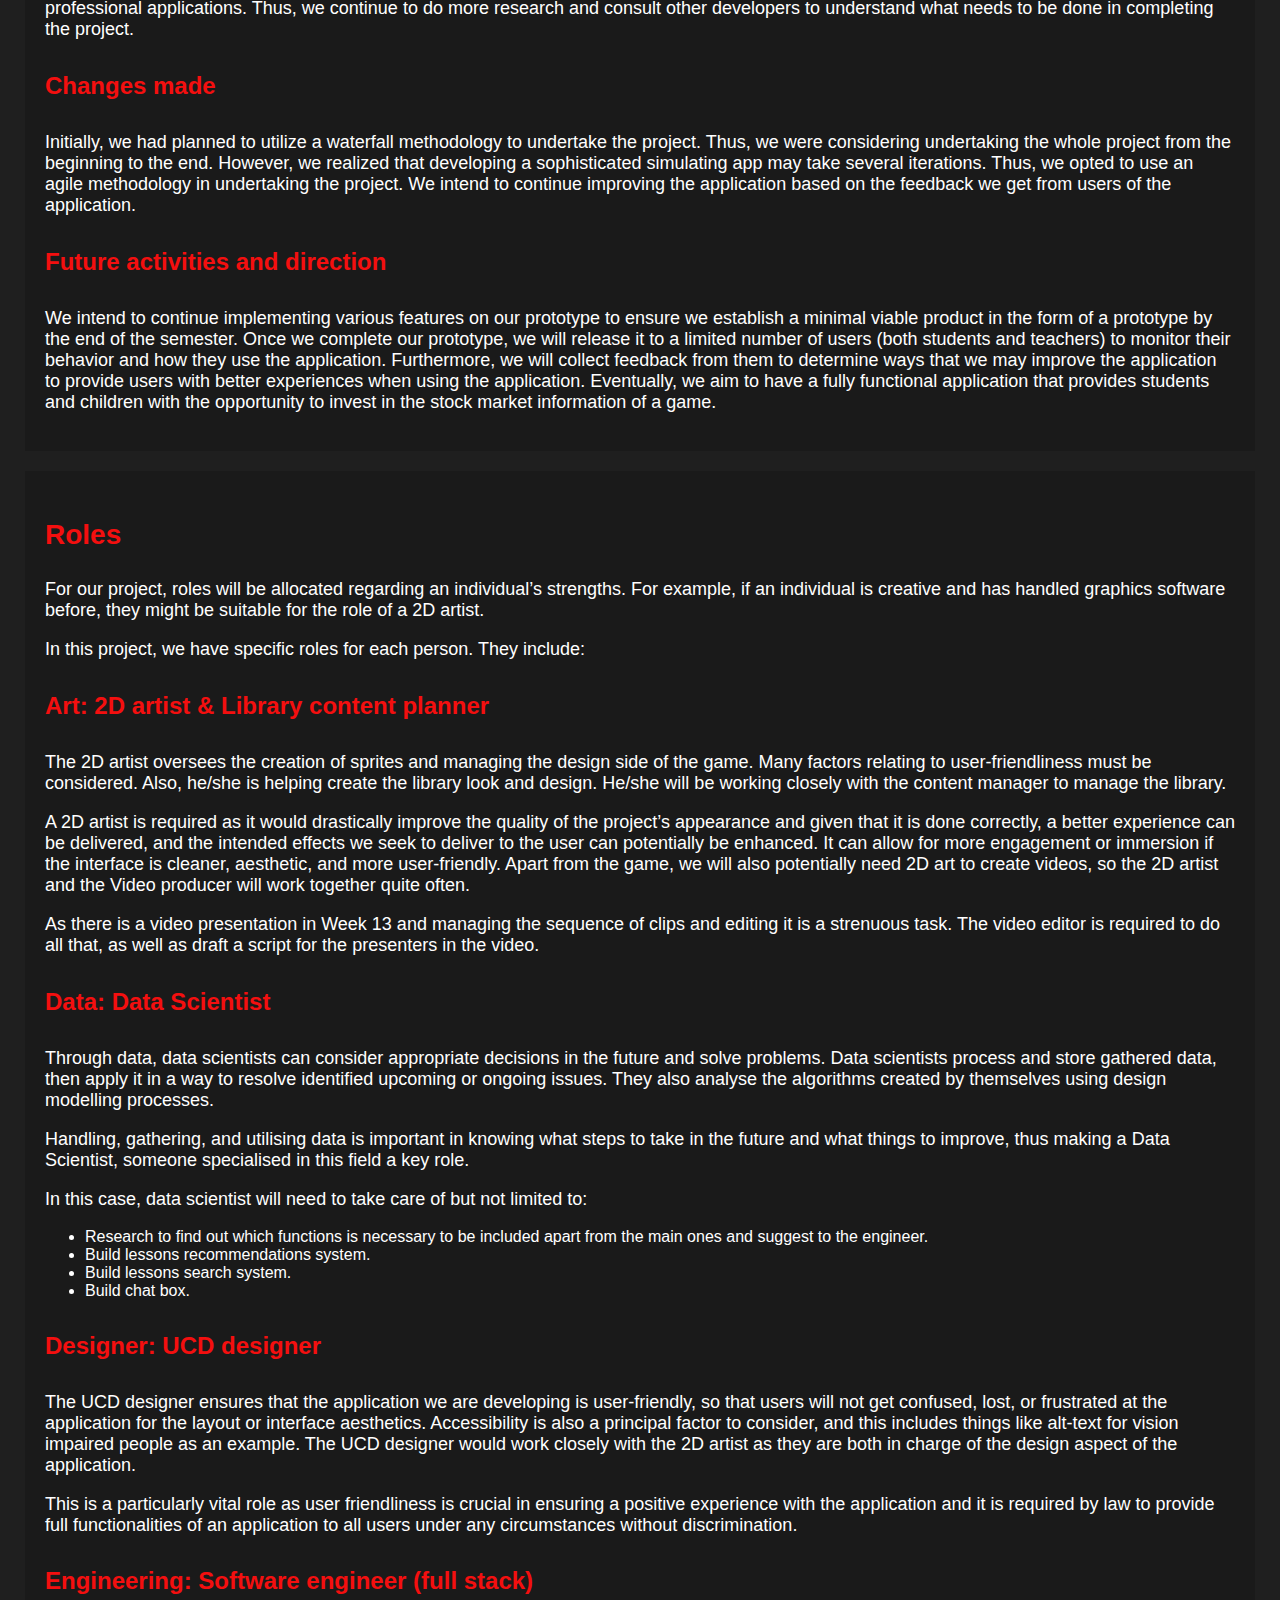
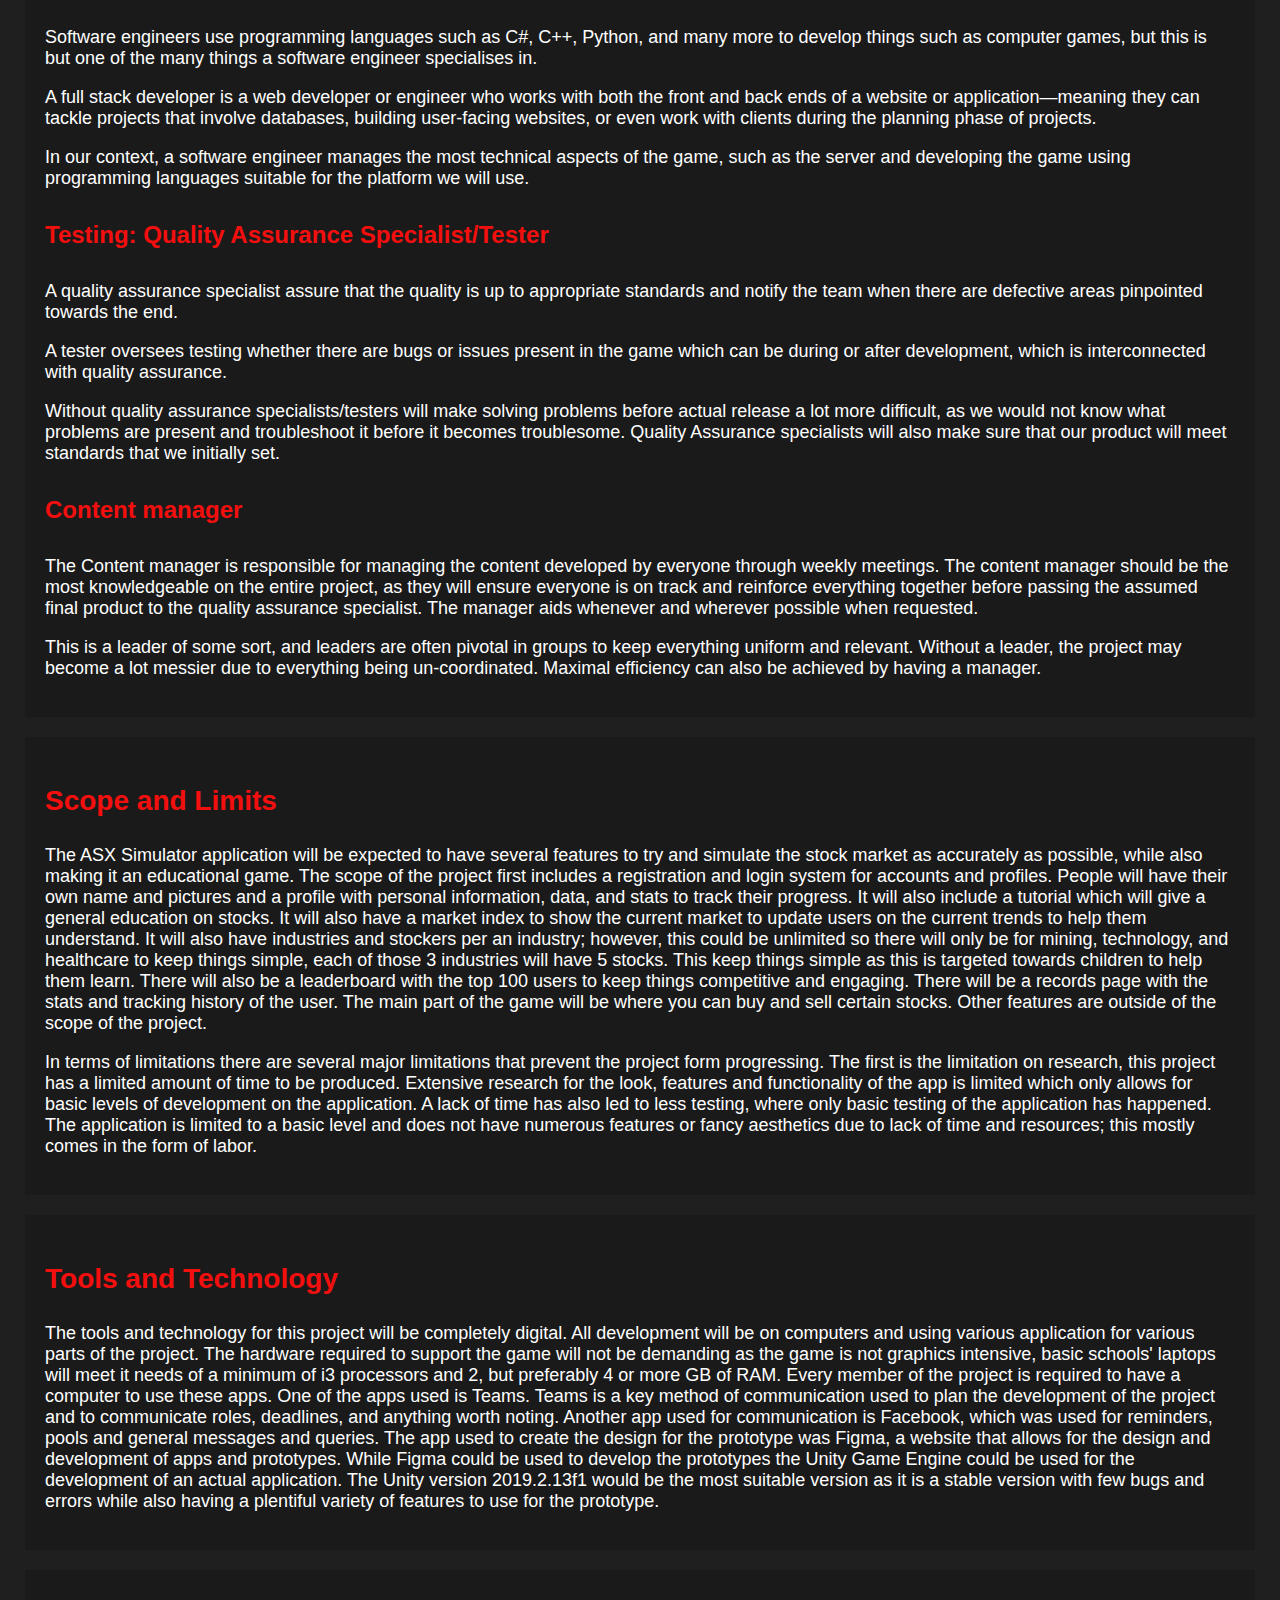
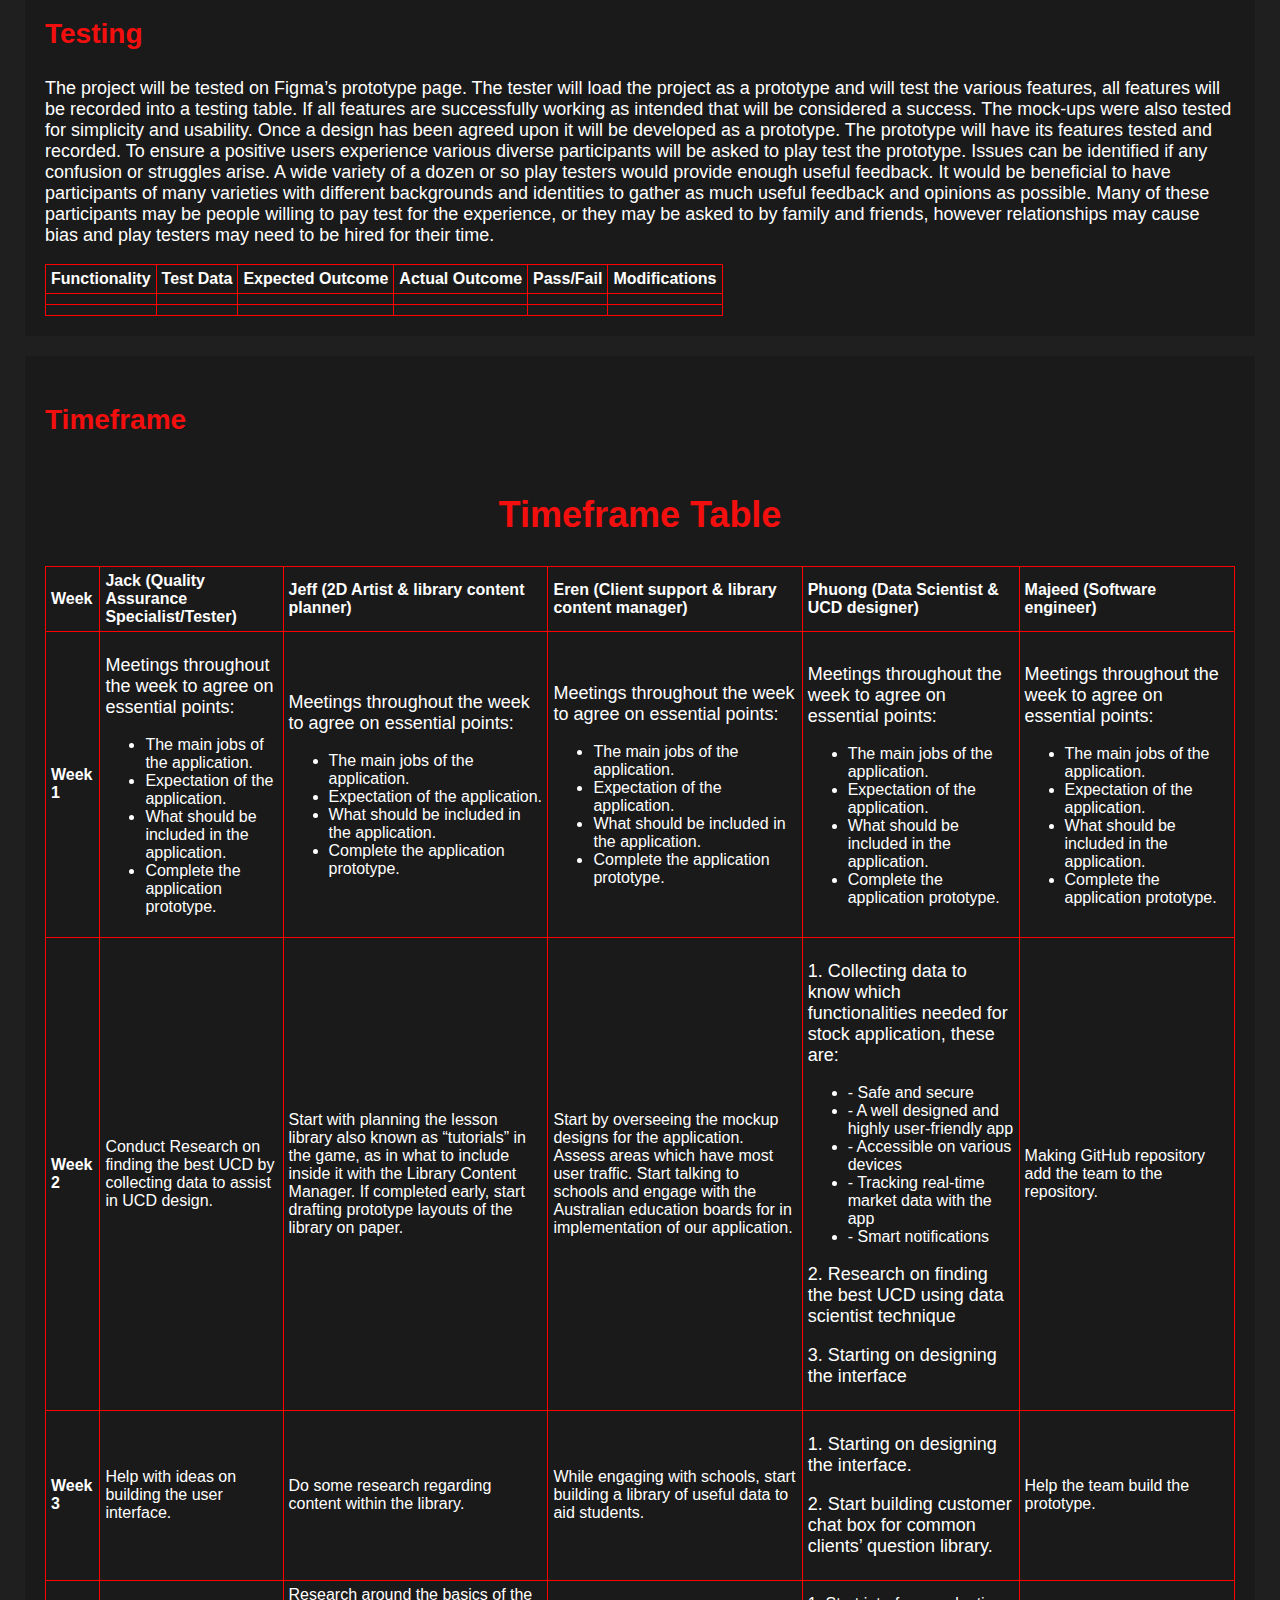
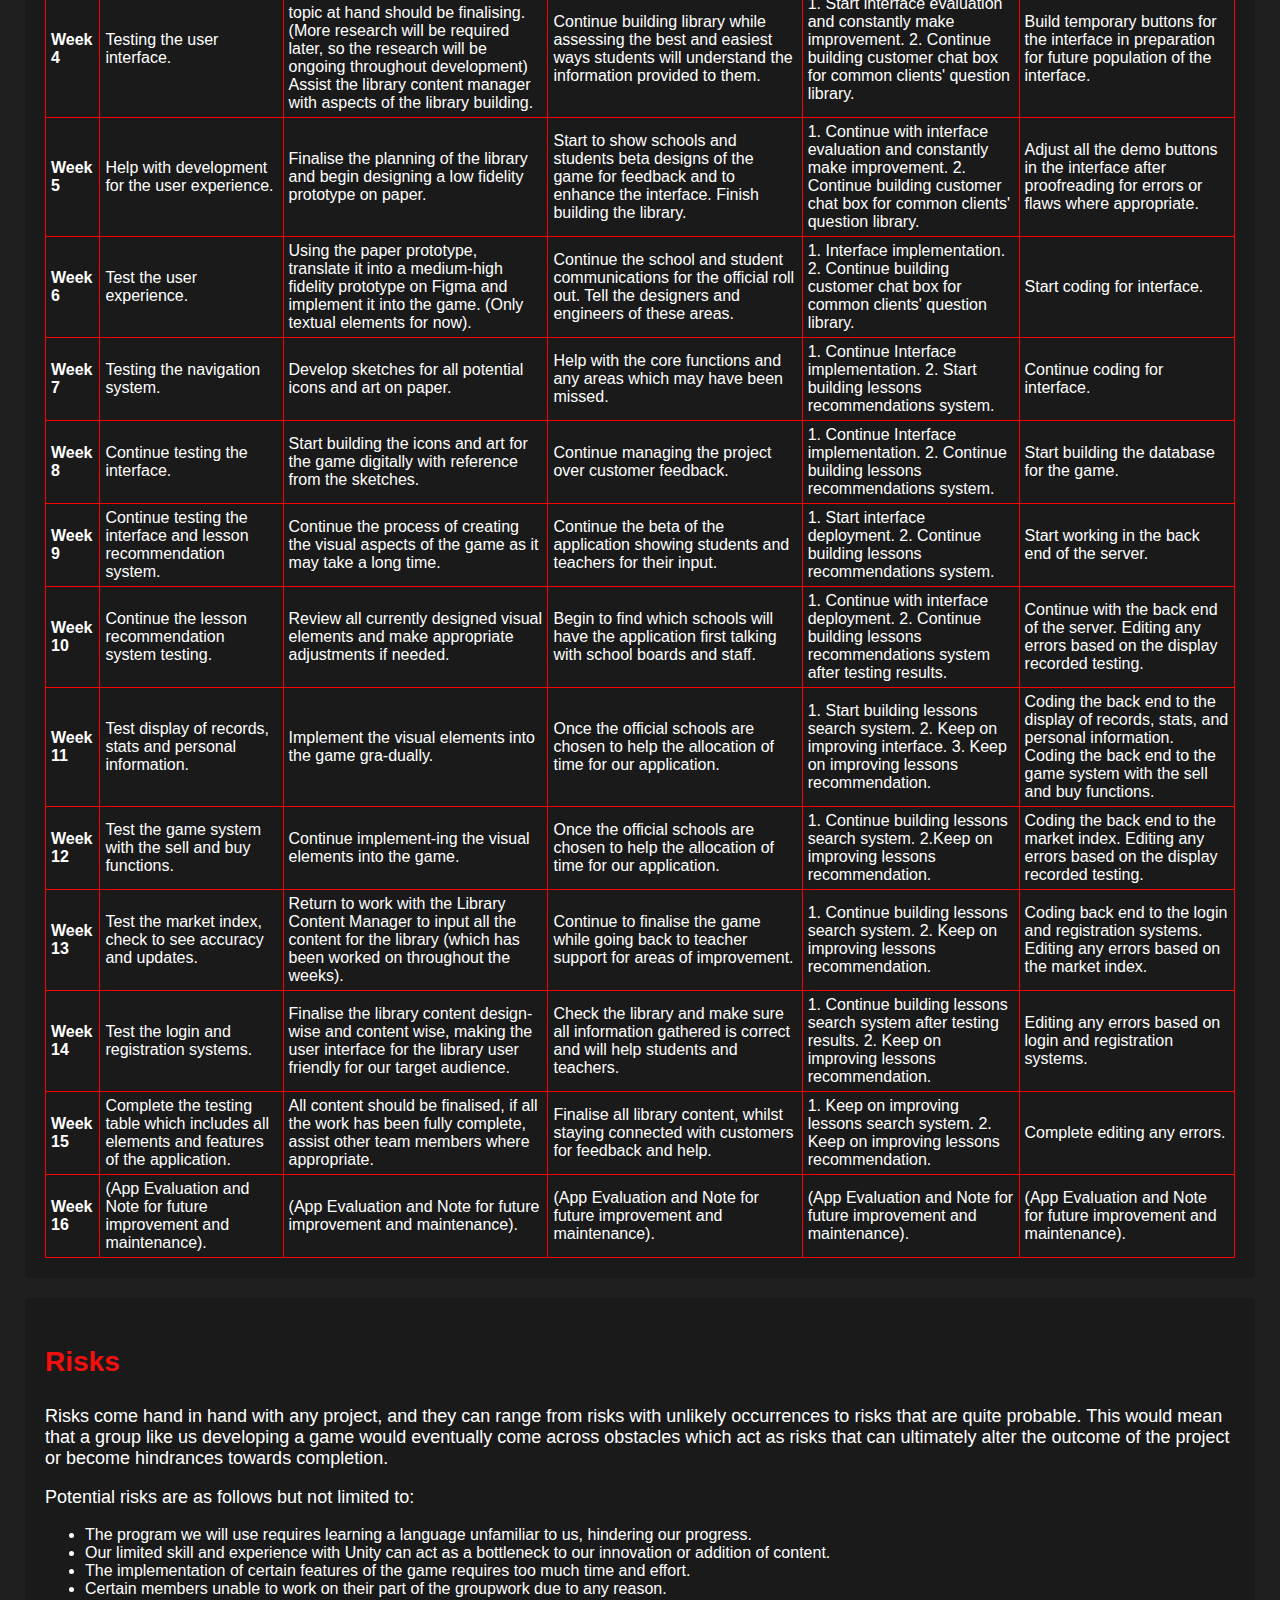
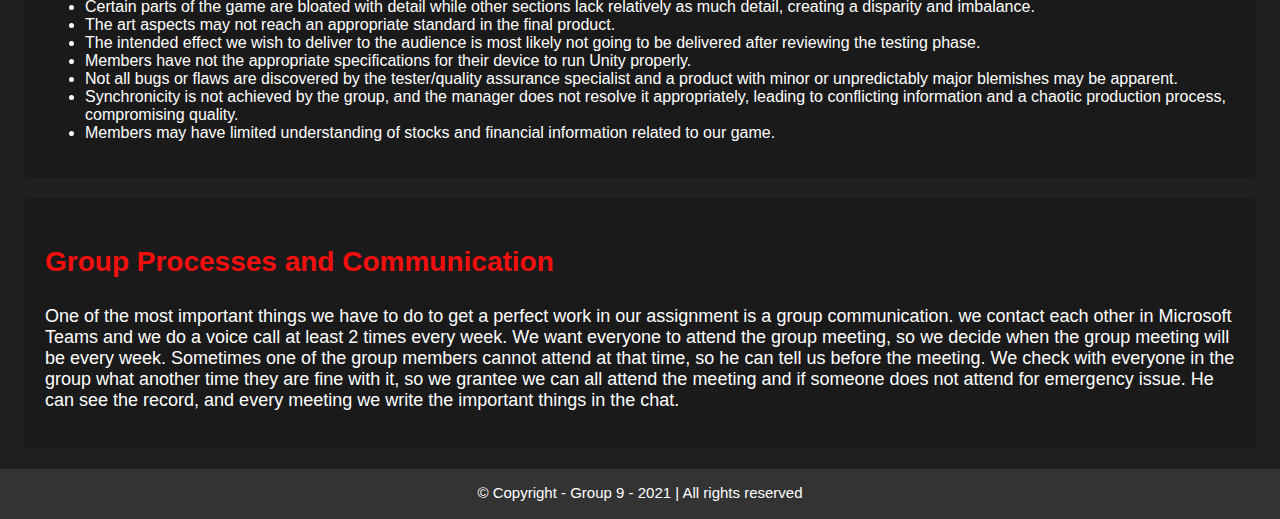
==== commit b06801e4: "Update description.html" ====
--- a/description.html
+++ b/description.html
@@ -126,7 +126,7 @@
                          <th>Expected Outcome</th>
                          <th>Actual Outcome</th>
                          <th>Pass/Fail</th>
-                         <th>Modifacations</th>
+                         <th>Modifications</th>
                        </tr>
                        <tr>
                          <th></th>
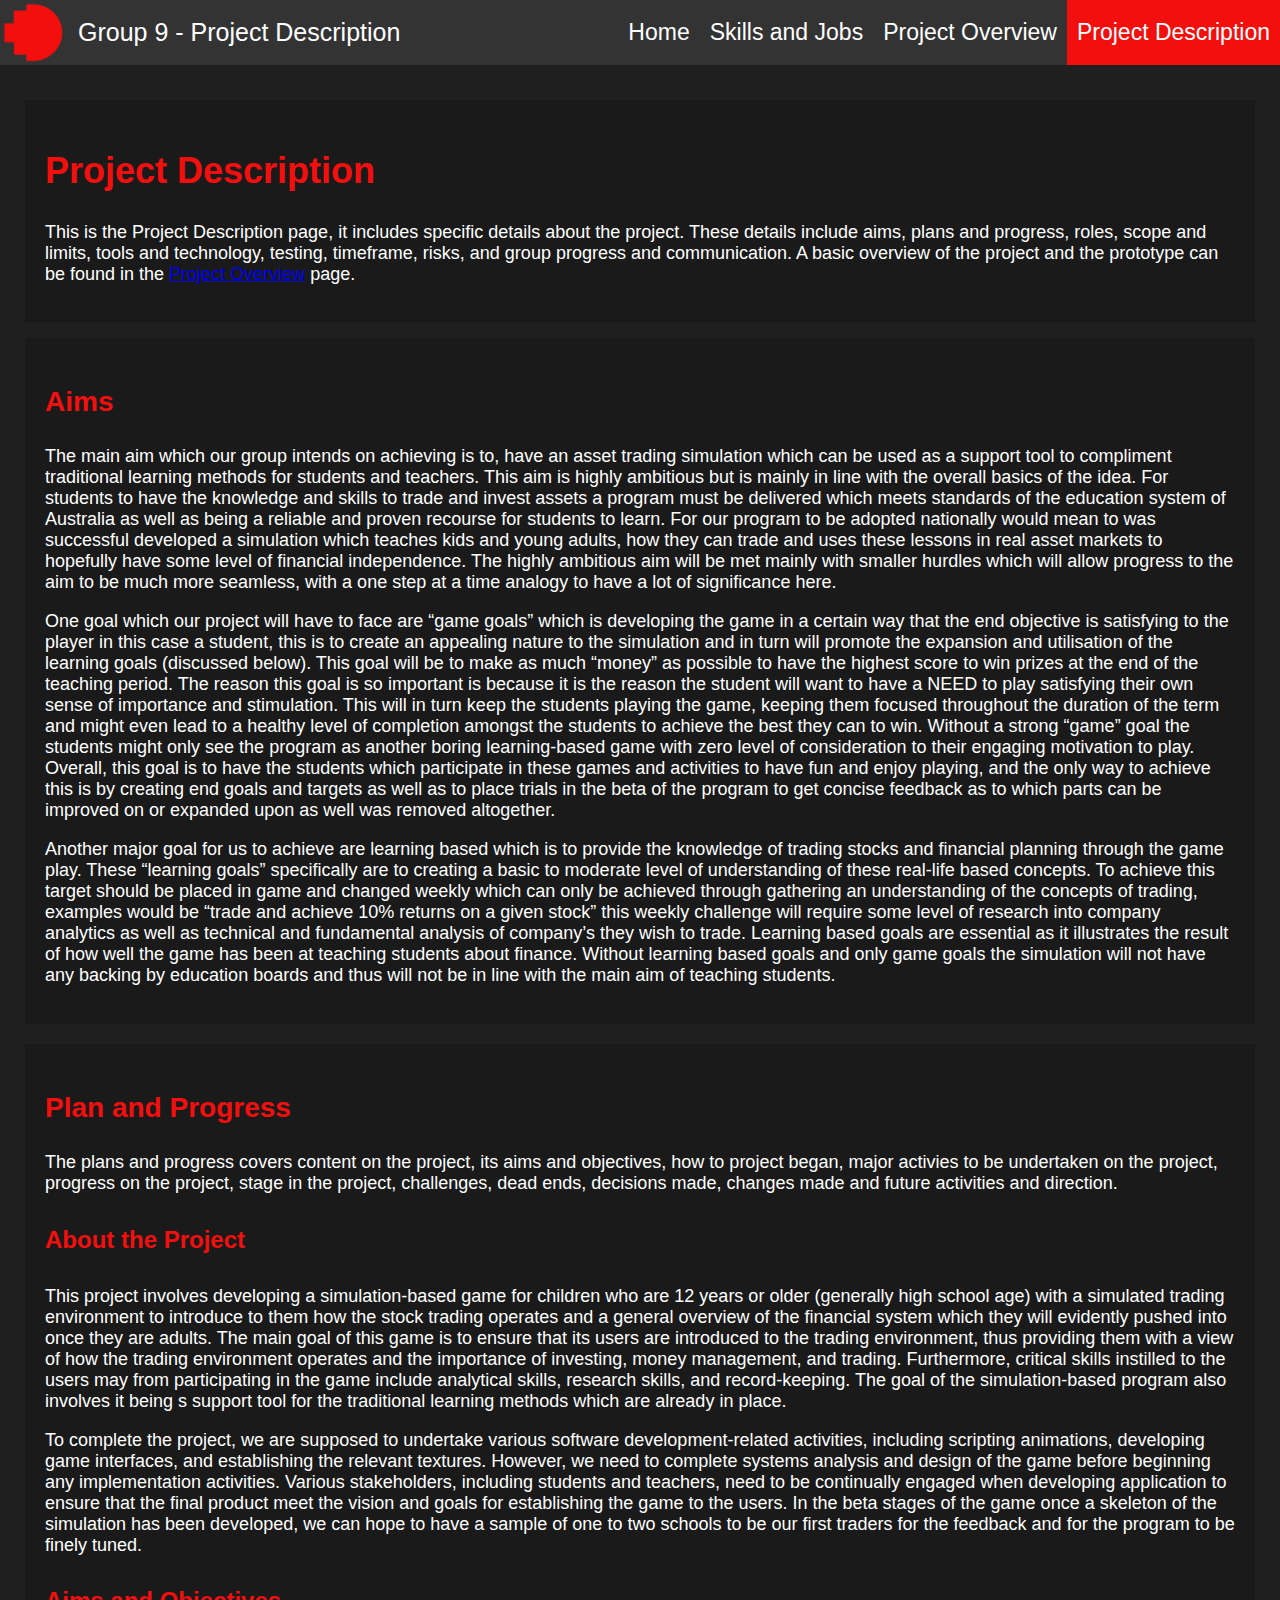
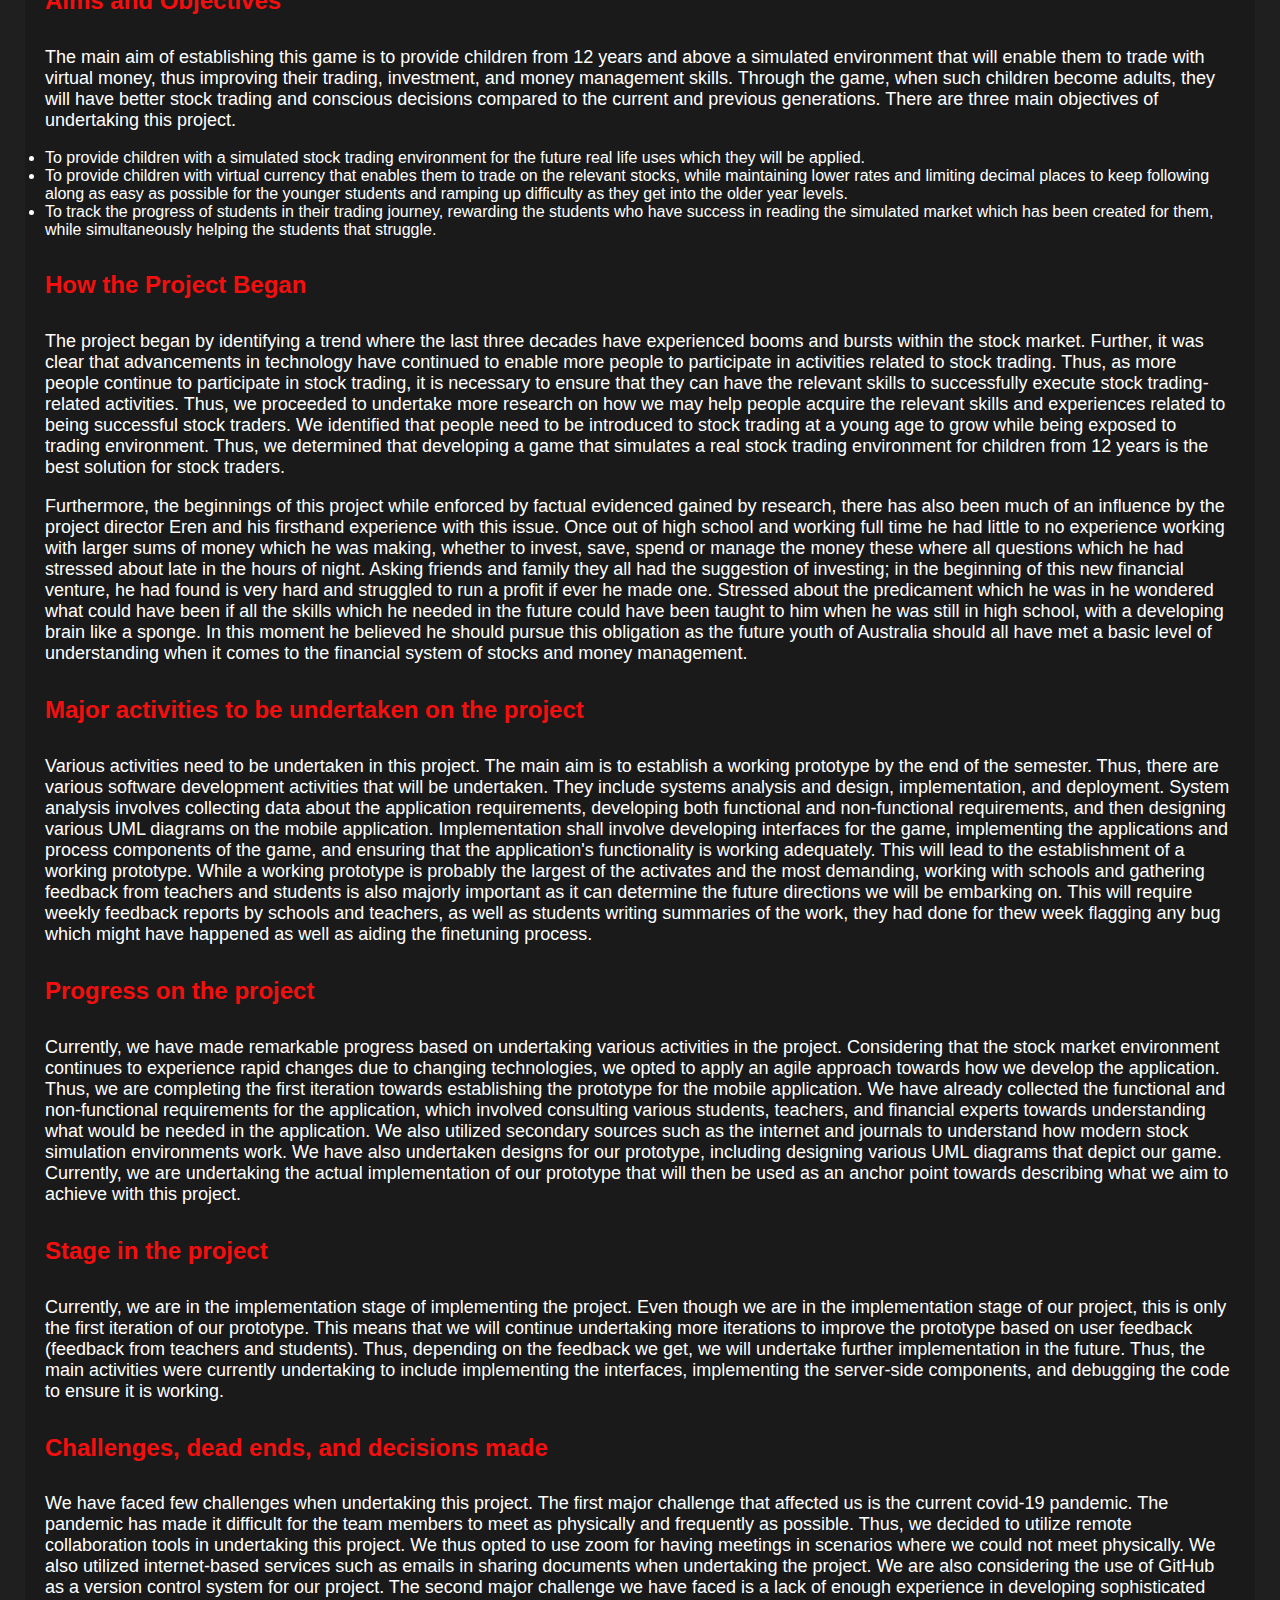
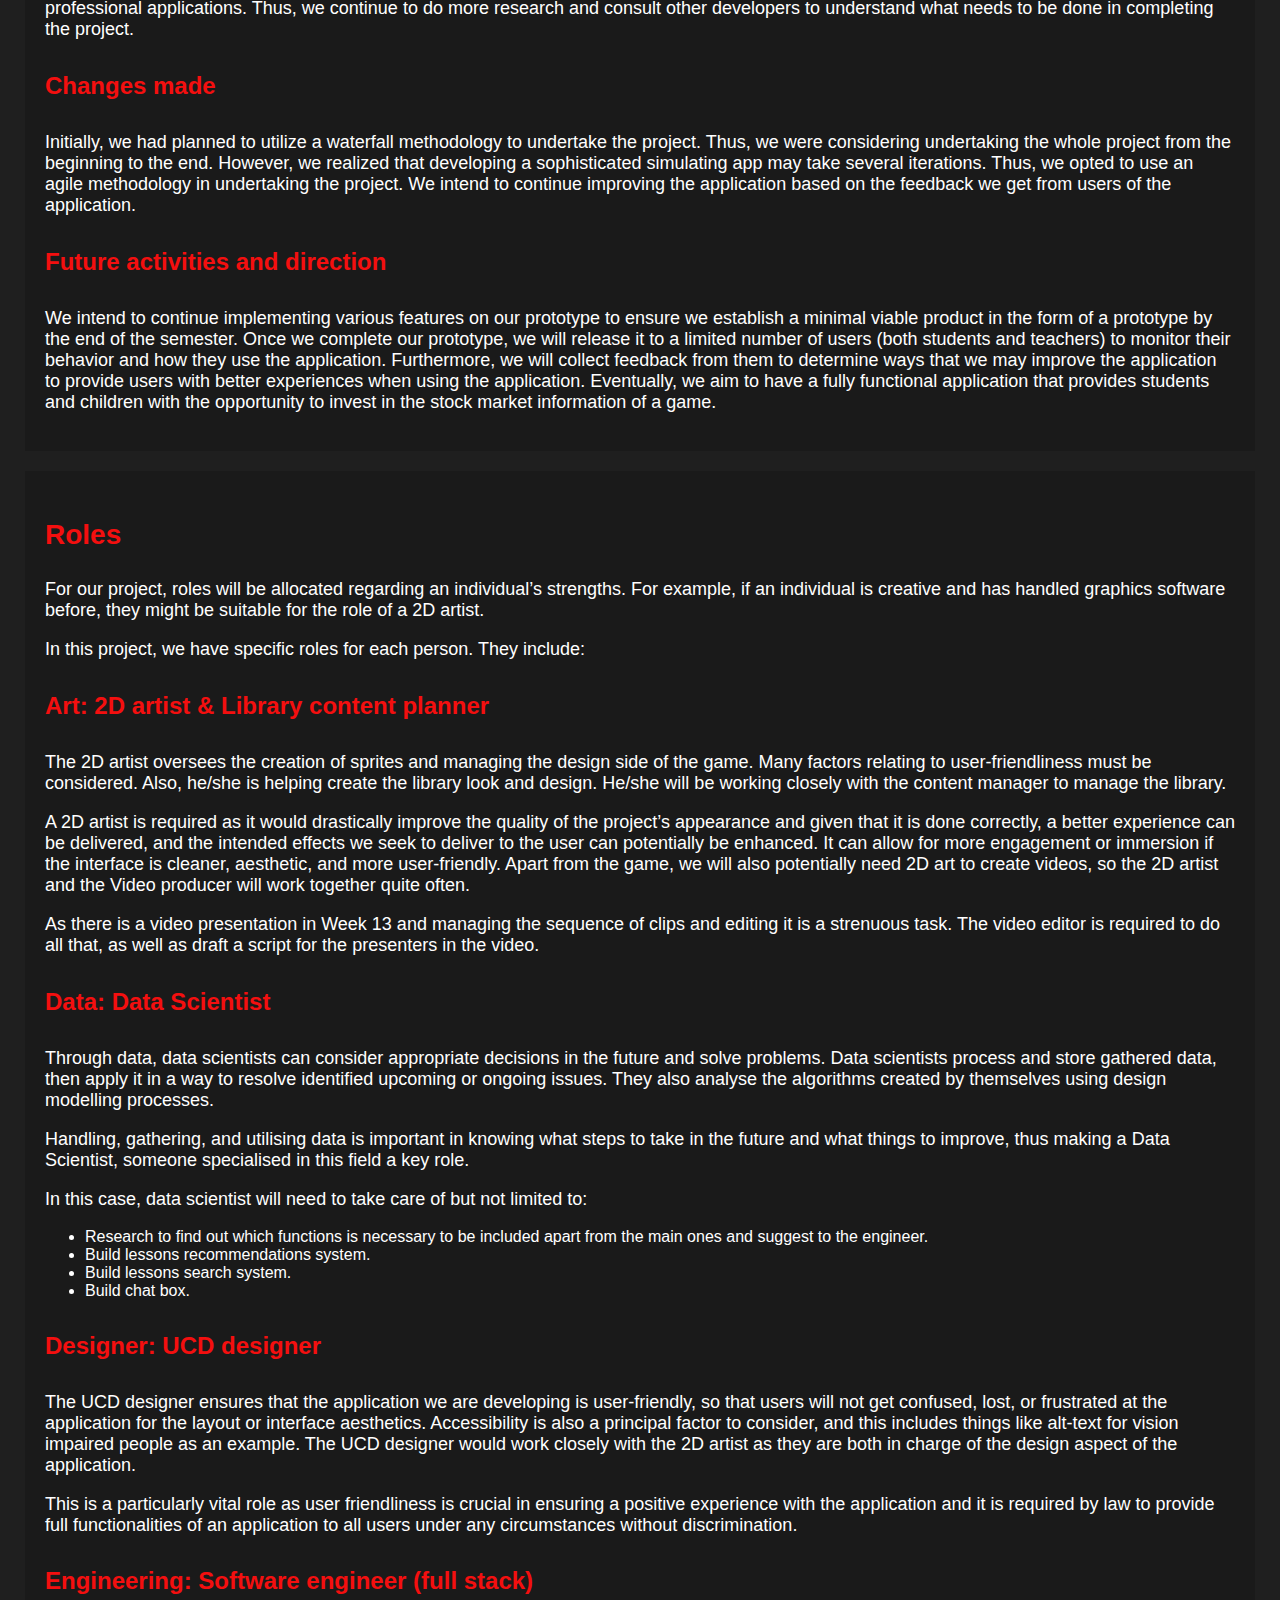
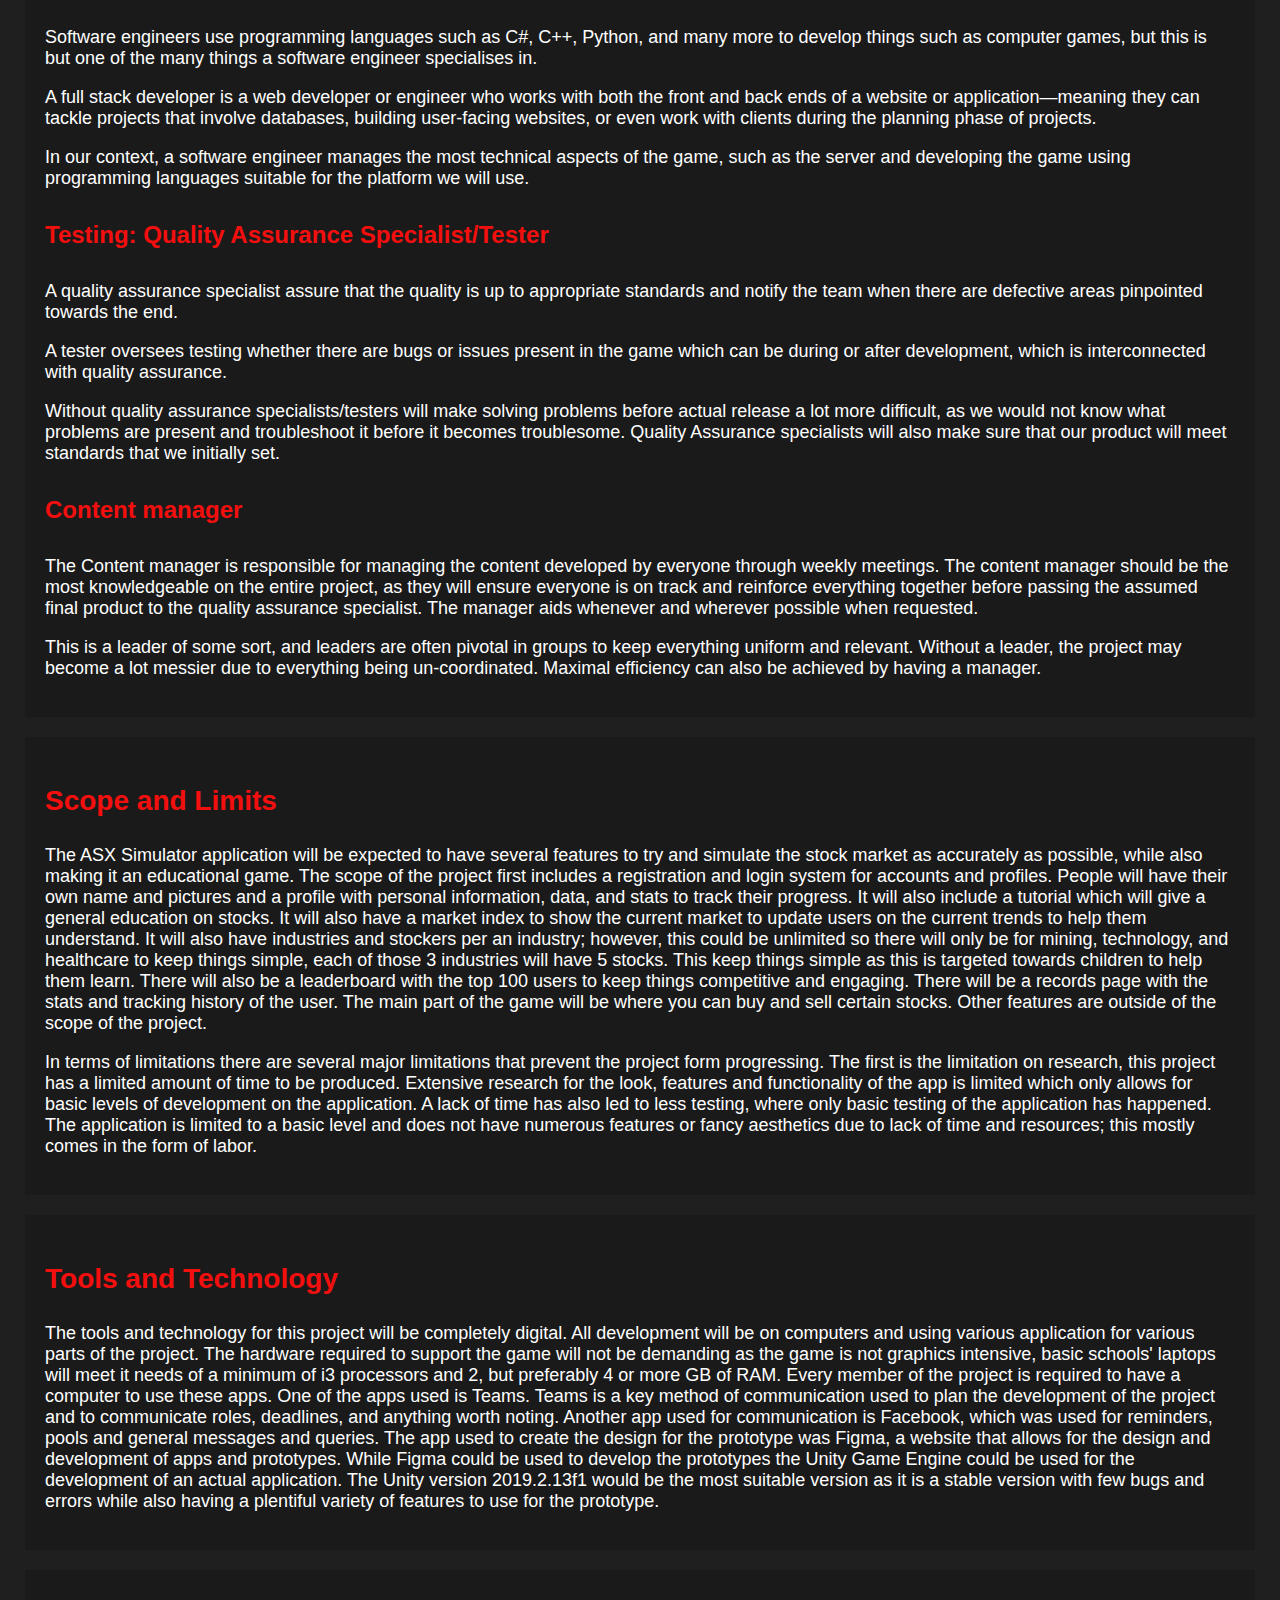
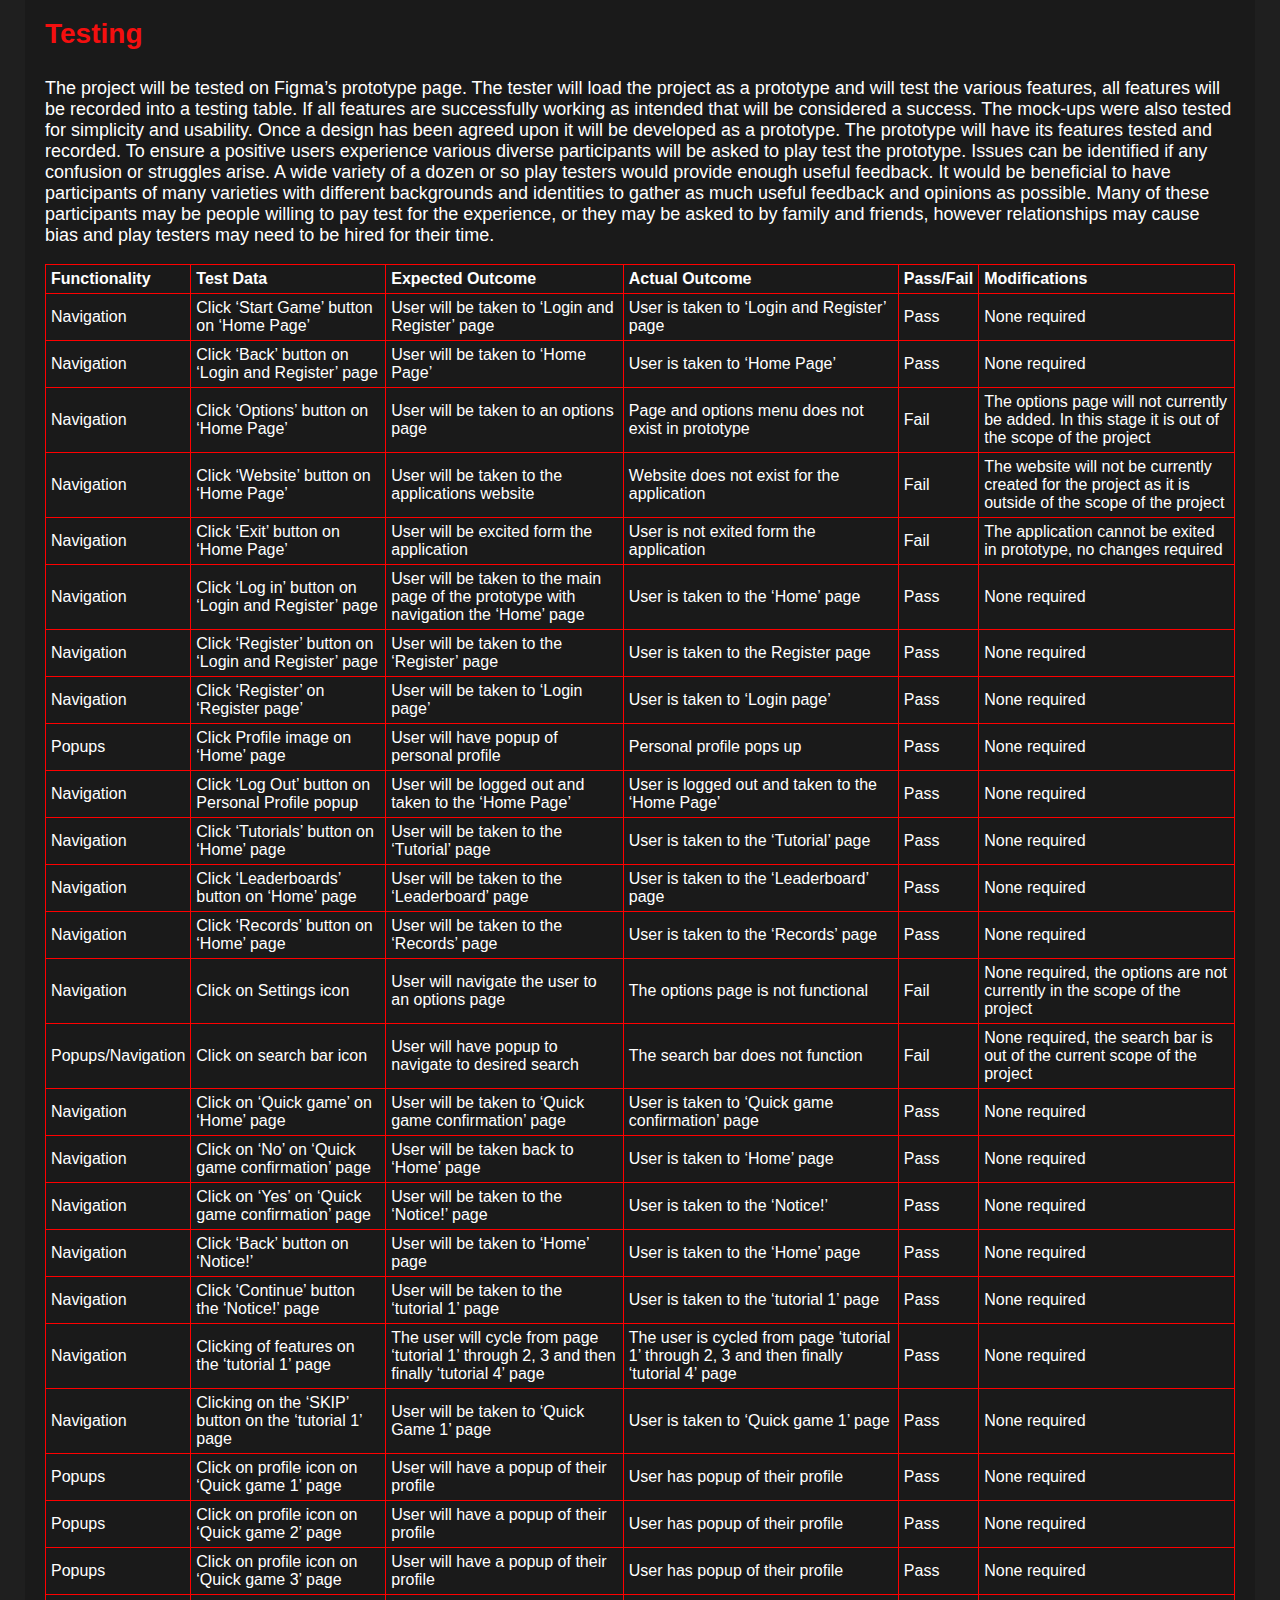
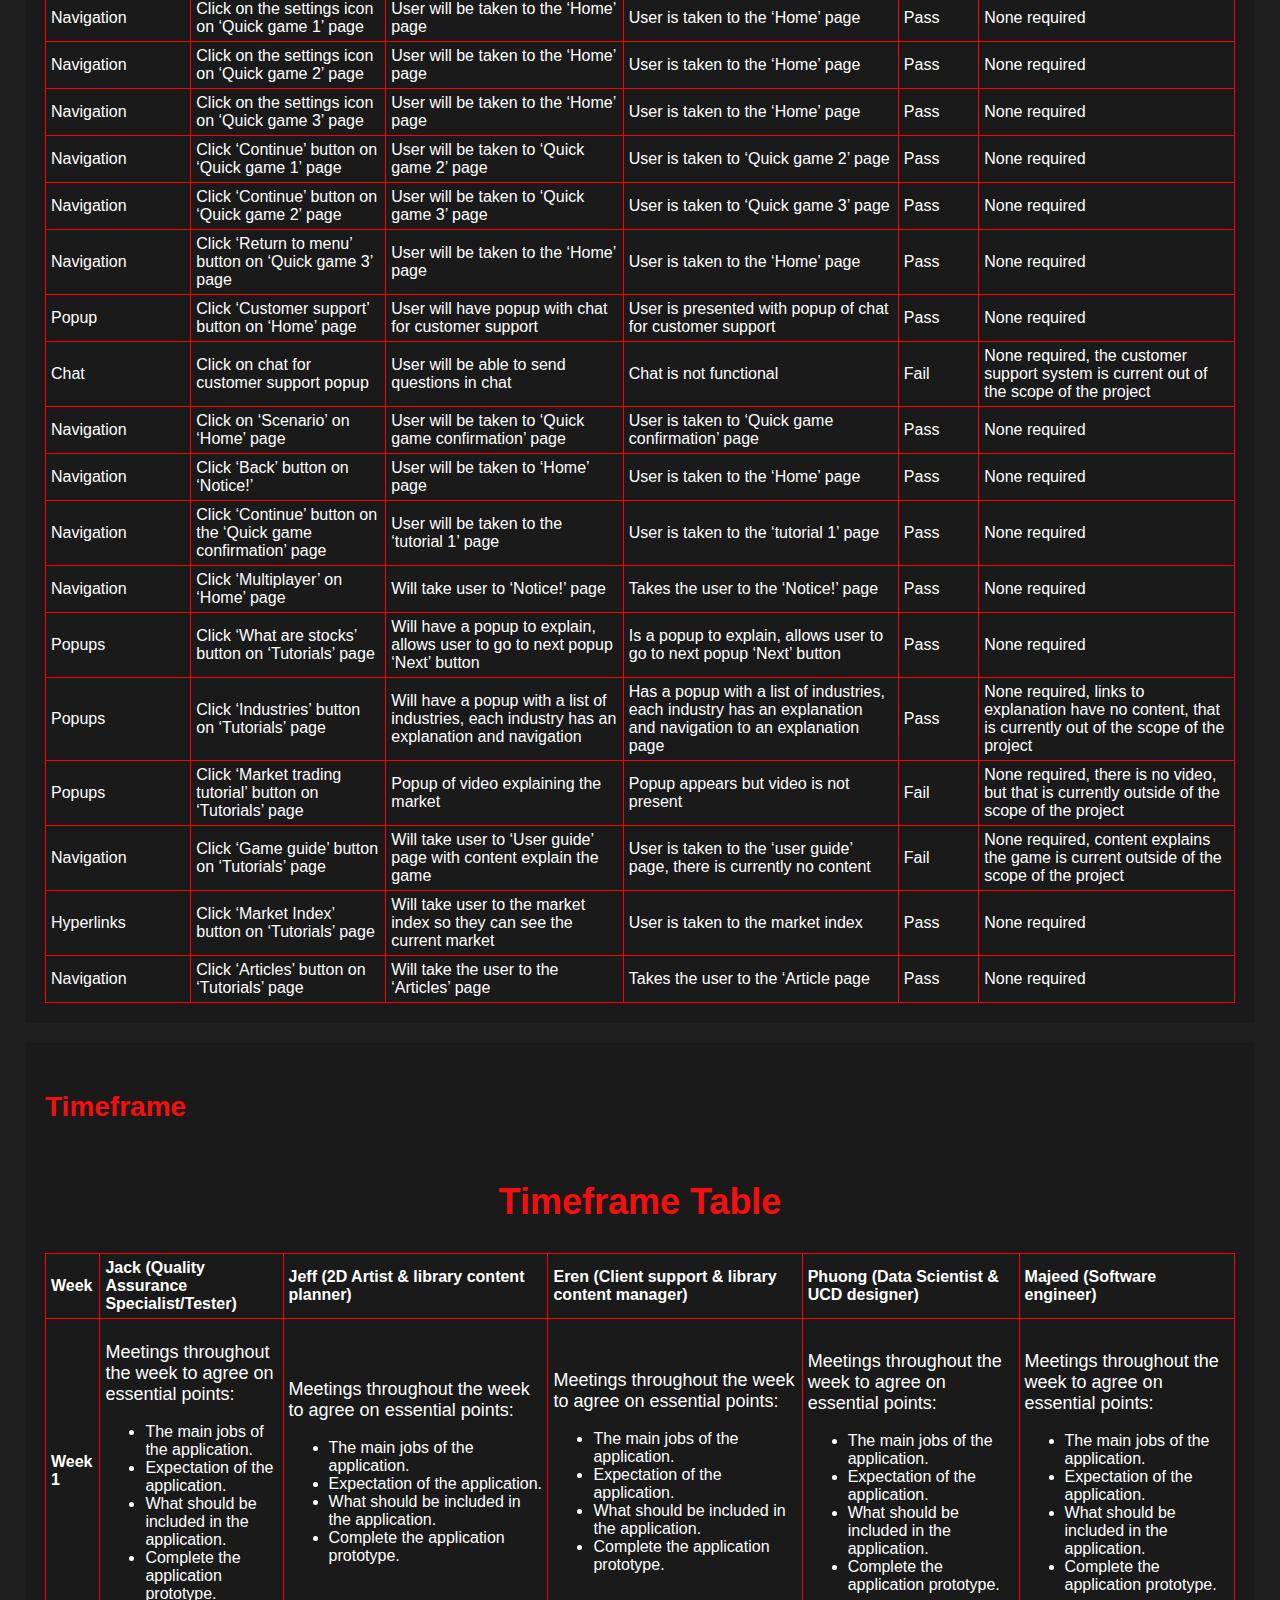
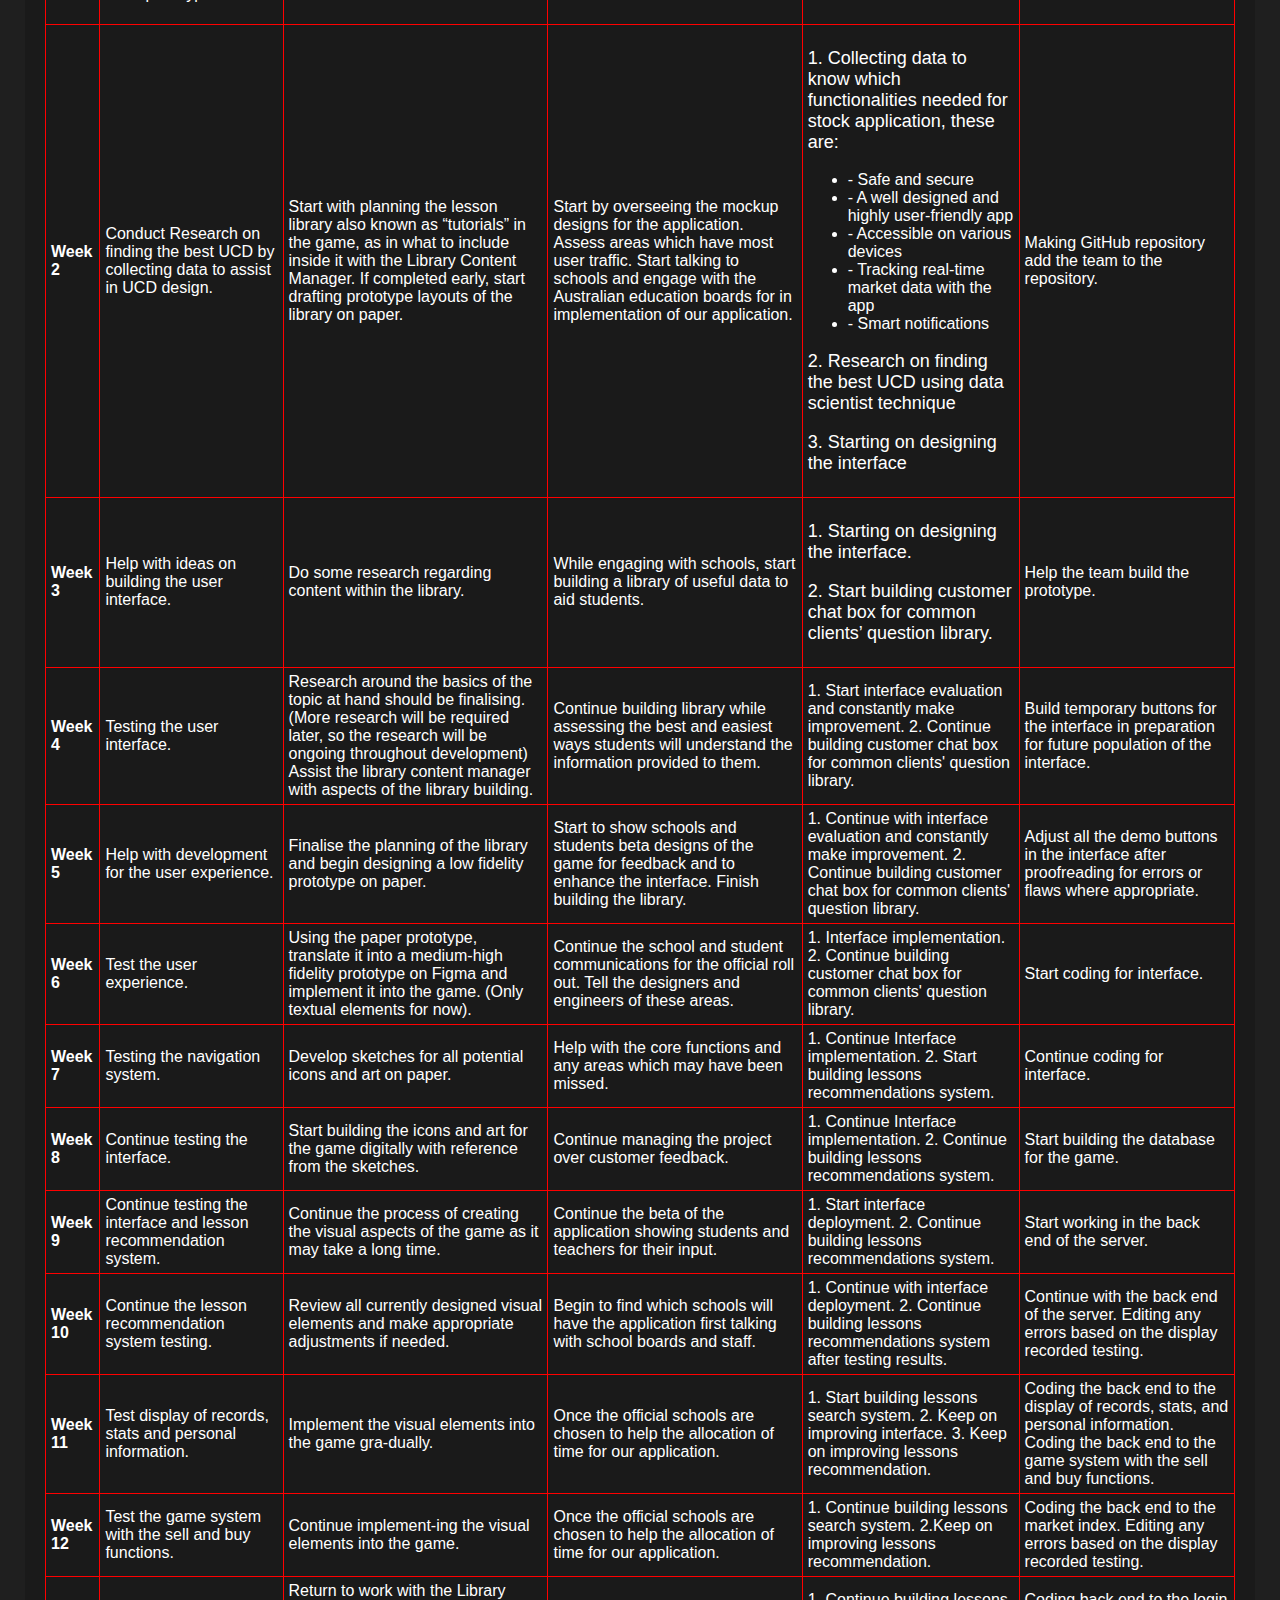
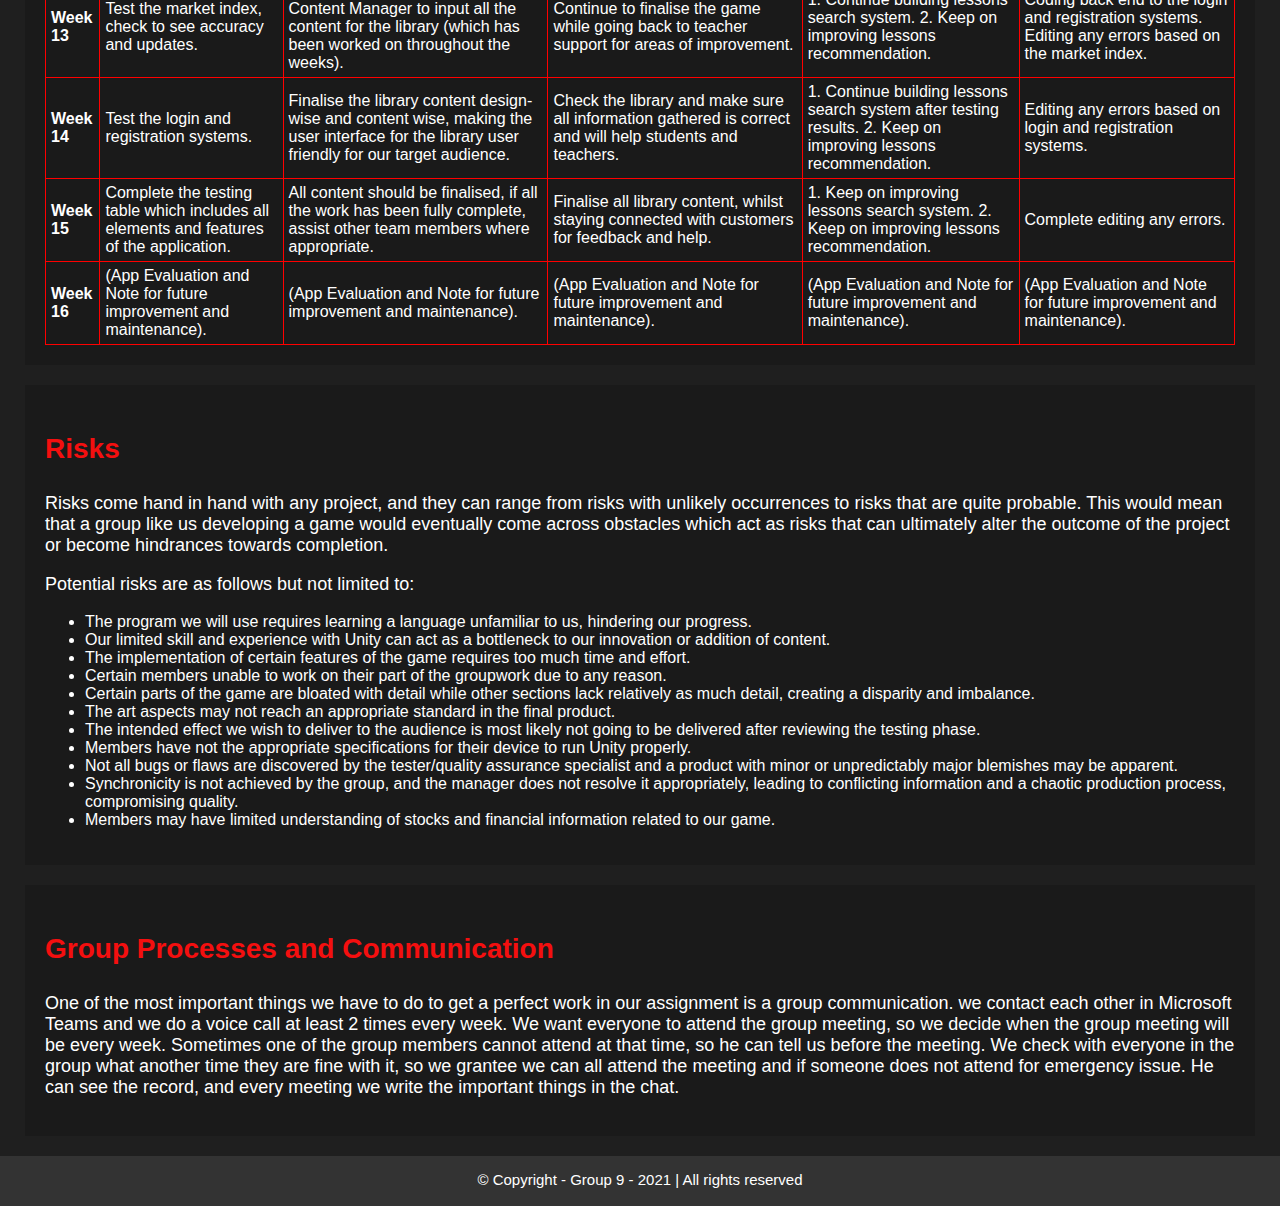
==== commit f28fdf05: "Update description.html" ====
--- a/description.html
+++ b/description.html
@@ -129,20 +129,348 @@
                          <th>Modifications</th>
                        </tr>
                        <tr>
-                         <th></th>
-                         <td></td>
-                         <td></td>
-                         <td></td>
-                         <td></td>
-                         <td></td>
-                       </tr>
-                       <tr>
-                         <th></th>
-                         <td></td>
-                         <td></td>
-                         <td></td>
-                         <td></td>
-                         <td></td>
+                         <td>Navigation</td>
+                         <td>Click ‘Start Game’ button on ‘Home Page’</td>
+                         <td>User will be taken to ‘Login and Register’ page</td>
+                         <td>User is taken to ‘Login and Register’ page</td>
+                         <td>Pass</td>
+                         <td>None required</td>
+                       </tr>
+                       <tr>
+                         <td>Navigation</td>
+                         <td>Click ‘Back’ button on ‘Login and Register’ page</td>
+                         <td>User will be taken to ‘Home Page’</td>
+                         <td>User is taken to ‘Home Page’</td>
+                         <td>Pass</td>
+                         <td>None required</td>
+                       </tr>
+                       <tr>
+                         <td>Navigation</td>
+                         <td>Click ‘Options’ button on ‘Home Page’</td>
+                         <td>User will be taken to an options page</td>
+                         <td>Page and options menu does not exist in prototype</td>
+                         <td>Fail</td>
+                         <td>The options page will not currently be added. In this stage it is out of the scope of the project</td>
+                       </tr>
+                       <tr>
+                         <td>Navigation</td>
+                         <td>Click ‘Website’ button on ‘Home Page’</td>
+                         <td>User will be taken to the applications website</td>
+                         <td>Website does not exist for the application</td>
+                         <td>Fail</td>
+                         <td>The website will not be currently created for the project as it is outside of the scope of the project</td>
+                       </tr>
+                       <tr>
+                         <td>Navigation</td>
+                         <td>Click ‘Exit’ button on ‘Home Page’</td>
+                         <td>User will be excited form the application</td>
+                         <td>User is not exited form the application</td>
+                         <td>Fail</td>
+                         <td>The application cannot be exited in prototype, no changes required</td>
+                       </tr>
+                       <tr>
+                         <td>Navigation</td>
+                         <td>Click ‘Log in’ button on ‘Login and Register’ page</td>
+                         <td>User will be taken to the main page of the prototype with navigation the ‘Home’ page</td>
+                         <td>User is taken to the ‘Home’ page</td>
+                         <td>Pass</td>
+                         <td>None required</td>
+                       </tr>
+                       <tr>
+                         <td>Navigation</td>
+                         <td>Click ‘Register’ button on ‘Login and Register’ page</td>
+                         <td>User will be taken to the ‘Register’ page</td>
+                         <td>User is taken to the Register page</td>
+                         <td>Pass</td>
+                         <td>None required</td>
+                       </tr>
+                       <tr>
+                         <td>Navigation</td>
+                         <td>Click ‘Register’ on ‘Register page’</td>
+                         <td>User will be taken to ‘Login page’</td>
+                         <td>User is taken to ‘Login page’</td>
+                         <td>Pass</td>
+                         <td>None required</td>
+                       </tr>
+                       <tr>
+                         <td>Popups</td>
+                         <td>Click Profile image on ‘Home’ page</td>
+                         <td>User will have popup of personal profile</td>
+                         <td>Personal profile pops up</td>
+                         <td>Pass</td>
+                         <td>None required</td>
+                       </tr>
+                       <tr>
+                         <td>Navigation</td>
+                         <td>Click ‘Log Out’ button on Personal Profile popup</td>
+                         <td>User will be logged out and taken to the ‘Home Page’</td>
+                         <td>User is logged out and taken to the ‘Home Page’</td>
+                         <td>Pass</td>
+                         <td>None required</td>
+                       </tr>
+                       <tr>
+                         <td>Navigation</td>
+                         <td>Click ‘Tutorials’ button on ‘Home’ page</td>
+                         <td>User will be taken to the ‘Tutorial’ page</td>
+                         <td>User is taken to the ‘Tutorial’ page</td>
+                         <td>Pass</td>
+                         <td>None required</td>
+                       </tr>
+                       <tr>
+                         <td>Navigation </td>
+                         <td>Click ‘Leaderboards’ button on ‘Home’ page</td>
+                         <td>User will be taken to the ‘Leaderboard’ page</td>
+                         <td>User is taken to the ‘Leaderboard’ page</td>
+                         <td>Pass</td>
+                         <td>None required</td>
+                       </tr>
+                       <tr>
+                         <td>Navigation</td>
+                         <td>Click ‘Records’ button on ‘Home’ page</td>
+                         <td>User will be taken to the ‘Records’ page</td>
+                         <td>User is taken to the ‘Records’ page</td>
+                         <td>Pass</td>
+                         <td>None required</td>
+                       </tr>
+                       <tr>
+                         <td>Navigation</td>
+                         <td>Click on Settings icon</td>
+                         <td>User will navigate the user to an options page</td>
+                         <td>The options page is not functional</td>
+                         <td>Fail</td>
+                         <td>None required, the options are not currently in the scope of the project</td>
+                       </tr>
+                       <tr>
+                         <td>Popups/Navigation</td>
+                         <td>Click on search bar icon</td>
+                         <td>User will have popup to navigate to desired search</td>
+                         <td>The search bar does not function</td>
+                         <td>Fail</td>
+                         <td>None required, the search bar is out of the current scope of the project</td>
+                       </tr>
+                       <tr>
+                         <td>Navigation</td>
+                         <td>Click on ‘Quick game’ on ‘Home’ page</td>
+                         <td>User will be taken to ‘Quick game confirmation’ page</td>
+                         <td>User is taken to ‘Quick game confirmation’ page</td>
+                         <td>Pass</td>
+                         <td>None required</td>
+                       </tr>
+                       <tr>
+                         <td>Navigation</td>
+                         <td>Click on ‘No’ on ‘Quick game confirmation’ page</td>
+                         <td>User will be taken back to ‘Home’ page</td>
+                         <td>User is taken to ‘Home’ page</td>
+                         <td>Pass</td>
+                         <td>None required</td>
+                       </tr>
+                       <tr>
+                         <td>Navigation</td>
+                         <td>Click on ‘Yes’ on ‘Quick game confirmation’ page</td>
+                         <td>User will be taken to the ‘Notice!’ page</td>
+                         <td>User is taken to the ‘Notice!’</td>
+                         <td>Pass</td>
+                         <td>None required</td>
+                       </tr>
+                       <tr>
+                         <td>Navigation</td>
+                         <td>Click ‘Back’ button on ‘Notice!’</td>
+                         <td>User will be taken to ‘Home’ page</td>
+                         <td>User is taken to the ‘Home’ page</td>
+                         <td>Pass</td>
+                         <td>None required</td>
+                       </tr>
+                       <tr>
+                         <td>Navigation</td>
+                         <td>Click ‘Continue’ button the ‘Notice!’ page</td>
+                         <td>User will be taken to the ‘tutorial 1’ page</td>
+                         <td>User is taken to the ‘tutorial 1’ page</td>
+                         <td>Pass</td>
+                         <td>None required</td>
+                       </tr>
+                       <tr>
+                         <td>Navigation</td>
+                         <td>Clicking of features on the ‘tutorial 1’ page</td>
+                         <td>The user will cycle from page ‘tutorial 1’ through 2, 3 and then finally ‘tutorial 4’ page</td>
+                         <td>The user is cycled from page ‘tutorial 1’ through 2, 3 and then finally ‘tutorial 4’ page</td>
+                         <td>Pass</td>
+                         <td>None required</td>
+                       </tr>
+                       <tr>
+                         <td>Navigation</td>
+                         <td>Clicking on the ‘SKIP’ button on the ‘tutorial 1’ page</td>
+                         <td>User will be taken to ‘Quick Game 1’ page</td>
+                         <td>User is taken to ‘Quick game 1’ page</td>
+                         <td>Pass</td>
+                         <td>None required</td>
+                       </tr>
+                       <tr>
+                         <td>Popups</td>
+                         <td>Click on profile icon on ‘Quick game 1’ page</td>
+                         <td>User will have a popup of their profile</td>
+                         <td>User has popup of their profile</td>
+                         <td>Pass</td>
+                         <td>None required</td>
+                       </tr>
+                       <tr>
+                         <td>Popups</td>
+                         <td>Click on profile icon on ‘Quick game 2’ page</td>
+                         <td>User will have a popup of their profile</td>
+                         <td>User has popup of their profile</td>
+                         <td>Pass</td>
+                         <td>None required</td>
+                       </tr>
+                       <tr>
+                         <td>Popups</td>
+                         <td>Click on profile icon on ‘Quick game 3’ page</td>
+                         <td>User will have a popup of their profile</td>
+                         <td>User has popup of their profile</td>
+                         <td>Pass</td>
+                         <td>None required</td>
+                       </tr>
+                       <tr>
+                         <td>Navigation</td>
+                         <td>Click on the settings icon on ‘Quick game 1’ page</td>
+                         <td>User will be taken to the ‘Home’ page</td>
+                         <td>User is taken to the ‘Home’ page</td>
+                         <td>Pass</td>
+                         <td>None required</td>
+                       </tr>
+                       <tr>
+                         <td>Navigation</td>
+                         <td>Click on the settings icon on ‘Quick game 2’ page</td>
+                         <td>User will be taken to the ‘Home’ page</td>
+                         <td>User is taken to the ‘Home’ page</td>
+                         <td>Pass</td>
+                         <td>None required</td>
+                       </tr>
+                       <tr>
+                         <td>Navigation</td>
+                         <td>Click on the settings icon on ‘Quick game 3’ page</td>
+                         <td>User will be taken to the ‘Home’ page</td>
+                         <td>User is taken to the ‘Home’ page</td>
+                         <td>Pass</td>
+                         <td>None required</td>
+                       </tr>
+                       <tr>
+                         <td>Navigation</td>
+                         <td>Click ‘Continue’ button on ‘Quick game 1’ page</td>
+                         <td>User will be taken to ‘Quick game 2’ page</td>
+                         <td>User is taken to ‘Quick game 2’ page</td>
+                         <td>Pass</td>
+                         <td>None required</td>
+                       </tr>
+                       <tr>
+                         <td>Navigation</td>
+                         <td>Click ‘Continue’ button on ‘Quick game 2’ page</td>
+                         <td>User will be taken to ‘Quick game 3’ page</td>
+                         <td>User is taken to ‘Quick game 3’ page</td>
+                         <td>Pass</td>
+                         <td>None required</td>
+                       </tr>
+                       <tr>
+                         <td>Navigation</td>
+                         <td>Click ‘Return to menu’ button on ‘Quick game 3’ page</td>
+                         <td>User will be taken to the ‘Home’ page</td>
+                         <td>User is taken to the ‘Home’ page</td>
+                         <td>Pass</td>
+                         <td>None required</td>
+                       </tr>
+                       <tr>
+                         <td>Popup</td>
+                         <td>Click ‘Customer support’ button on ‘Home’ page</td>
+                         <td>User will have popup with chat for customer support</td>
+                         <td>User is presented with popup of chat for customer support</td>
+                         <td>Pass</td>
+                         <td>None required</td>
+                       </tr>
+                       <tr>
+                         <td>Chat</td>
+                         <td>Click on chat for customer support popup</td>
+                         <td>User will be able to send questions in chat</td>
+                         <td>Chat is not functional</td>
+                         <td>Fail</td>
+                         <td>None required, the customer support system is current out of the scope of the project</td>
+                       </tr>
+                       <tr>
+                         <td>Navigation</td>
+                         <td>Click on ‘Scenario’ on ‘Home’ page</td>
+                         <td>User will be taken to ‘Quick game confirmation’ page</td>
+                         <td>User is taken to ‘Quick game confirmation’ page</td>
+                         <td>Pass</td>
+                         <td>None required</td>
+                       </tr>
+                       <tr>
+                         <td>Navigation</td>
+                         <td>Click ‘Back’ button on ‘Notice!’</td>
+                         <td>User will be taken to ‘Home’ page</td>
+                         <td>User is taken to the ‘Home’ page</td>
+                         <td>Pass</td>
+                         <td>None required</td>
+                       </tr>
+                       <tr>
+                         <td>Navigation</td>
+                         <td>Click ‘Continue’ button on the ‘Quick game confirmation’ page</td>
+                         <td>User will be taken to the ‘tutorial 1’ page</td>
+                         <td>User is taken to the ‘tutorial 1’ page</td>
+                         <td>Pass</td>
+                         <td>None required</td>
+                       </tr>
+                       <tr>
+                         <td>Navigation</td>
+                         <td>Click ‘Multiplayer’ on ‘Home’ page</td>
+                         <td>Will take user to ‘Notice!’ page</td>
+                         <td>Takes the user to the ‘Notice!’ page</td>
+                         <td>Pass</td>
+                         <td>None required</td>
+                       </tr>
+                       <tr>
+                         <td>Popups</td>
+                         <td>Click ‘What are stocks’ button on ‘Tutorials’ page</td>
+                         <td>Will have a popup to explain, allows user to go to next popup ‘Next’ button</td>
+                         <td>Is a popup to explain, allows user to go to next popup ‘Next’ button</td>
+                         <td>Pass</td>
+                         <td>None required</td>
+                       </tr>
+                       <tr>
+                         <td>Popups</td>
+                         <td>Click ‘Industries’ button on ‘Tutorials’ page</td>
+                         <td>Will have a popup with a list of industries, each industry has an explanation and navigation</td>
+                         <td>Has a popup with a list of industries, each industry has an explanation and navigation to an explanation page</td>
+                         <td>Pass</td>
+                         <td>None required, links to explanation have no content, that is currently out of the scope of the project</td>
+                       </tr>
+                       <tr>
+                         <td>Popups</td>
+                         <td>Click ‘Market trading tutorial’ button on ‘Tutorials’ page</td>
+                         <td>Popup of video explaining the market</td>
+                         <td>Popup appears but video is not present</td>
+                         <td>Fail</td>
+                         <td>None required, there is no video, but that is currently outside of the scope of the project</td>
+                       </tr>
+                       <tr>
+                         <td>Navigation</td>
+                         <td>Click ‘Game guide’ button on ‘Tutorials’ page</td>
+                         <td>Will take user to ‘User guide’ page with content explain the game</td>
+                         <td>User is taken to the ‘user guide’ page, there is currently no content</td>
+                         <td>Fail</td>
+                         <td>None required, content explains the game is current outside of the scope of the project</td>
+                       </tr>
+                       <tr>
+                         <td>Hyperlinks</td>
+                         <td>Click ‘Market Index’ button on ‘Tutorials’ page</td>
+                         <td>Will take user to the market index so they can see the current market</td>
+                         <td>User is taken to the market index</td>
+                         <td>Pass</td>
+                         <td>None required</td>
+                       </tr>
+                       <tr>
+                         <td>Navigation</td>
+                         <td>Click ‘Articles’ button on ‘Tutorials’ page</td>
+                         <td>Will take the user to the ‘Articles’ page</td>
+                         <td>Takes the user to the ‘Article page</td>
+                         <td>Pass</td>
+                         <td>None required</td>
                        </tr>
                      </table>
     </div> 
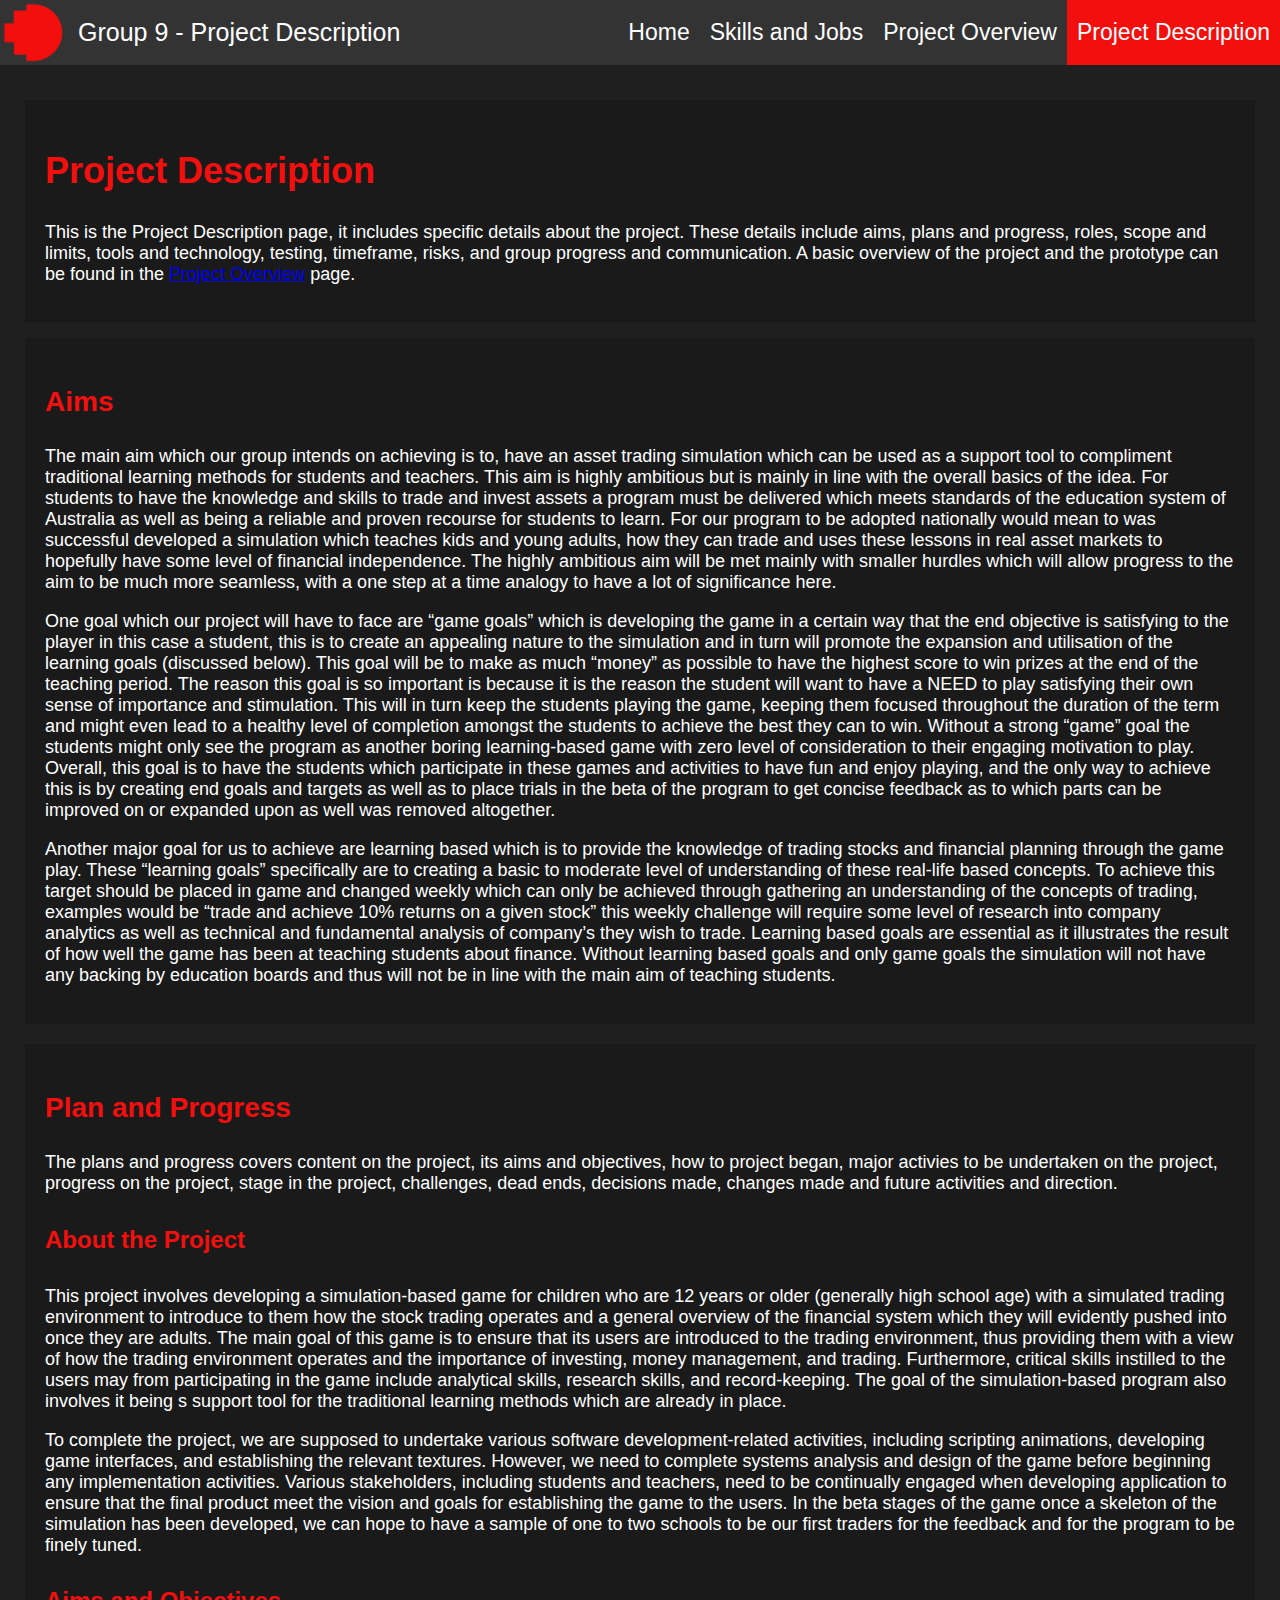
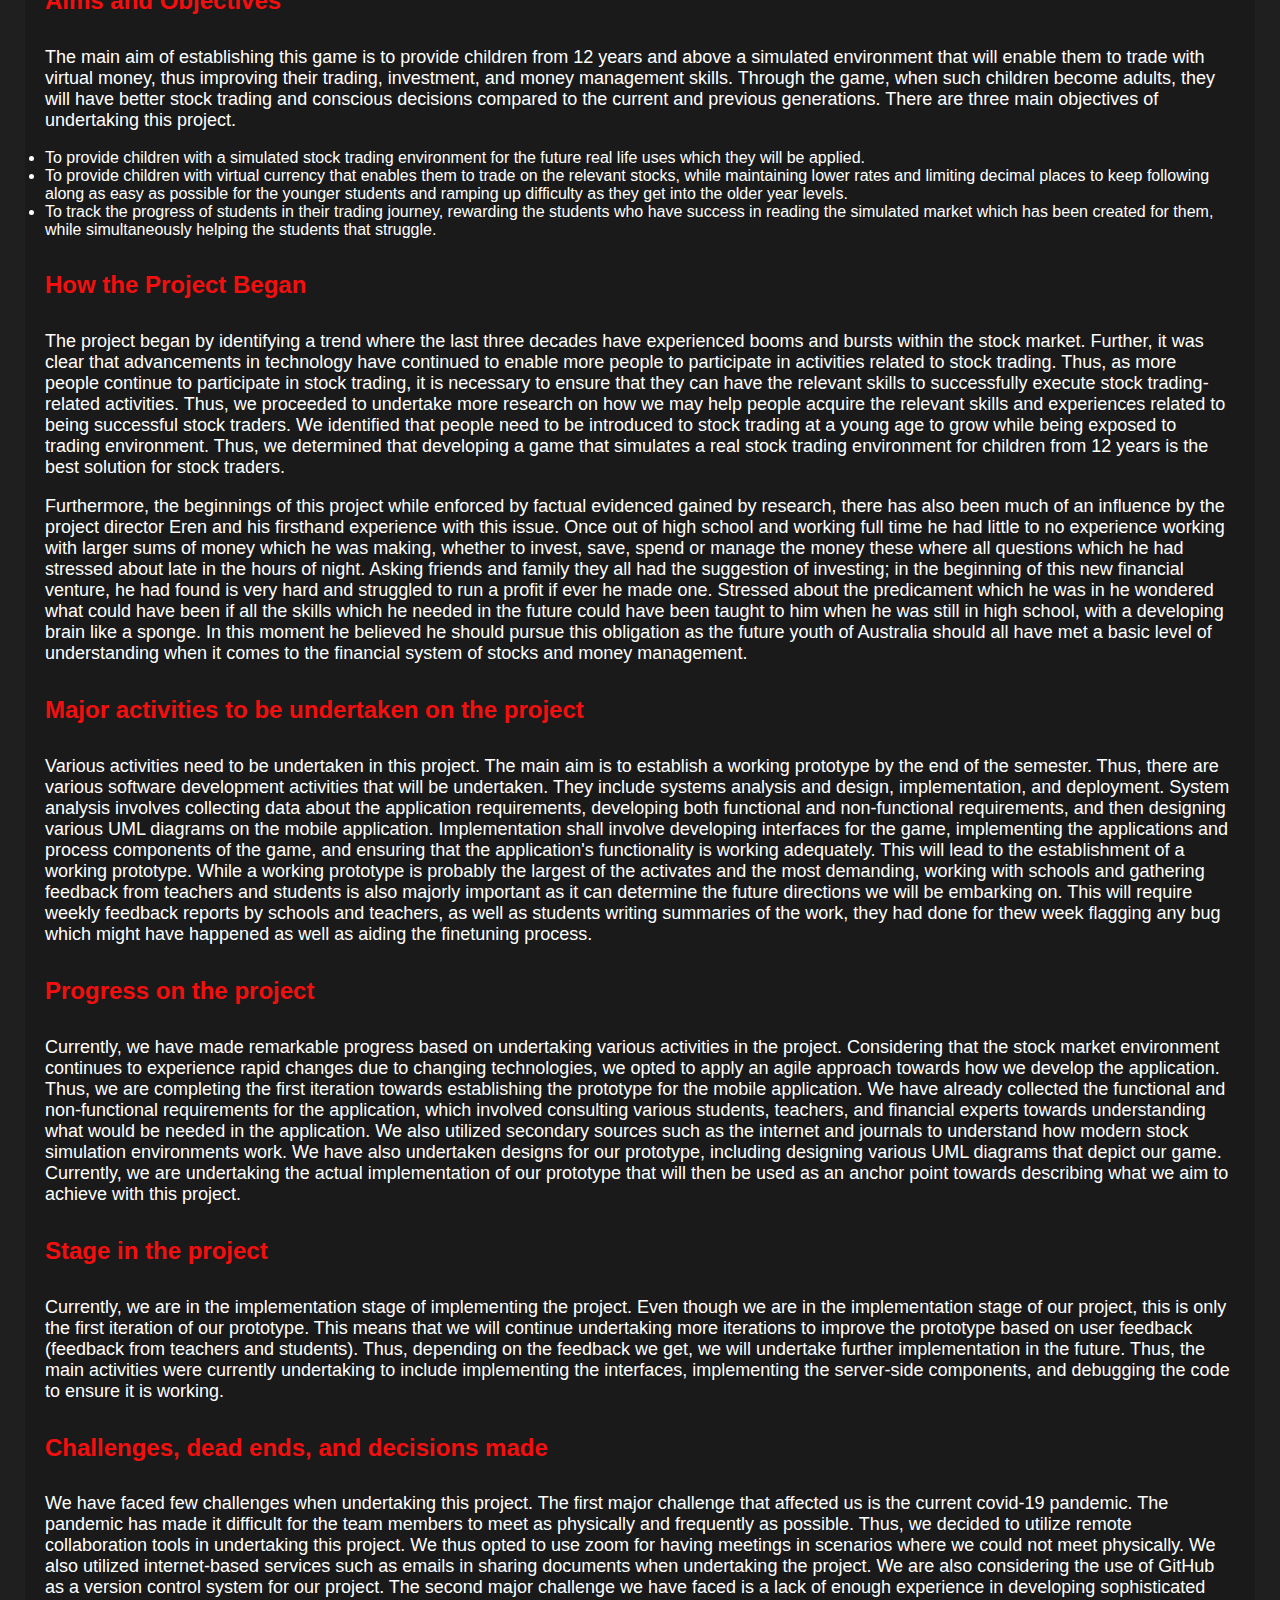
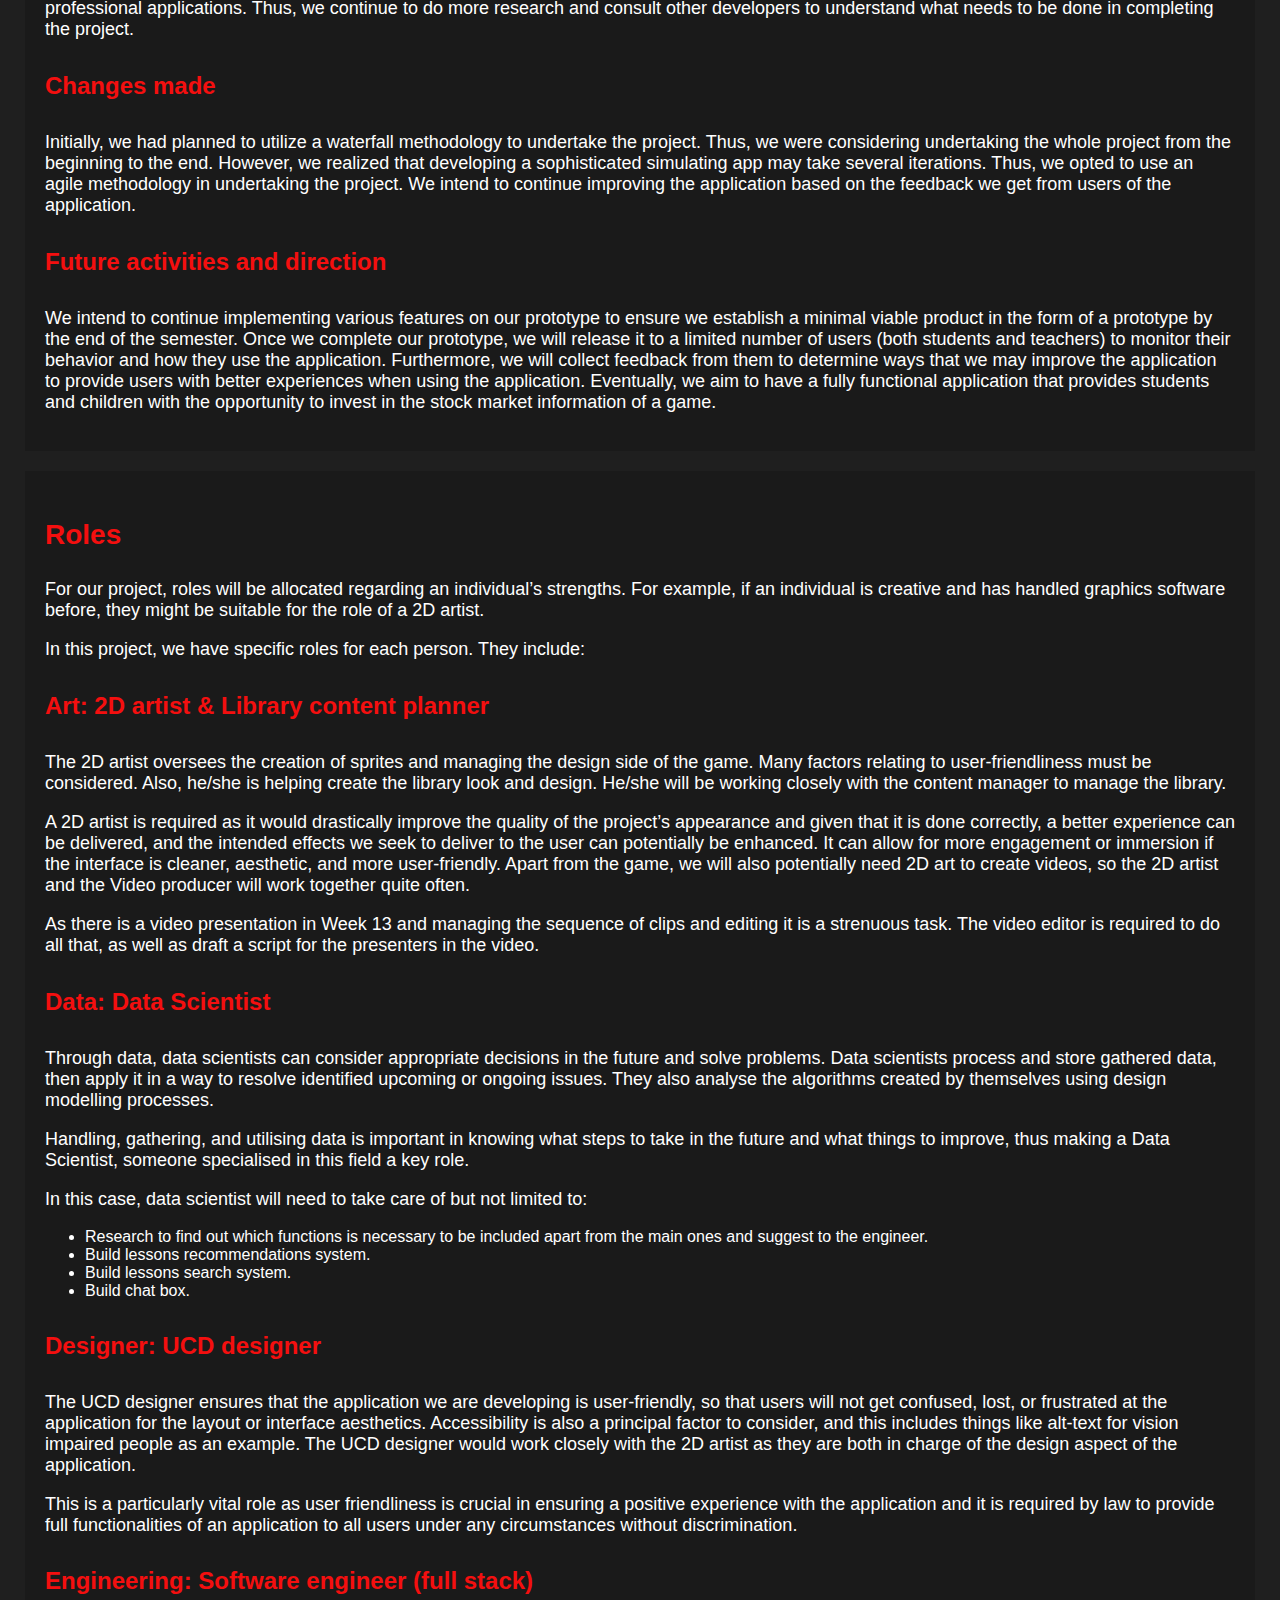
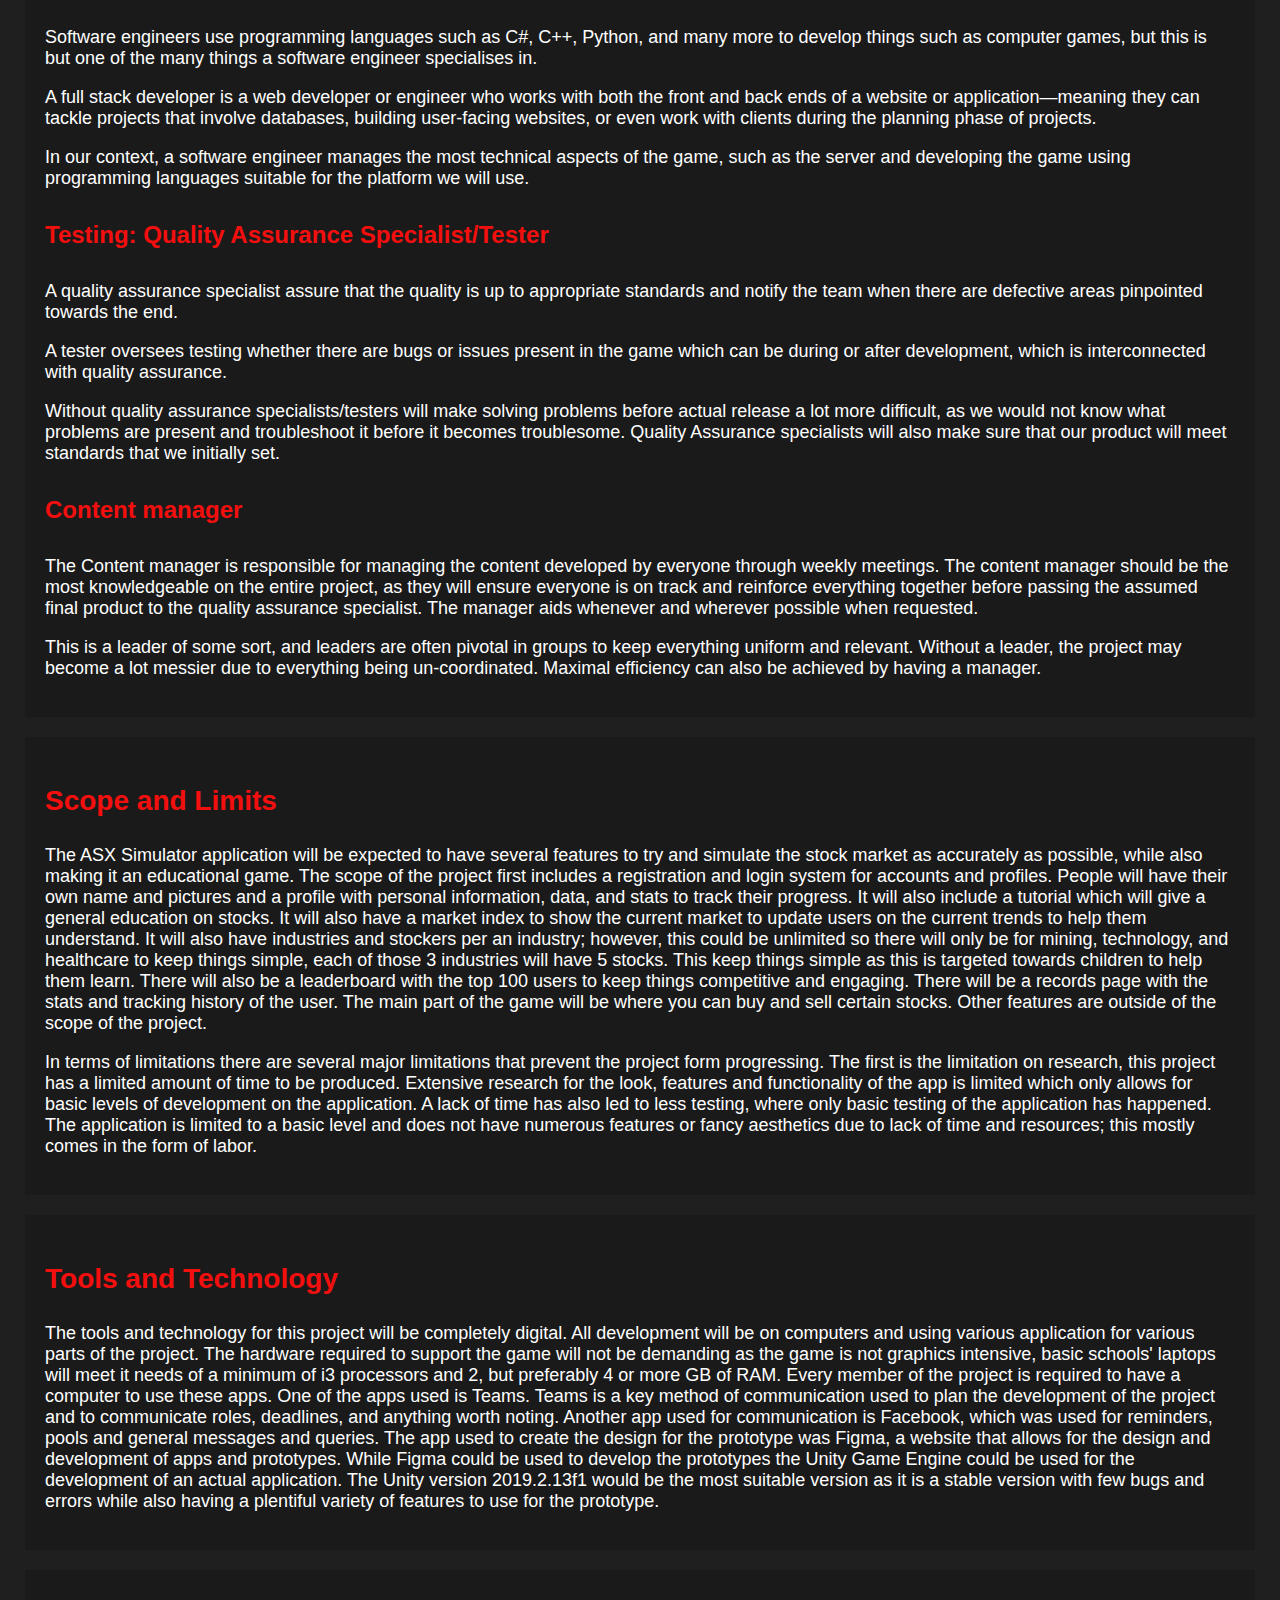
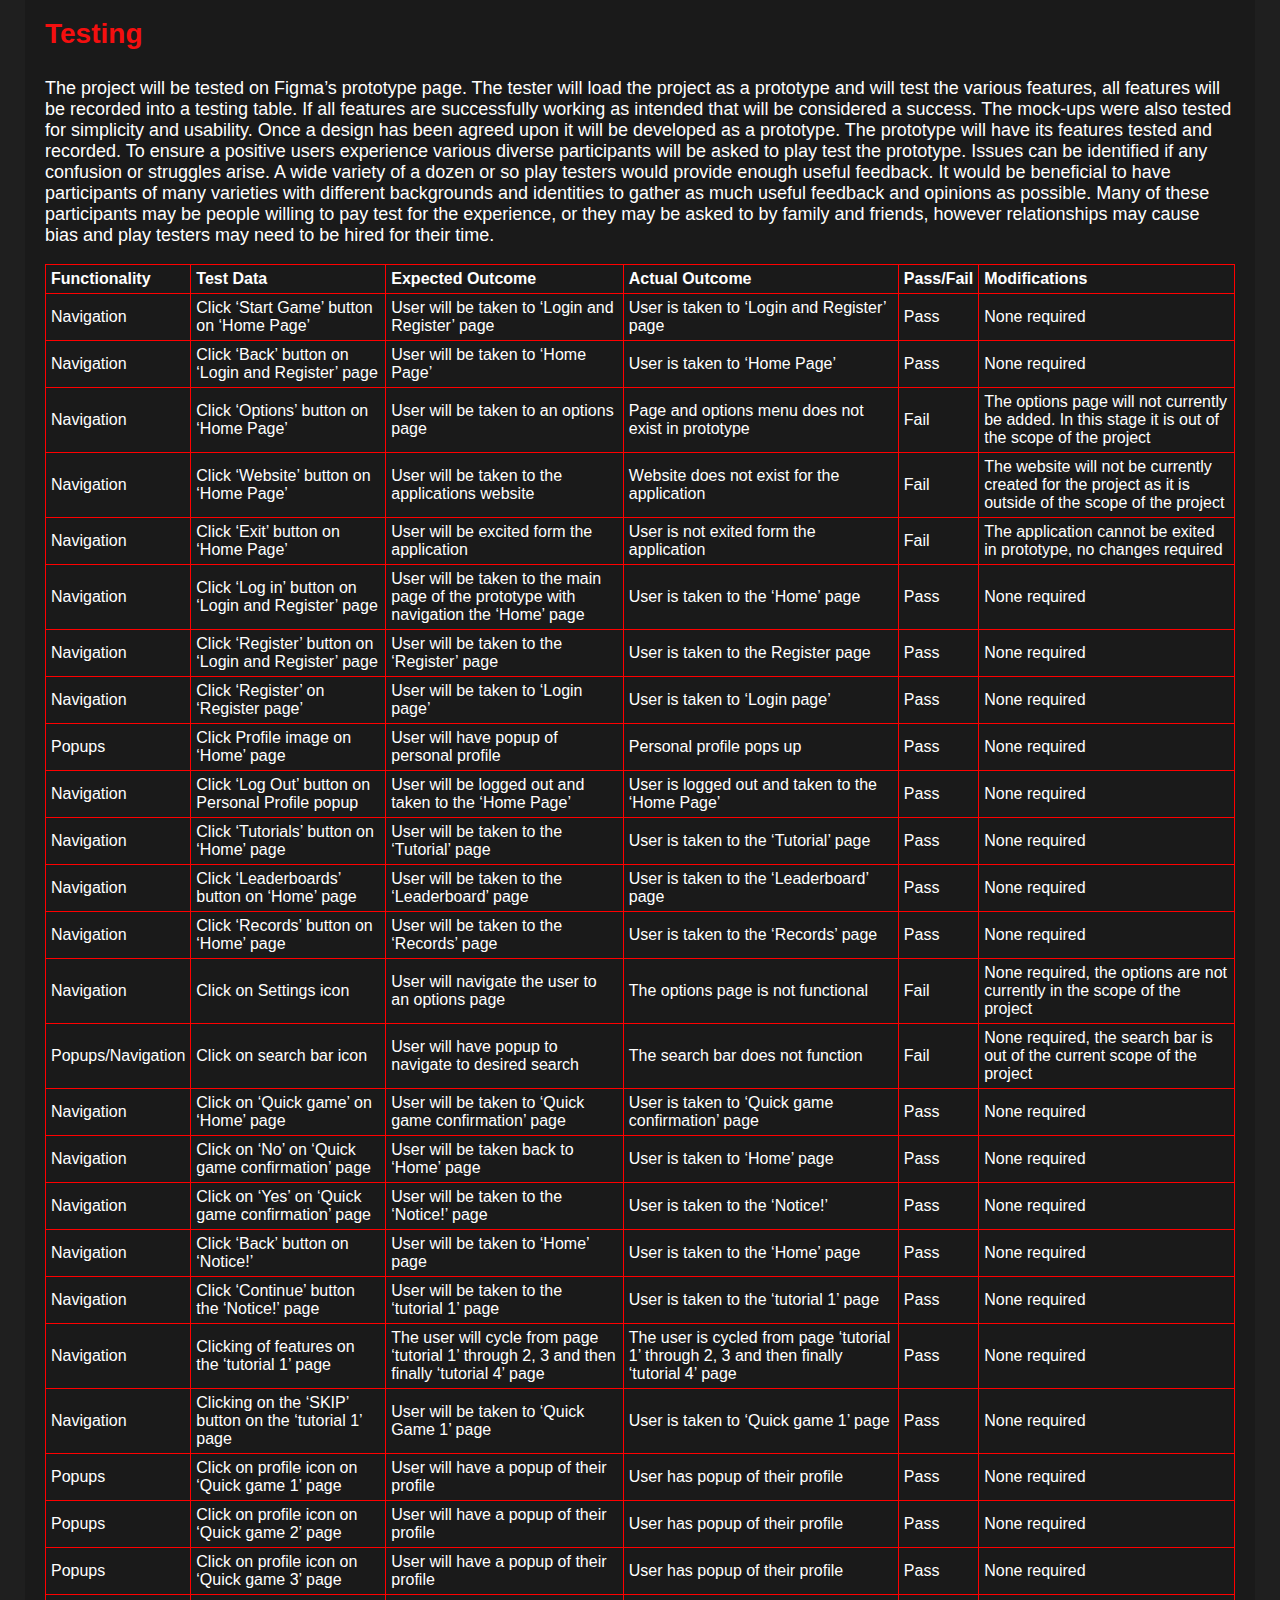
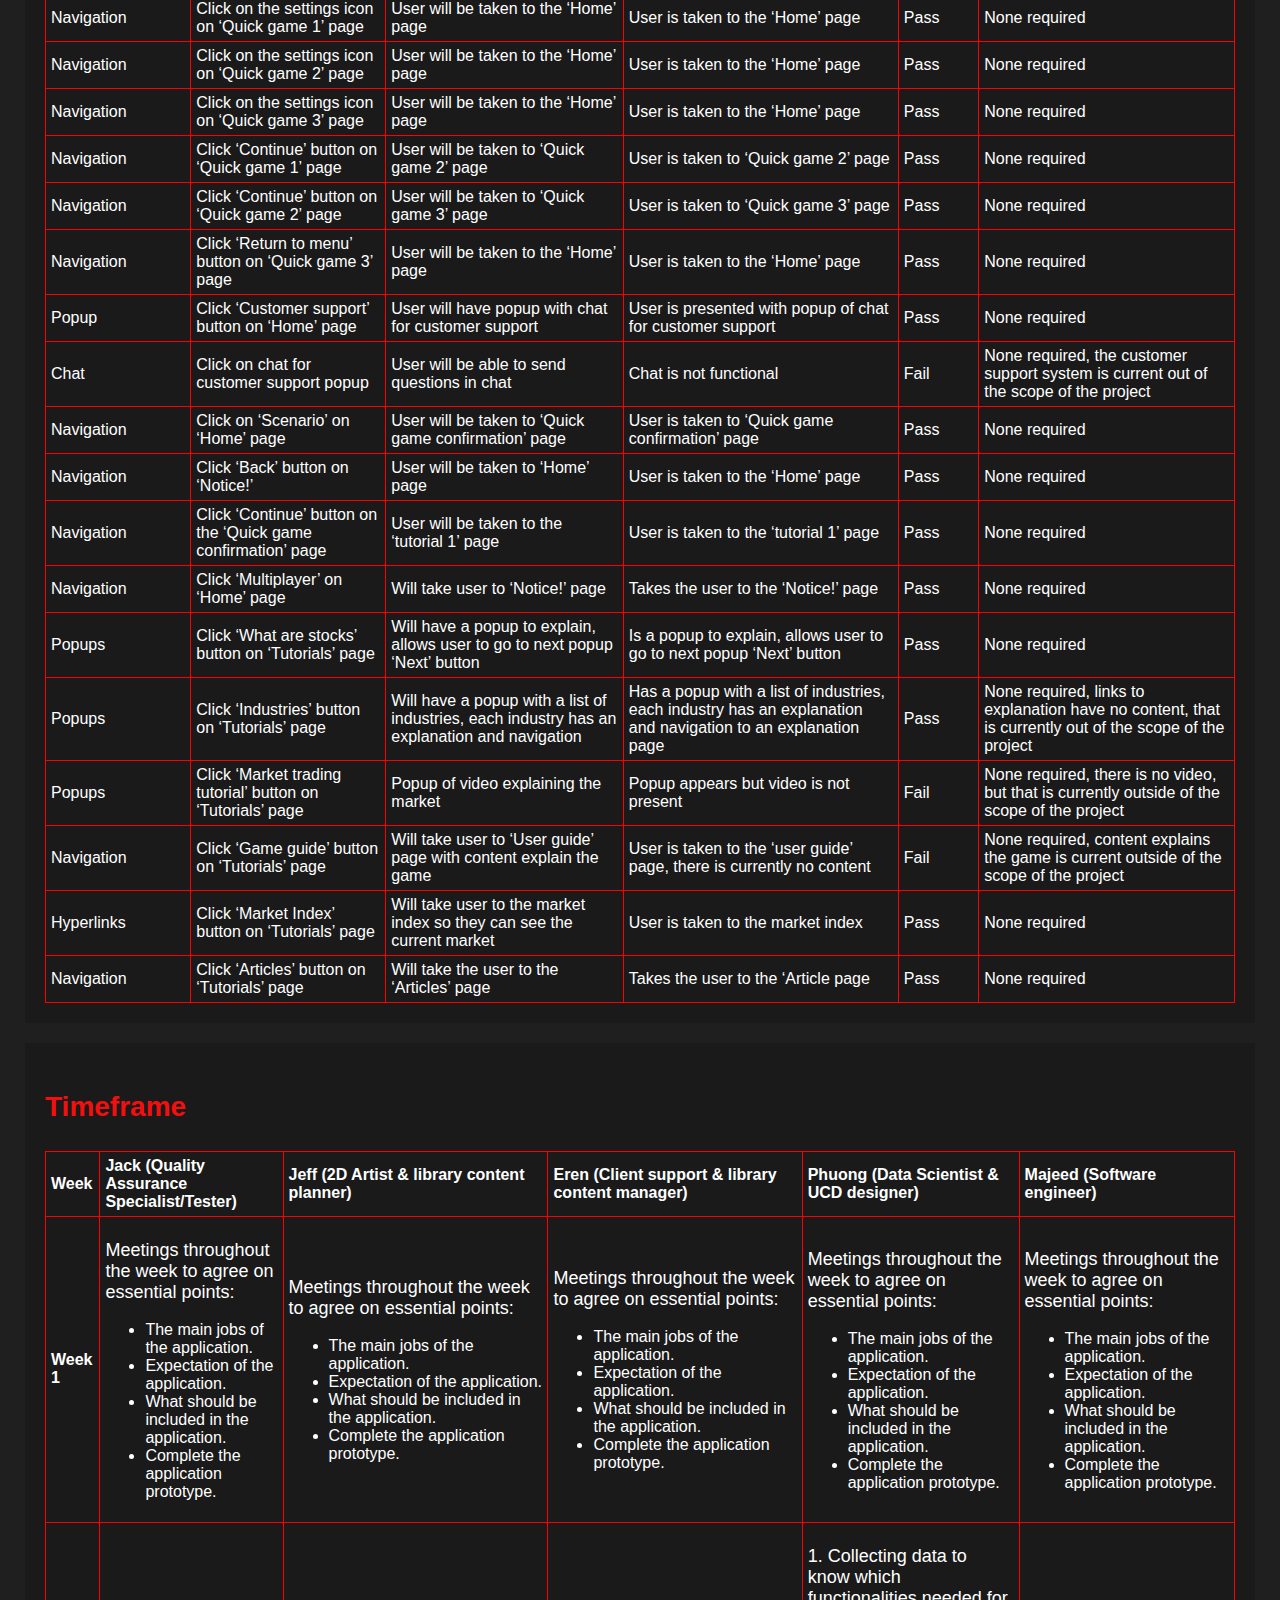
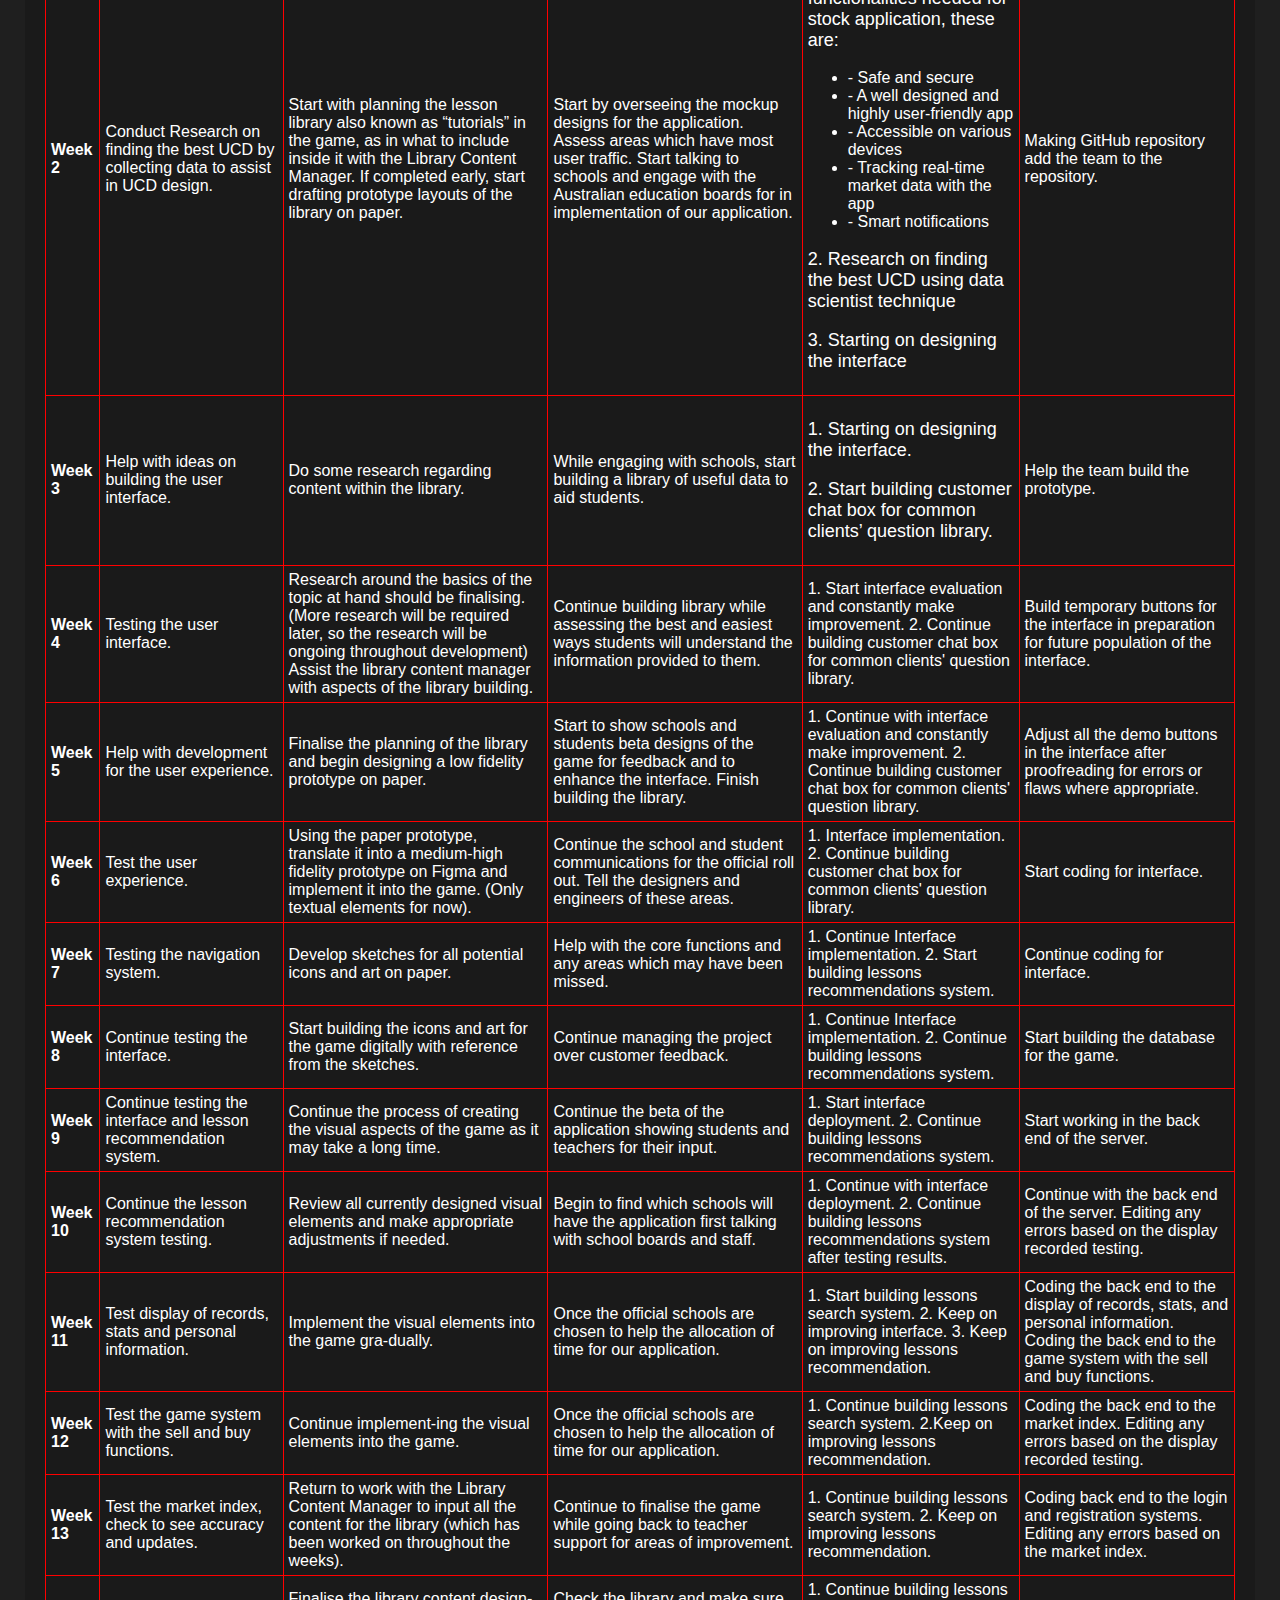
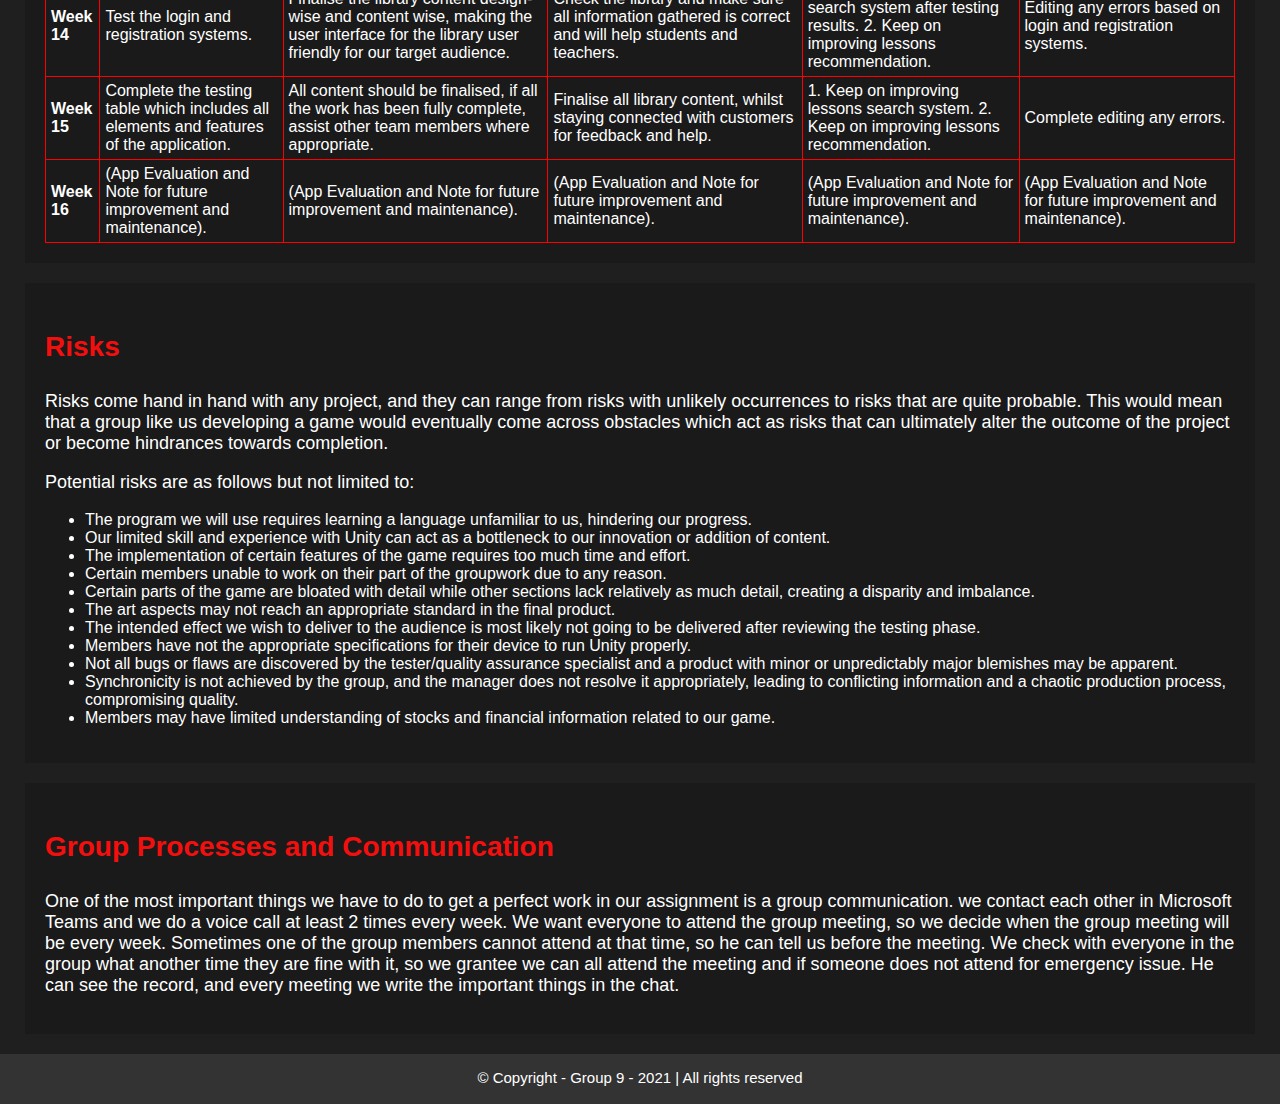
==== commit e149dccf: "Update description.html" ====
--- a/description.html
+++ b/description.html
@@ -478,7 +478,6 @@
     <div class="box">
         <h3 style="color:#F40F0F;">Timeframe</h3>
                     <table>
-                       <caption><h2 style="color:#F40F0F;">Timeframe Table</h2></caption>
                        <tr>
                          <th>Week</th>
                          <th>Jack (Quality Assurance Specialist/Tester)</th>
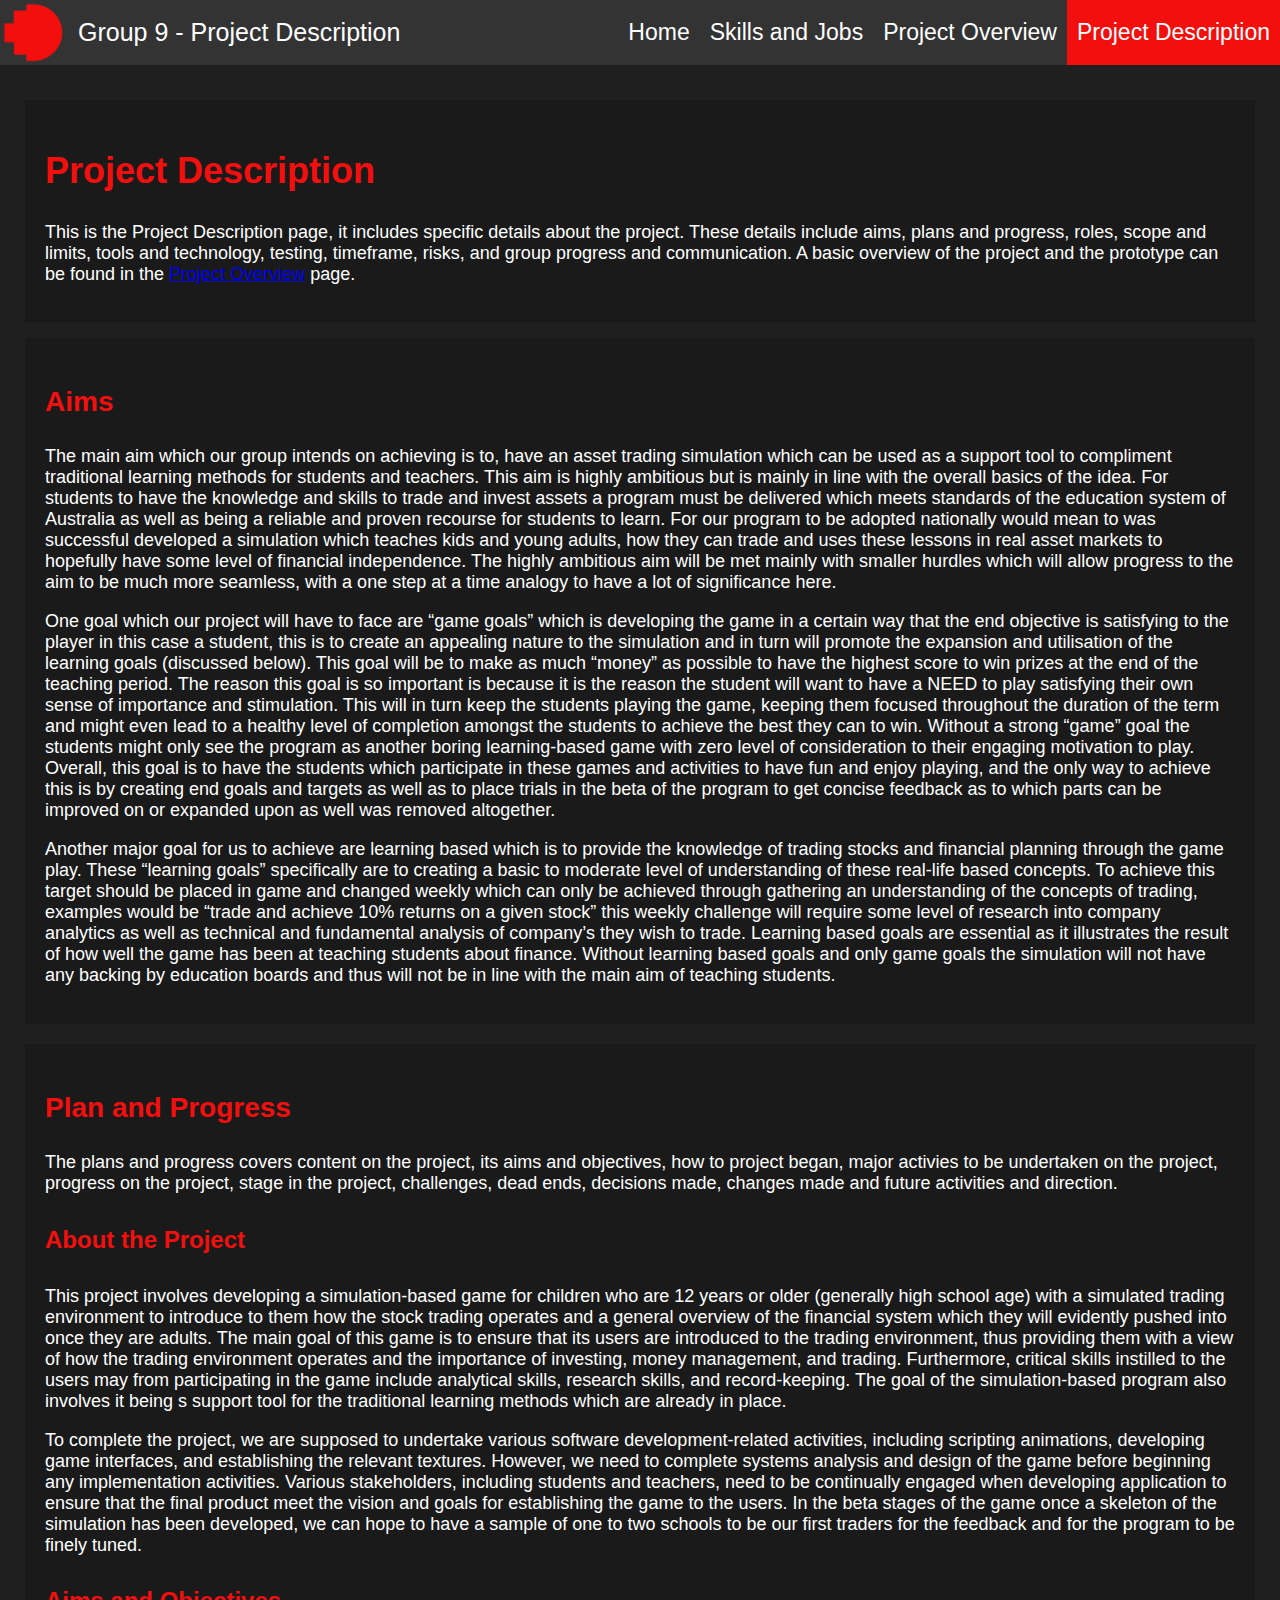
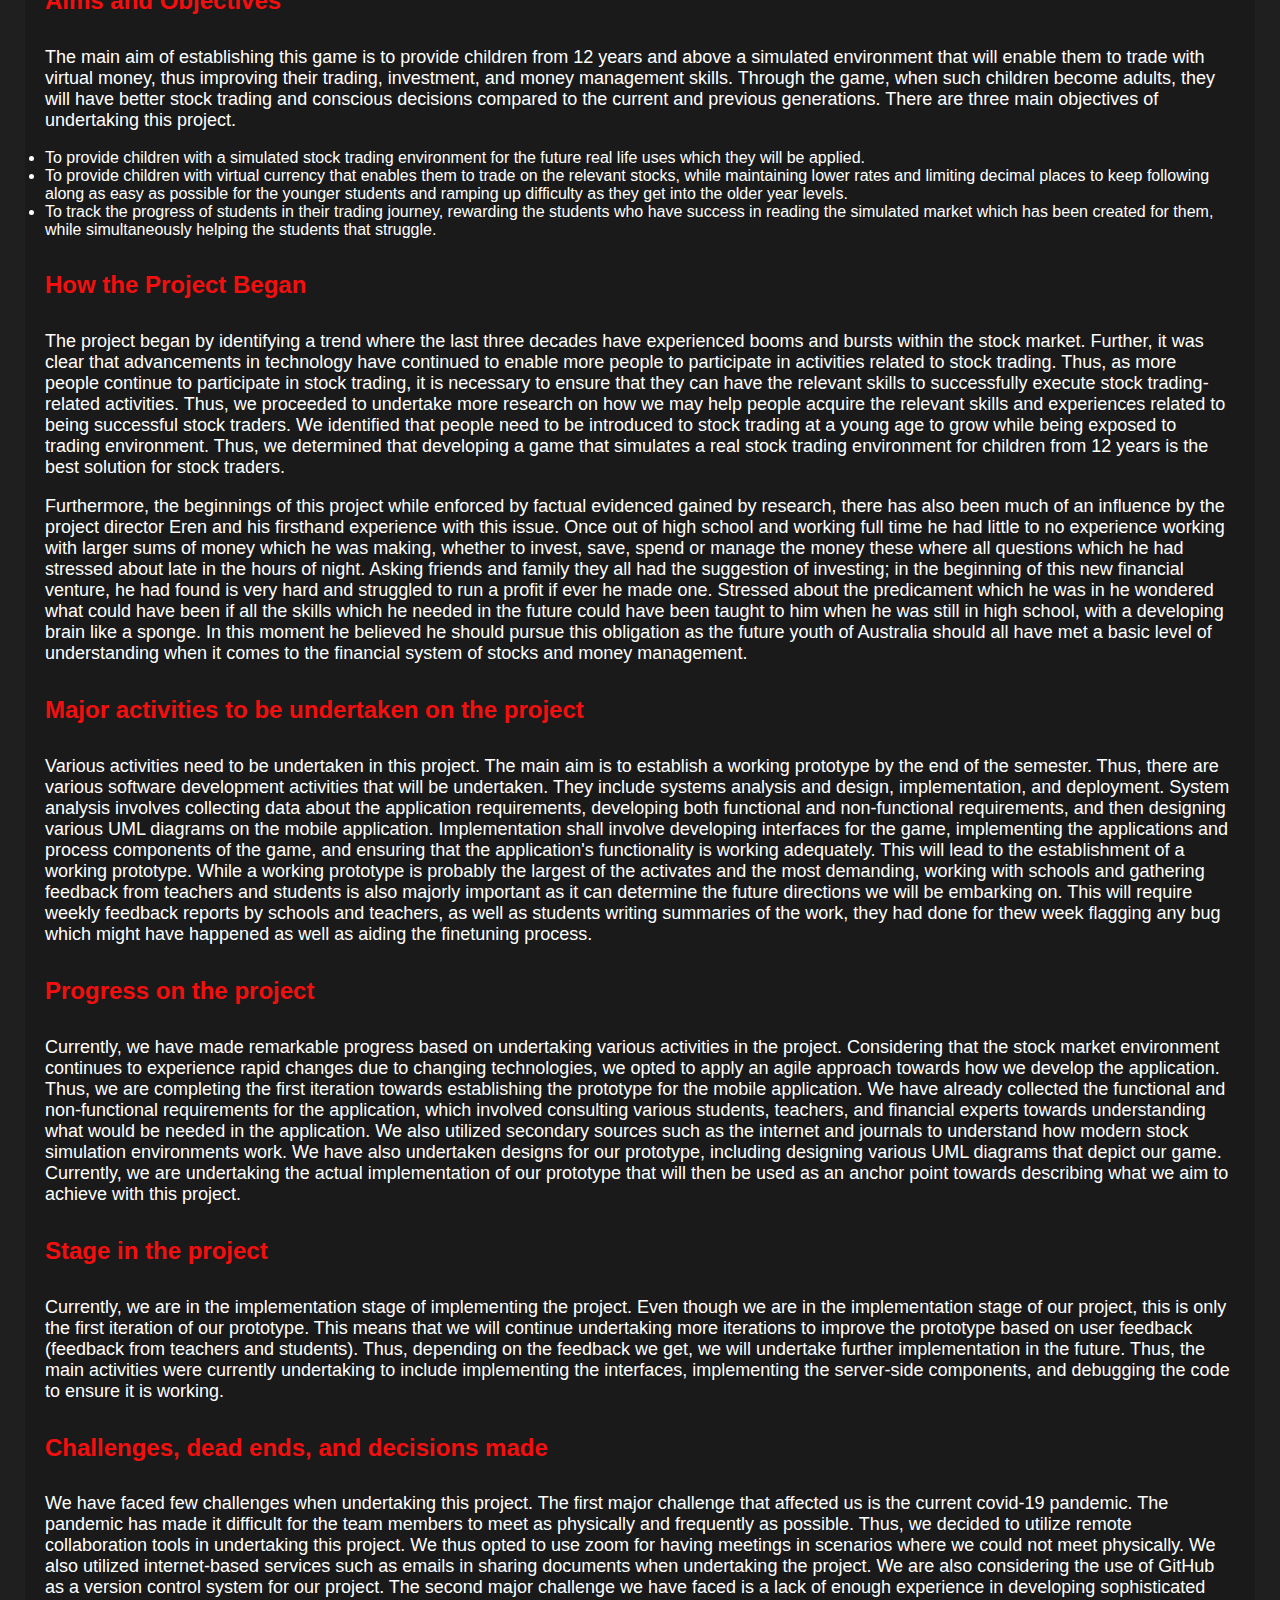
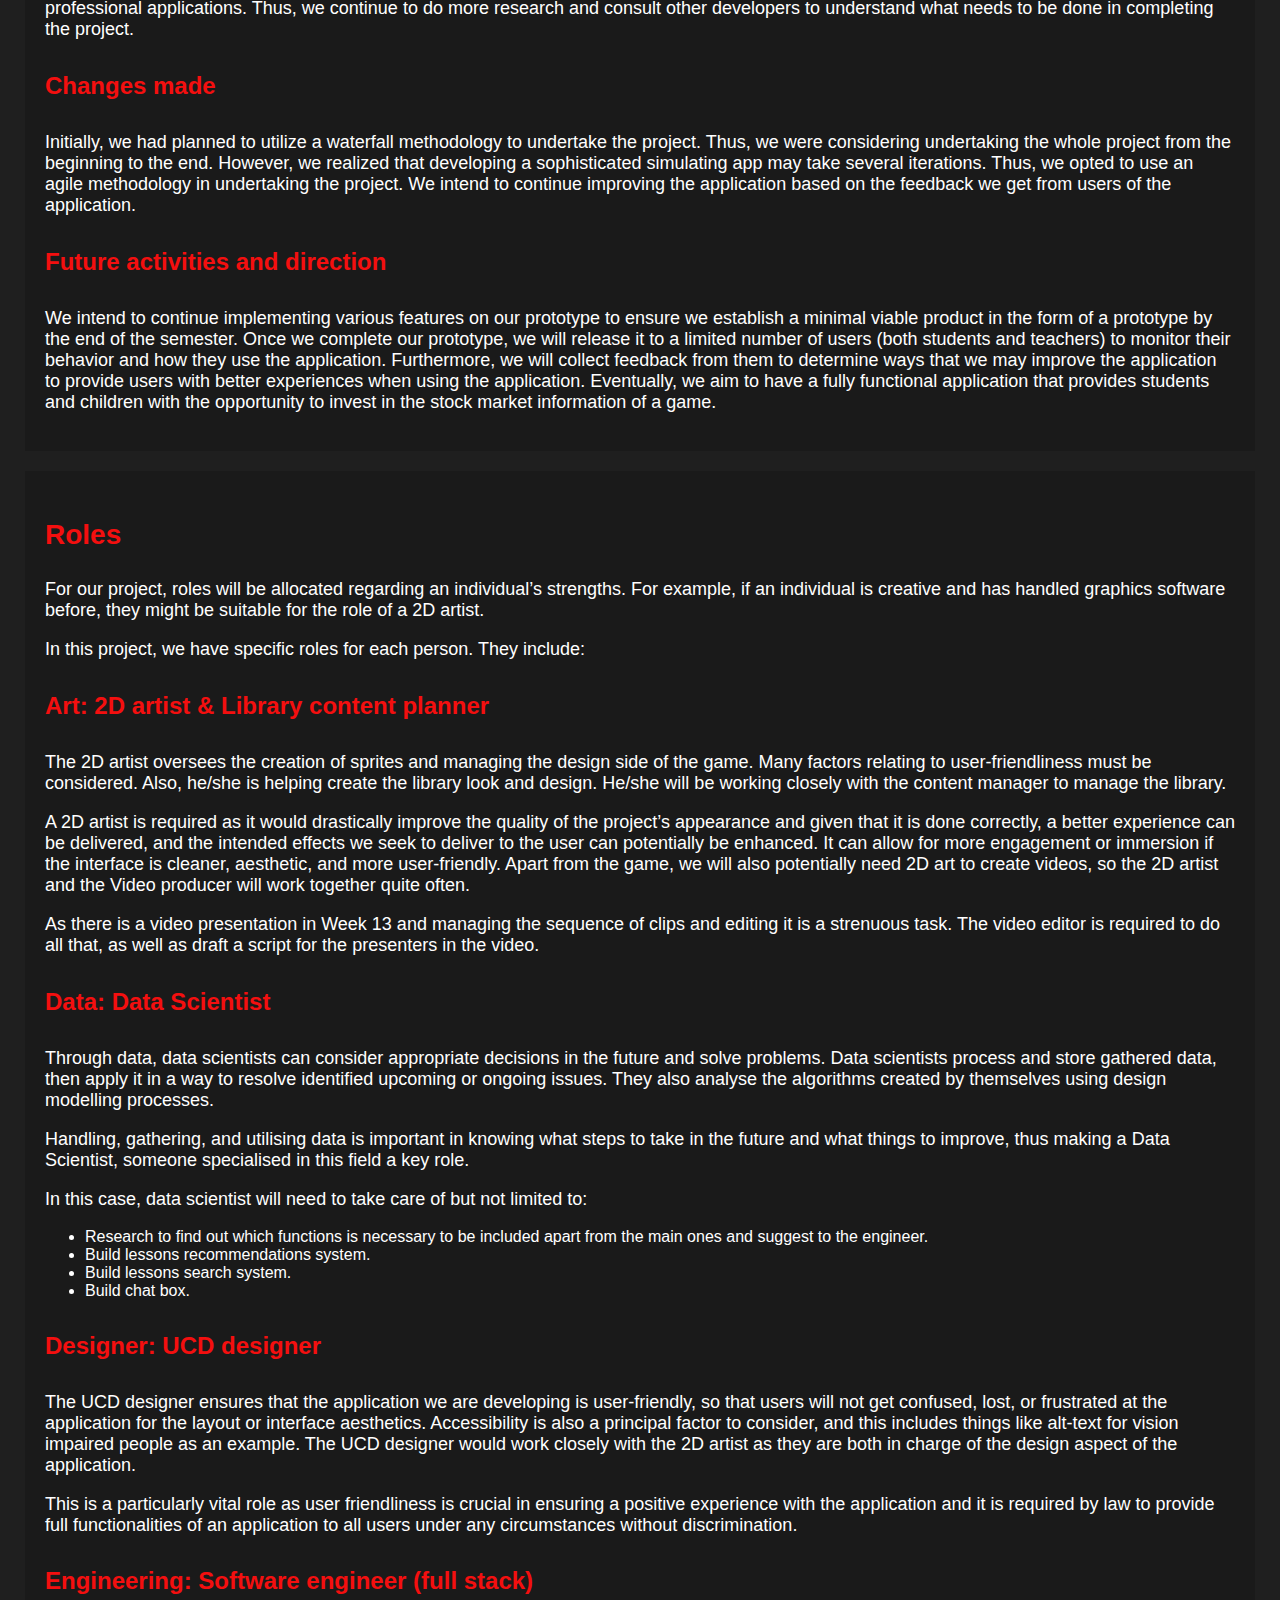
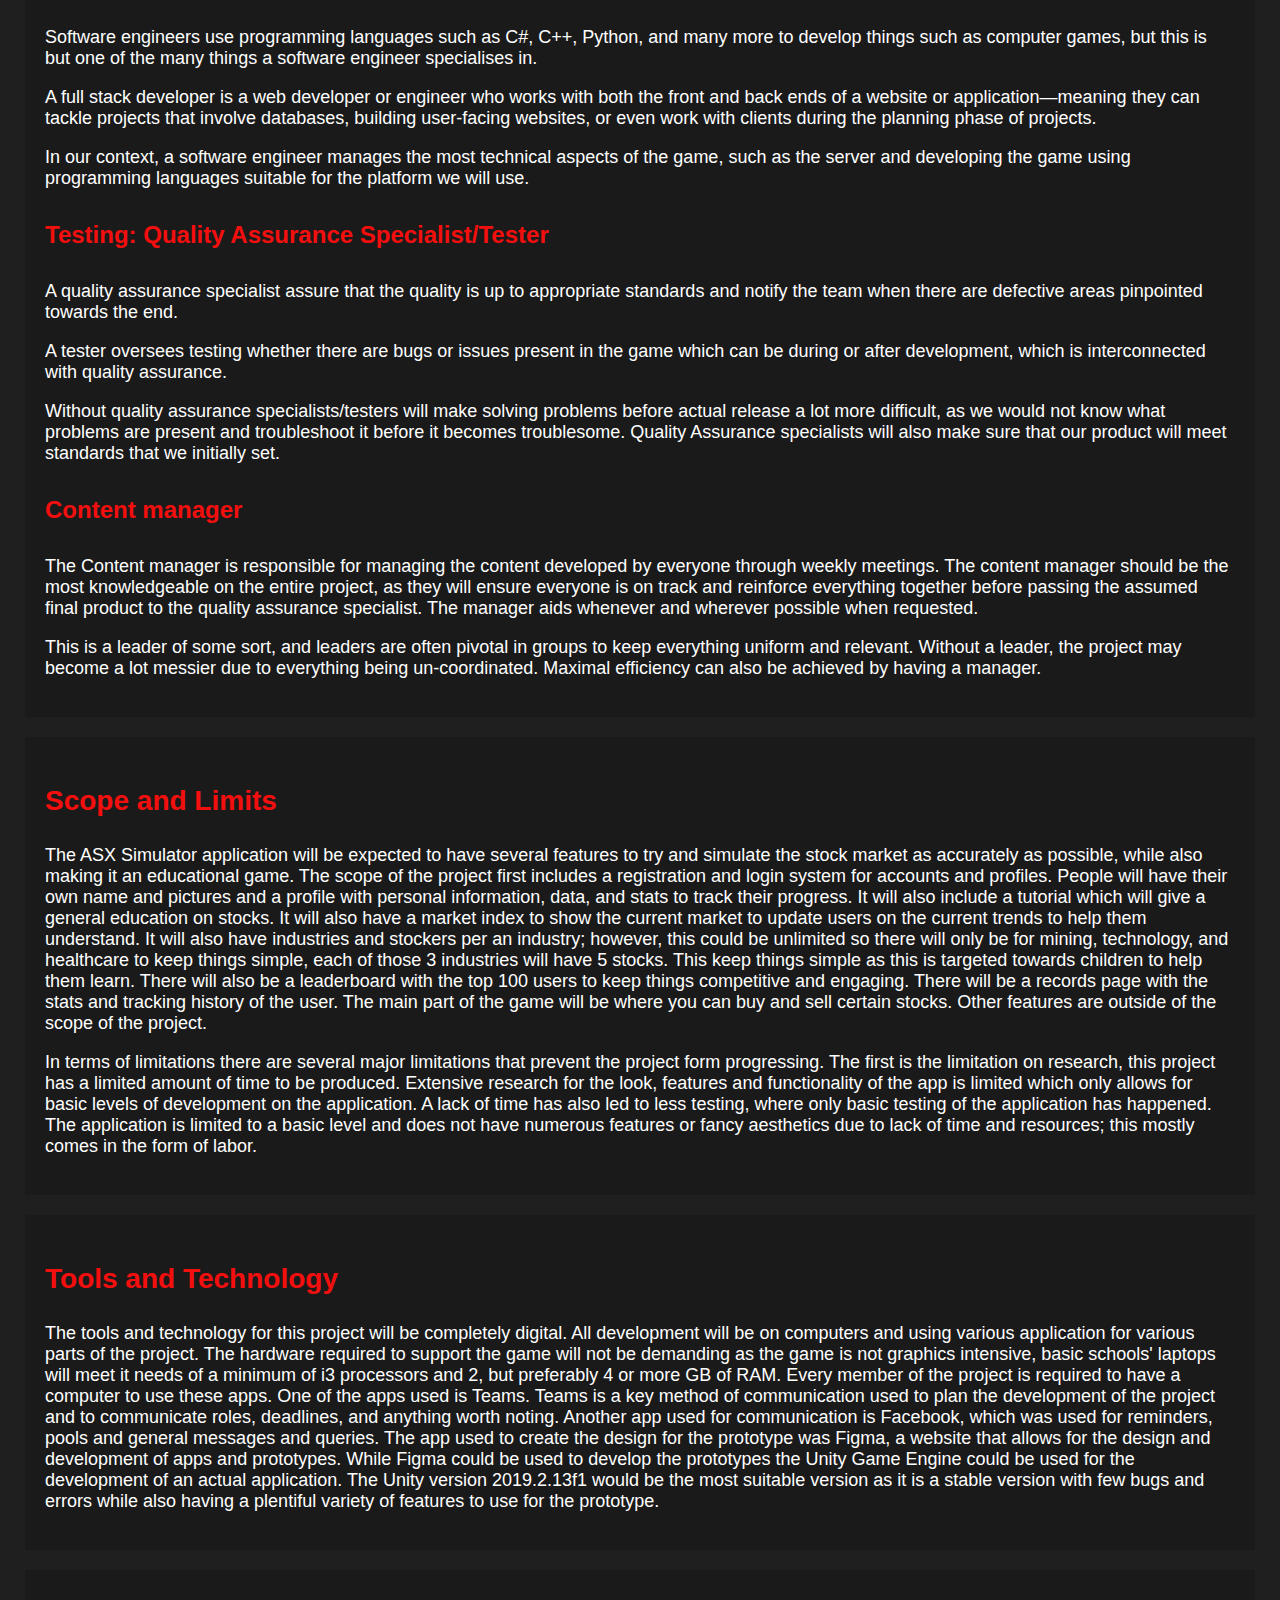
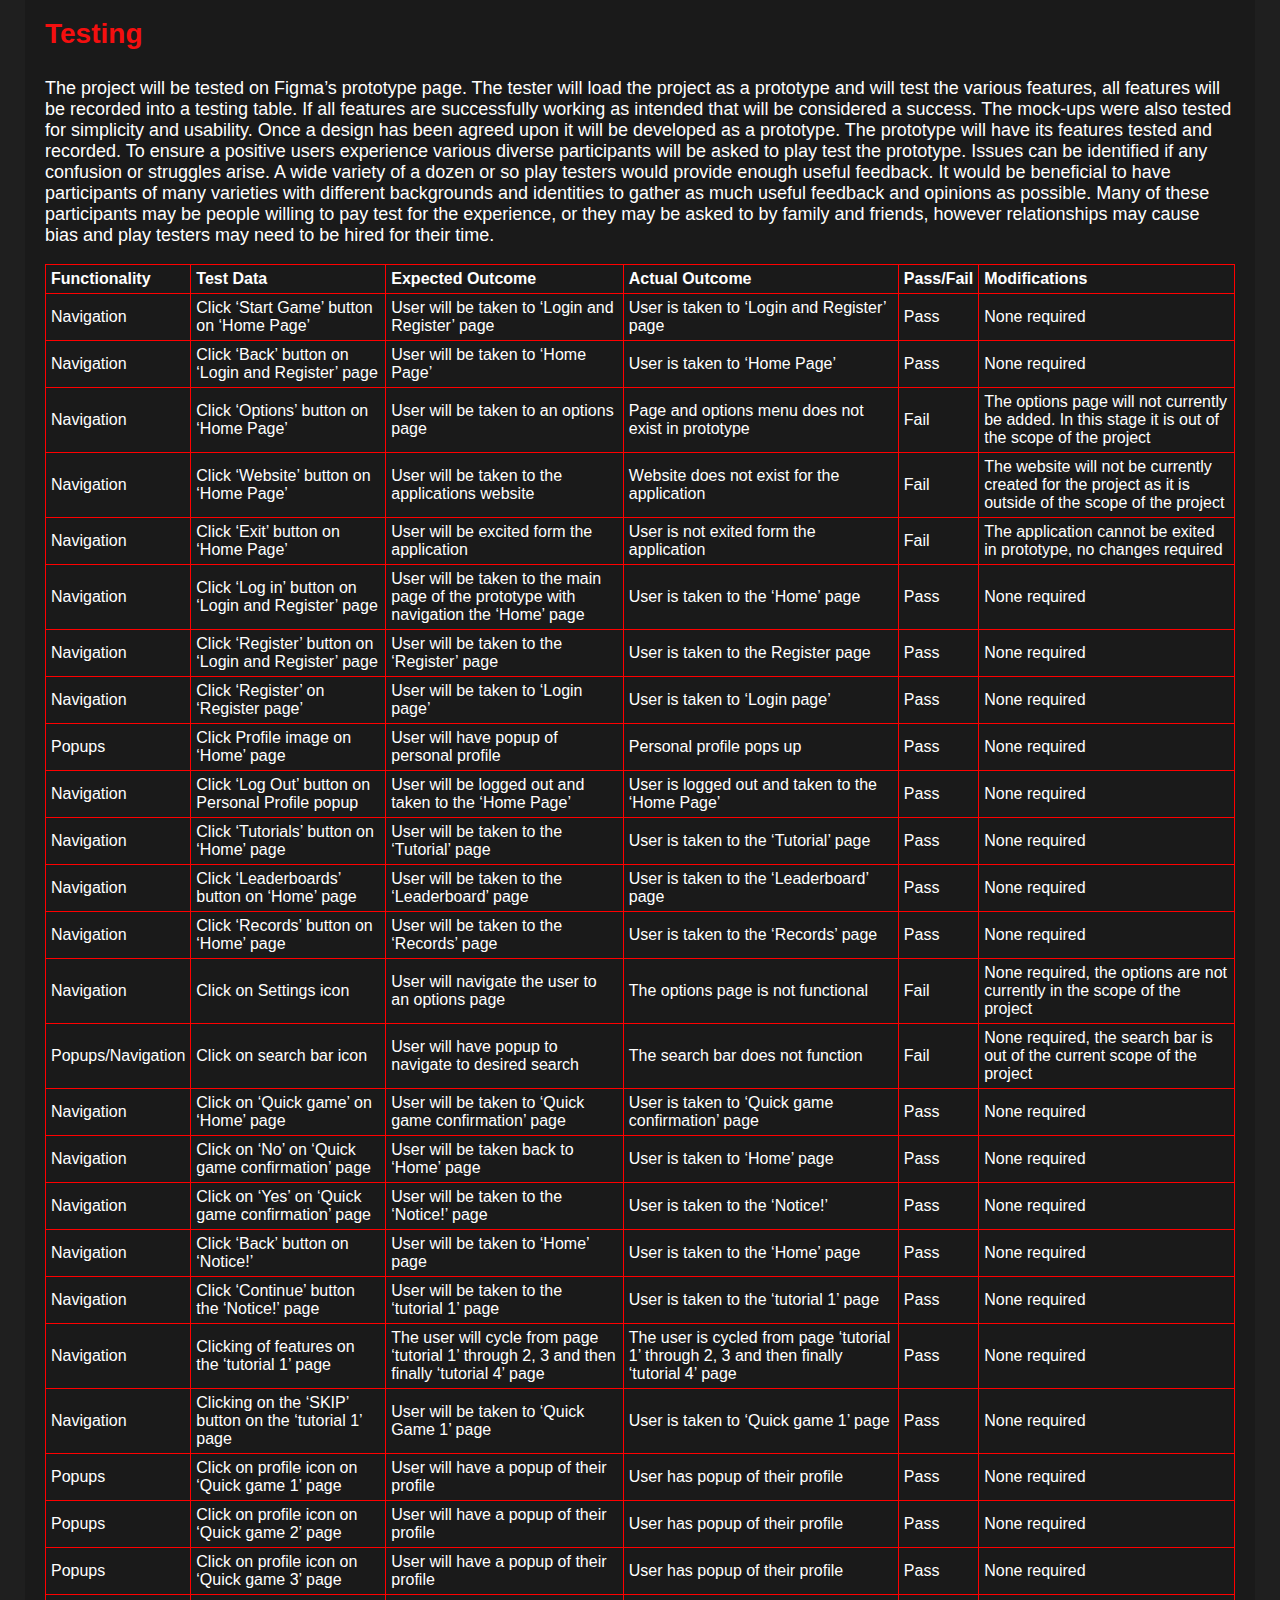
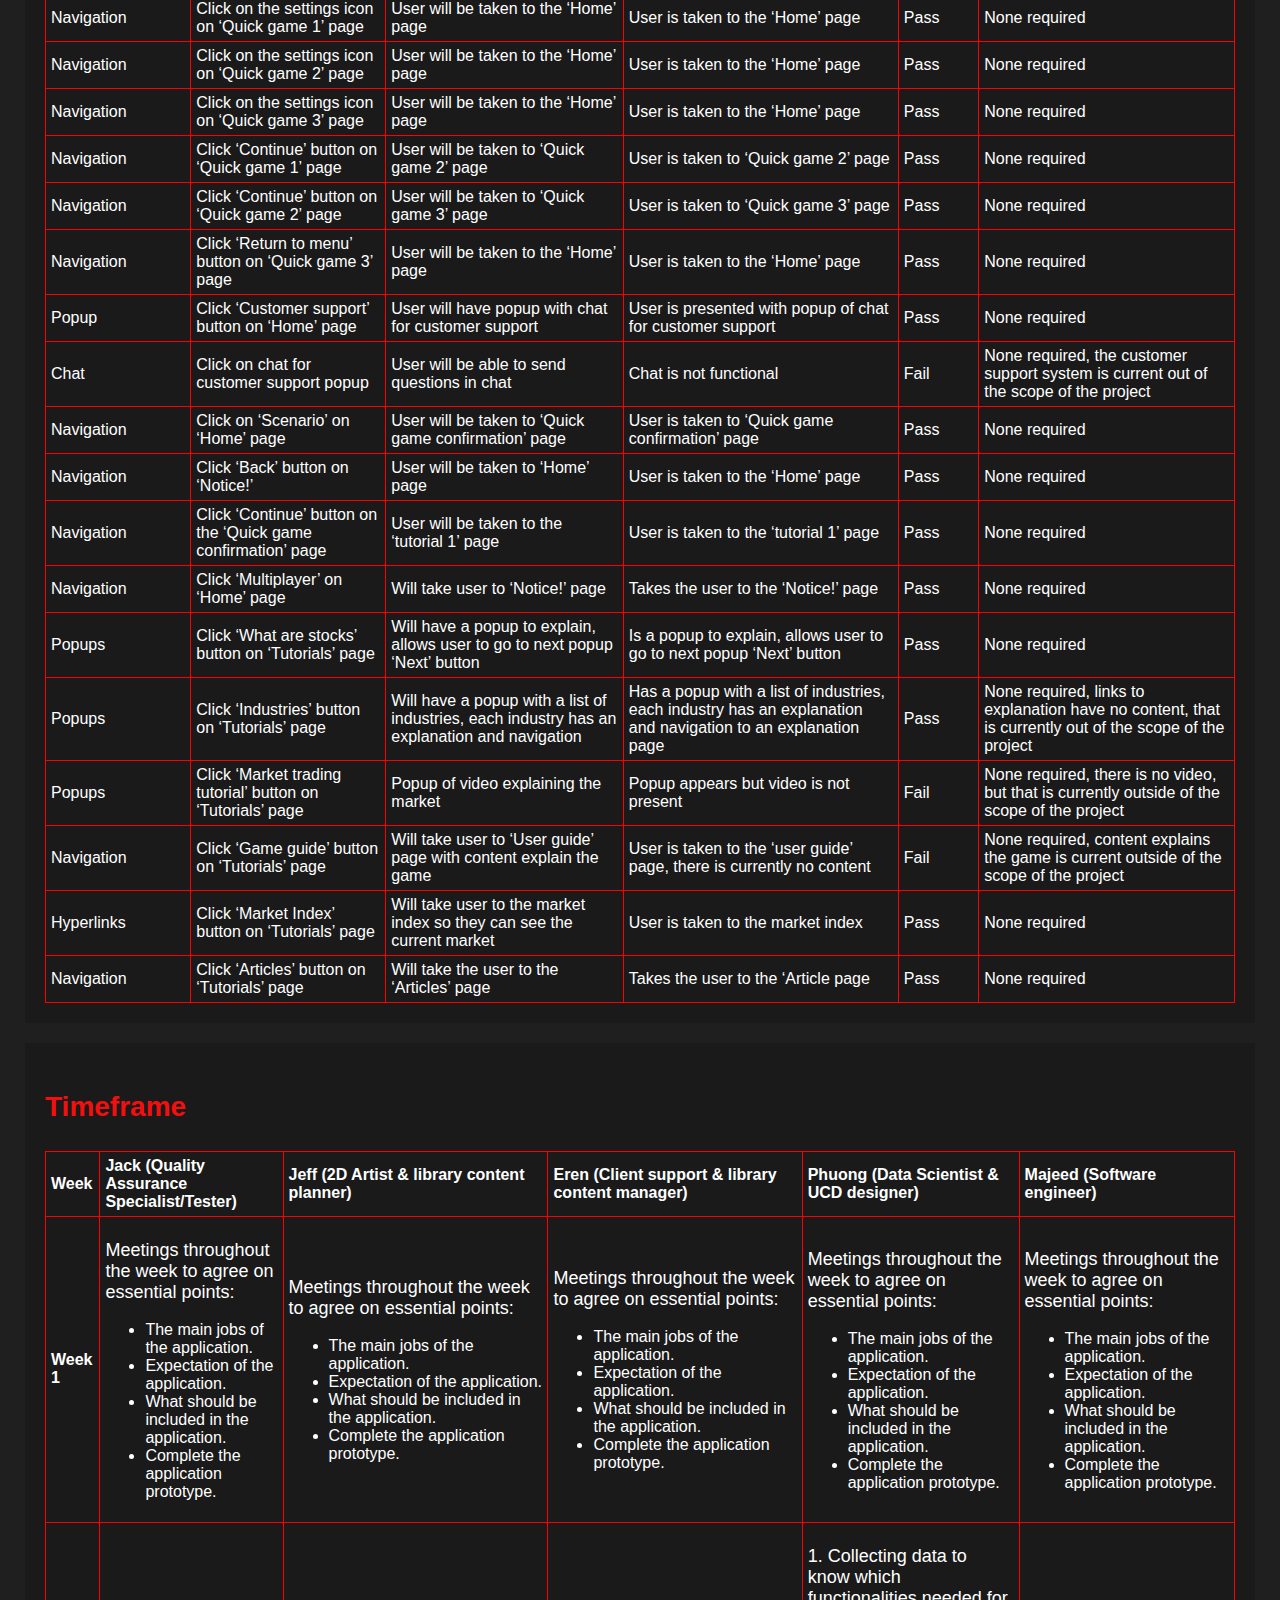
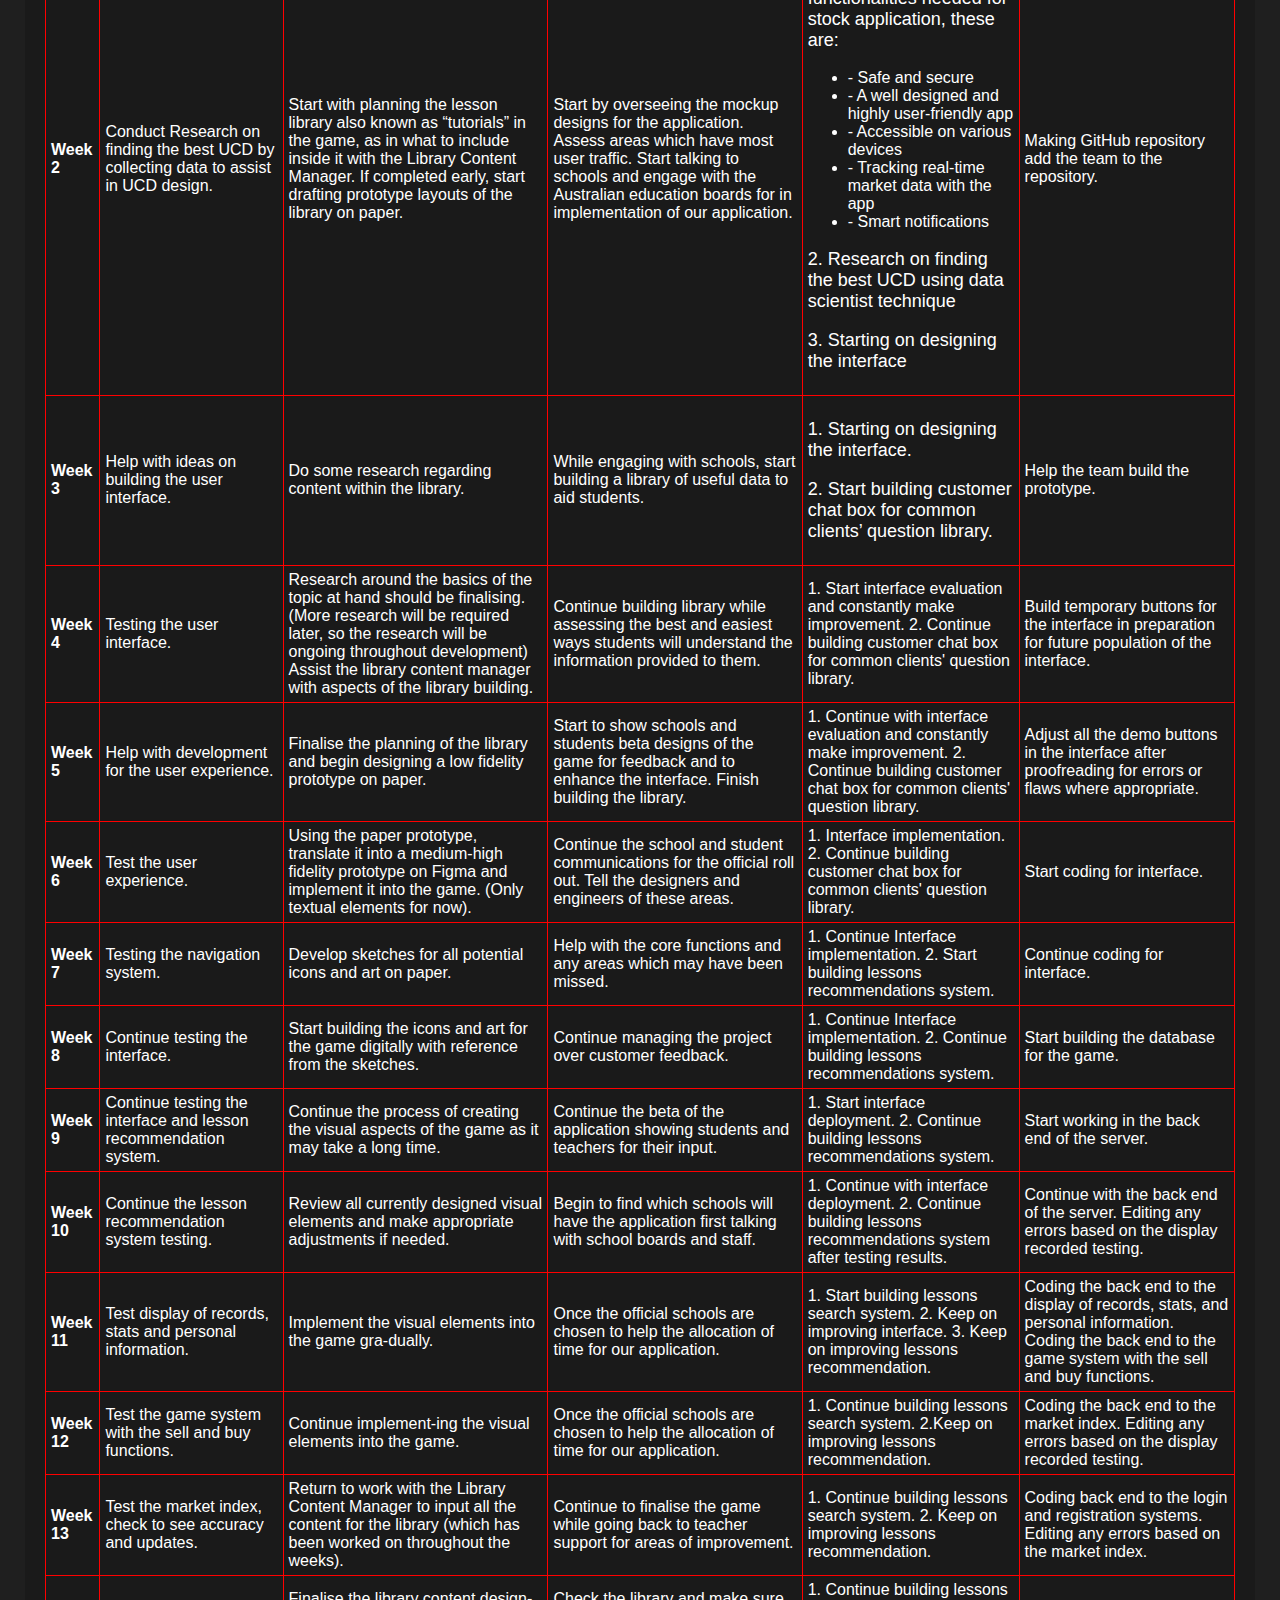
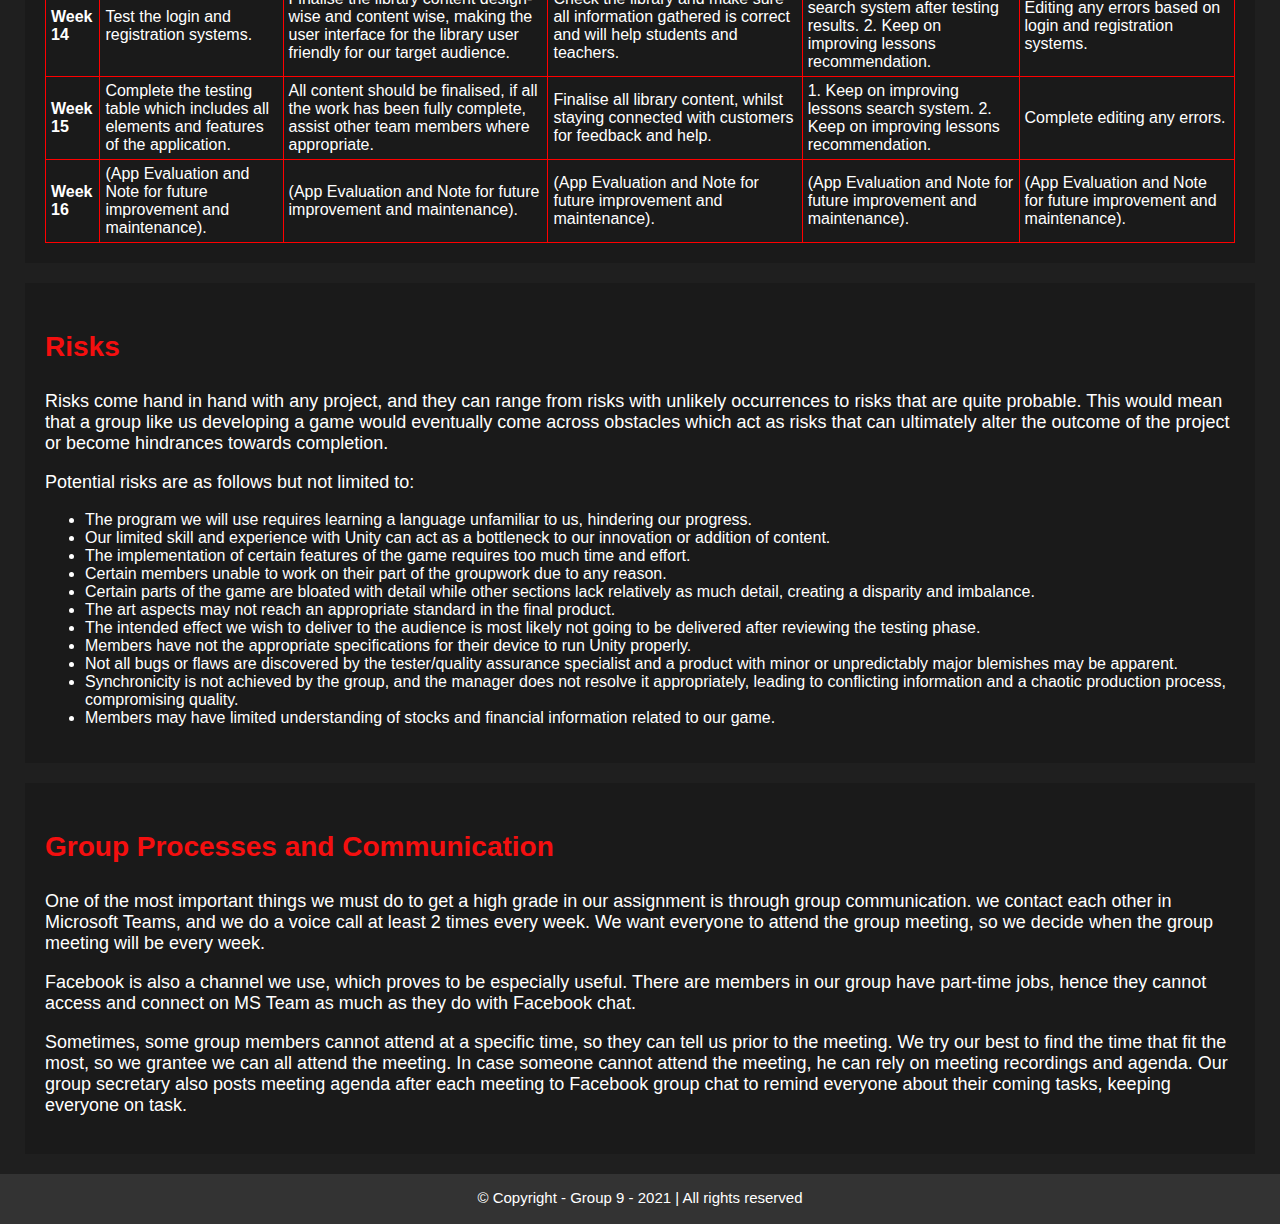
==== commit f703043e: "Update description.html" ====
--- a/description.html
+++ b/description.html
@@ -683,7 +683,9 @@
     
     <div class="box">
         <h3 style="color:#F40F0F;">Group Processes and Communication</h3>
-            <p>One of the most important things we have to do to get a perfect work in our assignment is a group communication. we contact each other in Microsoft Teams and we do a voice call at least 2 times every week. We want everyone to attend the group meeting, so we decide when the group meeting will be every week. Sometimes one of the group members cannot attend at that time, so he can tell us before the meeting. We check with everyone in the group what another time they are fine with it, so we grantee we can all attend the meeting and if someone does not attend for emergency issue. He can see the record, and every meeting we write the important things in the chat. </p>
+            <p>One of the most important things we must do to get a high grade in our assignment is through group communication. we contact each other in Microsoft Teams, and we do a voice call at least 2 times every week. We want everyone to attend the group meeting, so we decide when the group meeting will be every week.  
+            <p>Facebook is also a channel we use, which proves to be especially useful. There are members in our group have part-time jobs, hence they cannot access and connect on MS Team as much as they do with Facebook chat. </p>
+            <p>Sometimes, some group members cannot attend at a specific time, so they can tell us prior to the meeting. We try our best to find the time that fit the most, so we grantee we can all attend the meeting. In case someone cannot attend the meeting, he can rely on meeting recordings and agenda. Our group secretary also posts meeting agenda after each meeting to Facebook group chat to remind everyone about their coming tasks, keeping everyone on task. </p>
     </div> 
     
 <!-- footer -->
